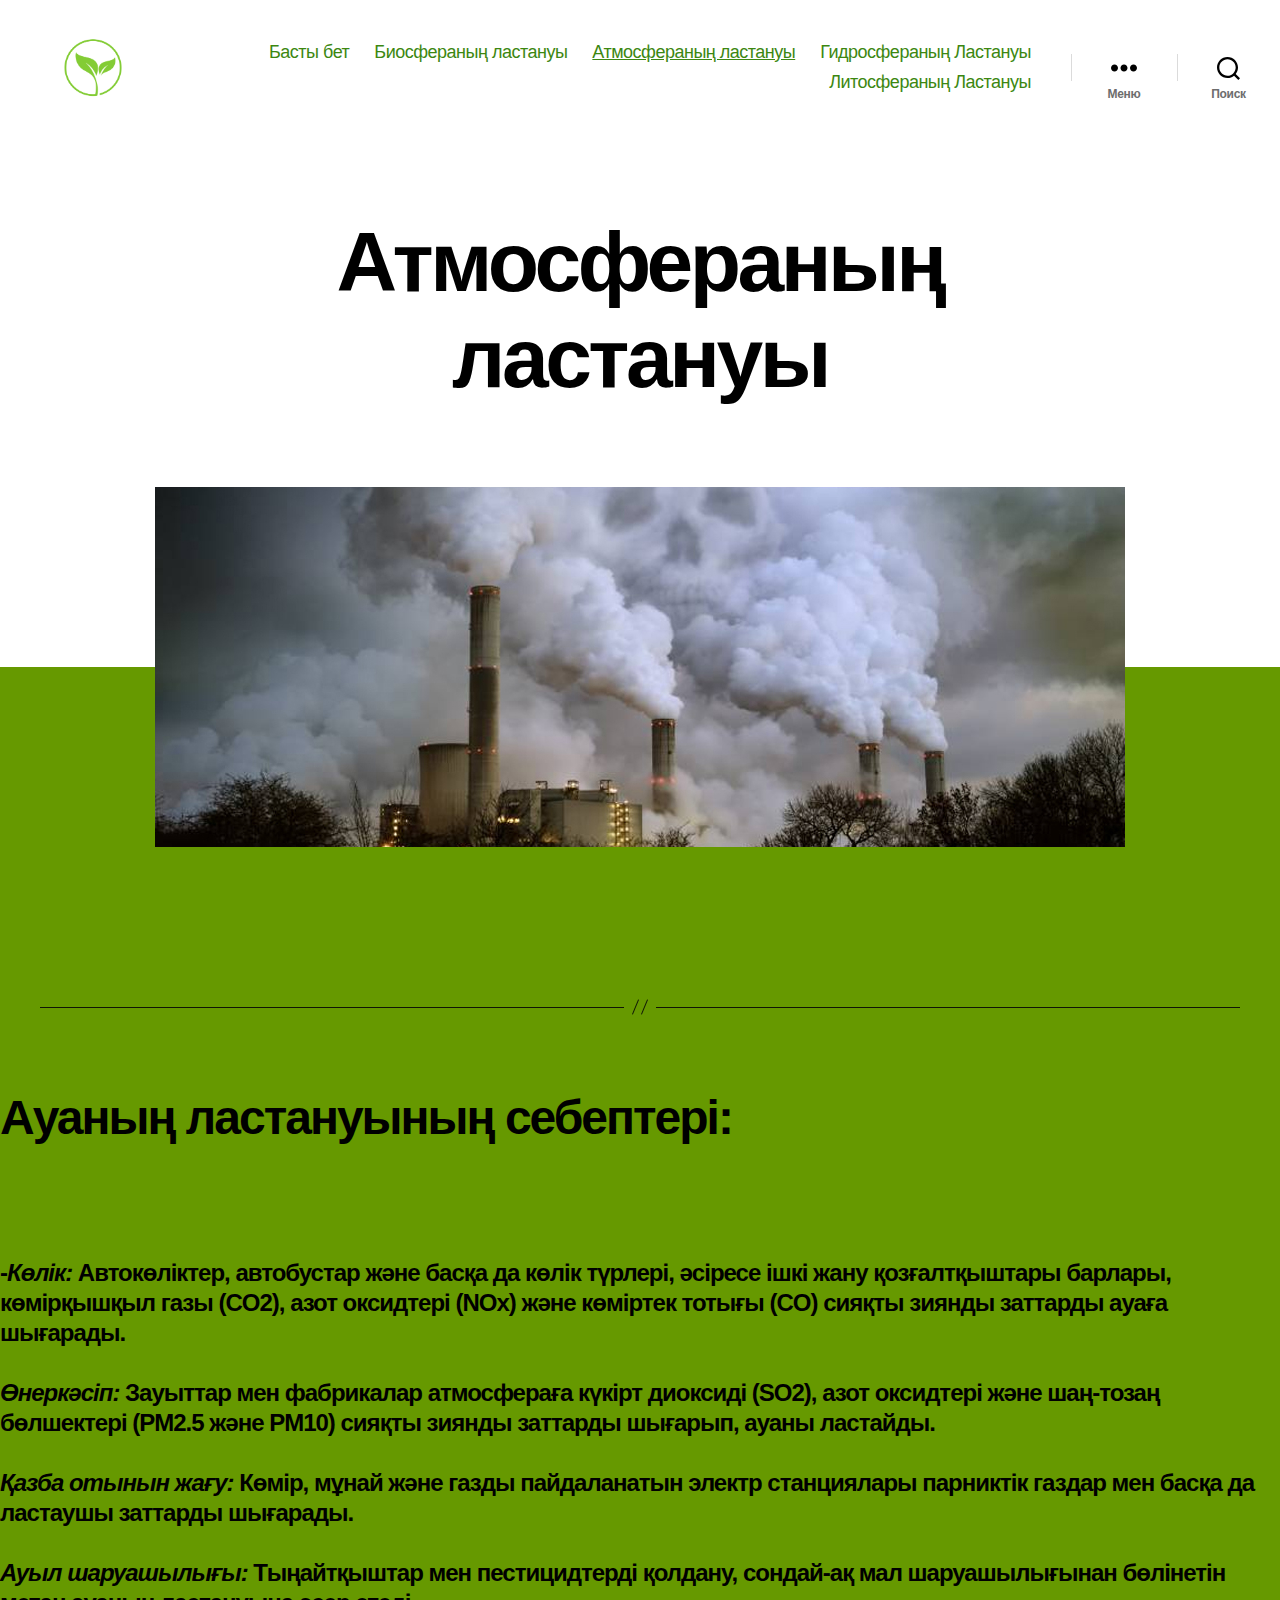
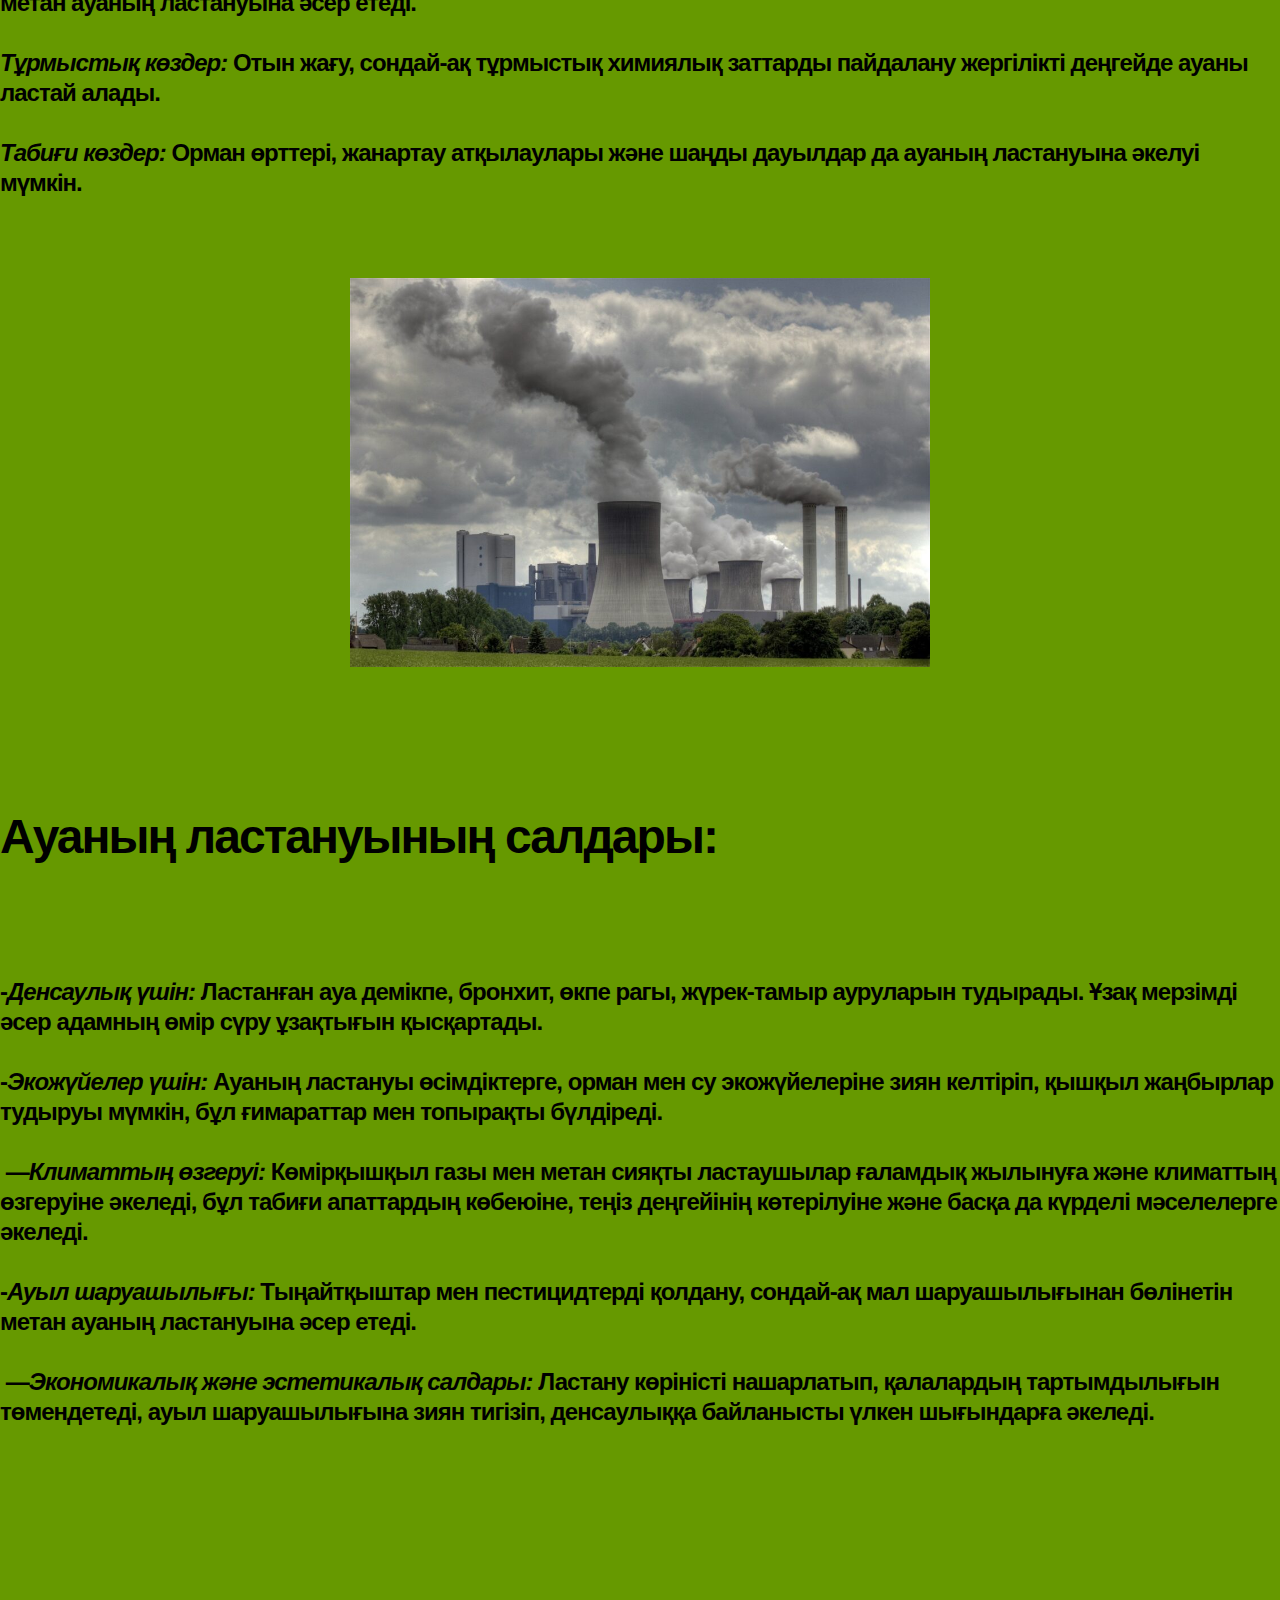
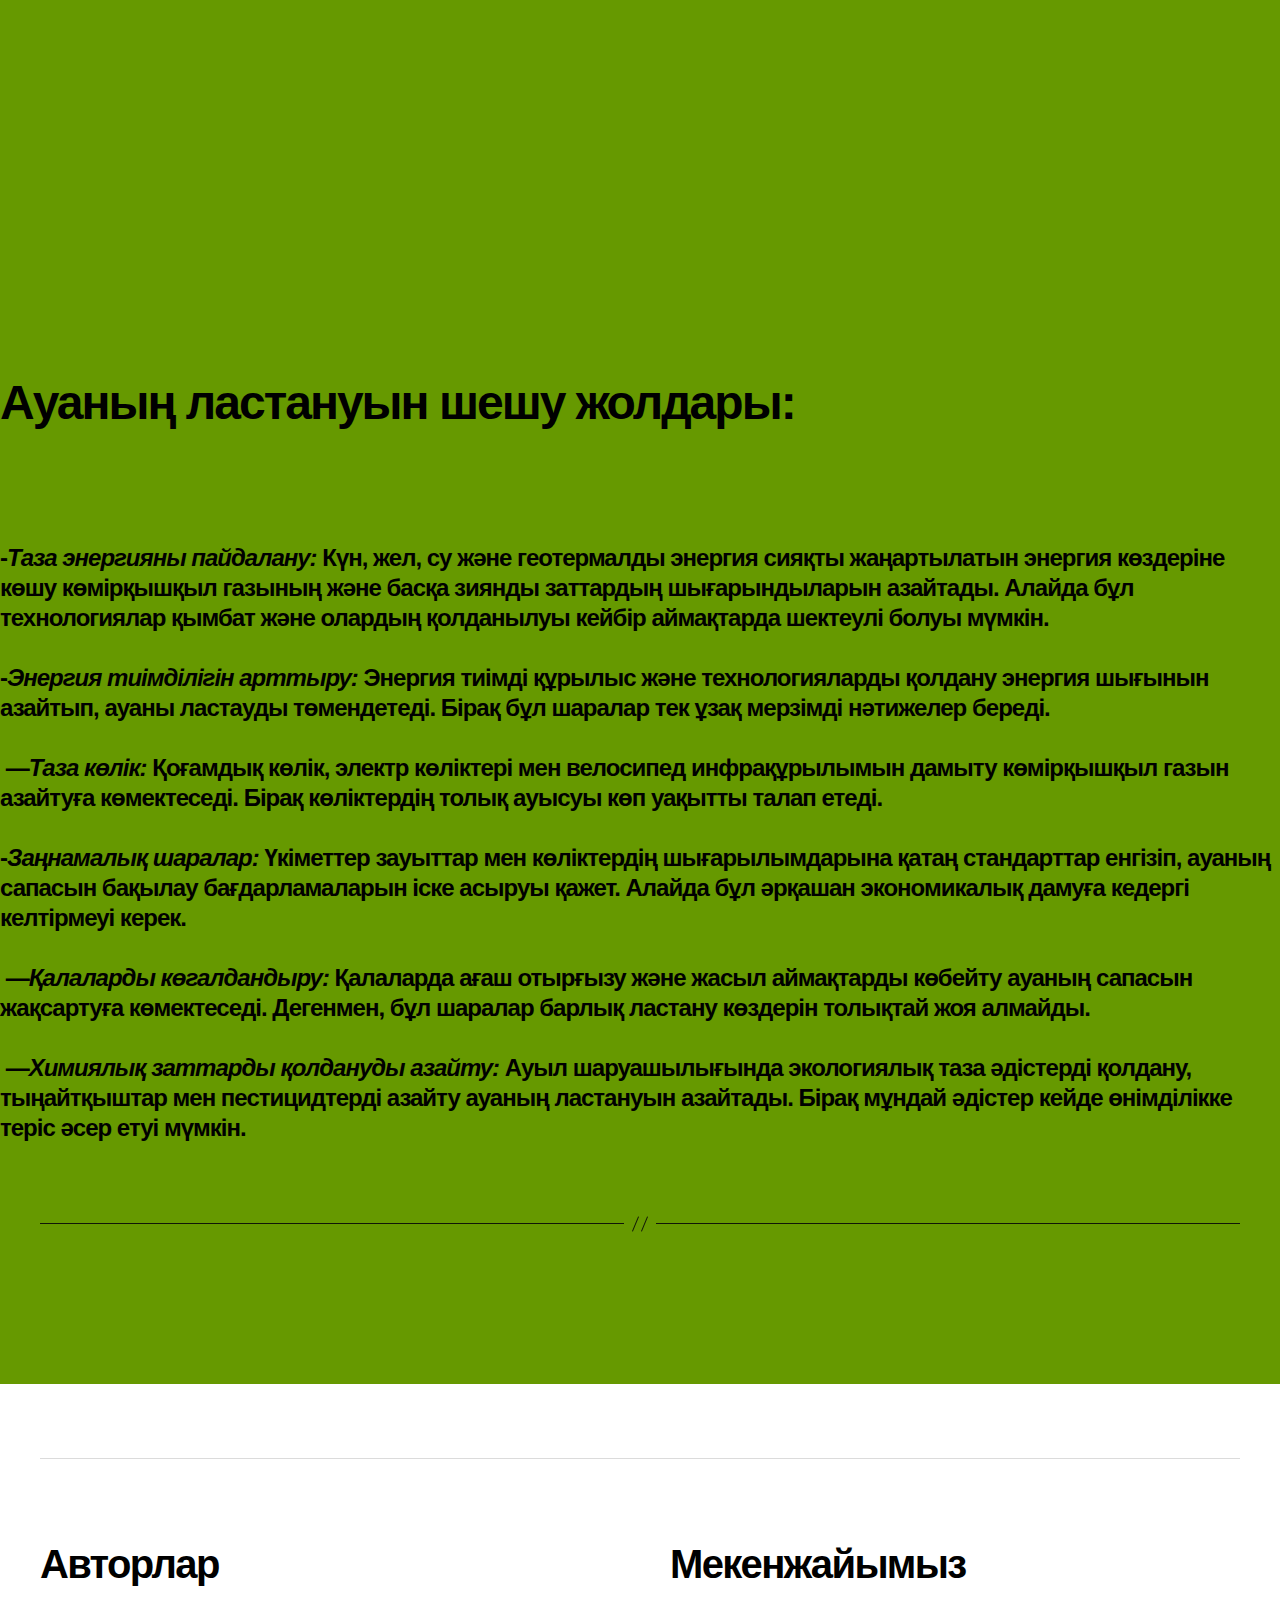
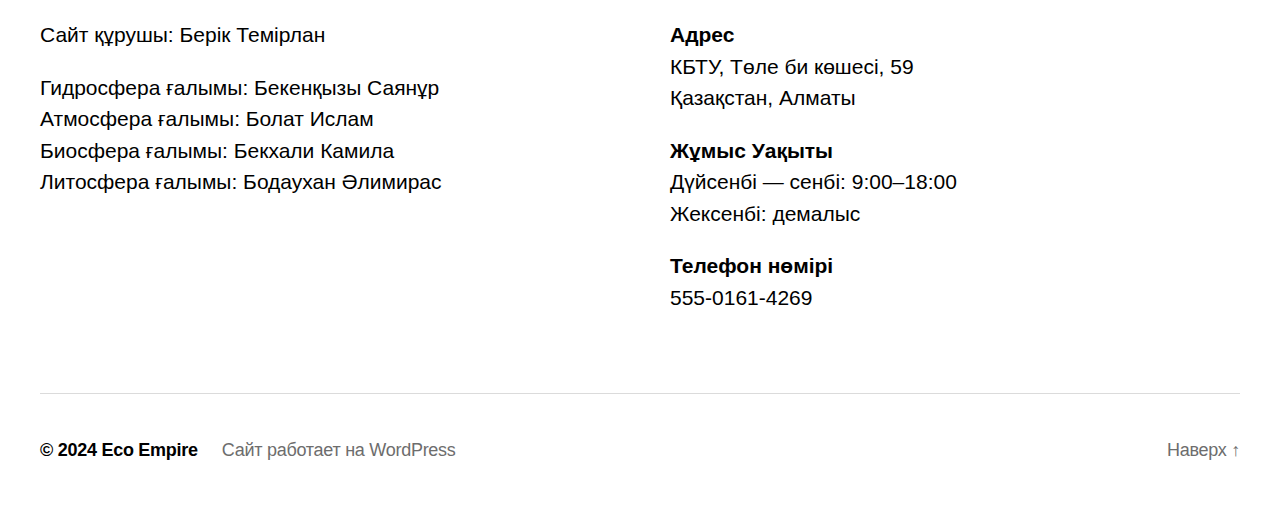
==== atmosphere/index.html @ e07951e4 "Add files via upload" ====
<!DOCTYPE html>
<html class="no-js" lang="ru-RU">

	<head>

		<meta charset="UTF-8">
		<meta name="viewport" content="width=device-width, initial-scale=1.0">

		<link rel="profile" href="https://gmpg.org/xfn/11">

		<title>Атмосфераның ластануы &#8212; Eco Empire</title>
<meta name="robots" content="noindex, nofollow">
<link rel="alternate" type="application/rss+xml" title="Eco Empire &raquo; Лента" href="./../feed/index.html">
<link rel="alternate" type="application/rss+xml" title="Eco Empire &raquo; Лента комментариев" href="./../comments/feed/index.html">
<script>
window._wpemojiSettings = {"baseUrl":"https:\/\/s.w.org\/images\/core\/emoji\/15.0.3\/72x72\/","ext":".png","svgUrl":"https:\/\/s.w.org\/images\/core\/emoji\/15.0.3\/svg\/","svgExt":".svg","source":{"concatemoji":".\/\/wp-includes\/js\/wp-emoji-release.min.js?ver=6.6.2"}};
/*! This file is auto-generated */
!function(i,n){var o,s,e;function c(e){try{var t={supportTests:e,timestamp:(new Date).valueOf()};sessionStorage.setItem(o,JSON.stringify(t))}catch(e){}}function p(e,t,n){e.clearRect(0,0,e.canvas.width,e.canvas.height),e.fillText(t,0,0);var t=new Uint32Array(e.getImageData(0,0,e.canvas.width,e.canvas.height).data),r=(e.clearRect(0,0,e.canvas.width,e.canvas.height),e.fillText(n,0,0),new Uint32Array(e.getImageData(0,0,e.canvas.width,e.canvas.height).data));return t.every(function(e,t){return e===r[t]})}function u(e,t,n){switch(t){case"flag":return n(e,"🏳️‍⚧️","🏳️​⚧️")?!1:!n(e,"🇺🇳","🇺​🇳")&&!n(e,"🏴󠁧󠁢󠁥󠁮󠁧󠁿","🏴​󠁧​󠁢​󠁥​󠁮​󠁧​󠁿");case"emoji":return!n(e,"🐦‍⬛","🐦​⬛")}return!1}function f(e,t,n){var r="undefined"!=typeof WorkerGlobalScope&&self instanceof WorkerGlobalScope?new OffscreenCanvas(300,150):i.createElement("canvas"),a=r.getContext("2d",{willReadFrequently:!0}),o=(a.textBaseline="top",a.font="600 32px Arial",{});return e.forEach(function(e){o[e]=t(a,e,n)}),o}function t(e){var t=i.createElement("script");t.src=e,t.defer=!0,i.head.appendChild(t)}"undefined"!=typeof Promise&&(o="wpEmojiSettingsSupports",s=["flag","emoji"],n.supports={everything:!0,everythingExceptFlag:!0},e=new Promise(function(e){i.addEventListener("DOMContentLoaded",e,{once:!0})}),new Promise(function(t){var n=function(){try{var e=JSON.parse(sessionStorage.getItem(o));if("object"==typeof e&&"number"==typeof e.timestamp&&(new Date).valueOf()<e.timestamp+604800&&"object"==typeof e.supportTests)return e.supportTests}catch(e){}return null}();if(!n){if("undefined"!=typeof Worker&&"undefined"!=typeof OffscreenCanvas&&"undefined"!=typeof URL&&URL.createObjectURL&&"undefined"!=typeof Blob)try{var e="postMessage("+f.toString()+"("+[JSON.stringify(s),u.toString(),p.toString()].join(",")+"));",r=new Blob([e],{type:"text/javascript"}),a=new Worker(URL.createObjectURL(r),{name:"wpTestEmojiSupports"});return void(a.onmessage=function(e){c(n=e.data),a.terminate(),t(n)})}catch(e){}c(n=f(s,u,p))}t(n)}).then(function(e){for(var t in e)n.supports[t]=e[t],n.supports.everything=n.supports.everything&&n.supports[t],"flag"!==t&&(n.supports.everythingExceptFlag=n.supports.everythingExceptFlag&&n.supports[t]);n.supports.everythingExceptFlag=n.supports.everythingExceptFlag&&!n.supports.flag,n.DOMReady=!1,n.readyCallback=function(){n.DOMReady=!0}}).then(function(){return e}).then(function(){var e;n.supports.everything||(n.readyCallback(),(e=n.source||{}).concatemoji?t(e.concatemoji):e.wpemoji&&e.twemoji&&(t(e.twemoji),t(e.wpemoji)))}))}((window,document),window._wpemojiSettings);
</script>
<style id="wp-emoji-styles-inline-css">img.wp-smiley, img.emoji {
		display: inline !important;
		border: none !important;
		box-shadow: none !important;
		height: 1em !important;
		width: 1em !important;
		margin: 0 0.07em !important;
		vertical-align: -0.1em !important;
		background: none !important;
		padding: 0 !important;
	}</style>
<link rel="stylesheet" id="wp-block-library-css" href="./../wp-includes/css/dist/block-library/style.min.css?ver=6.6.2" media="all">
<style id="classic-theme-styles-inline-css">/*! This file is auto-generated */
.wp-block-button__link{color:#fff;background-color:#32373c;border-radius:9999px;box-shadow:none;text-decoration:none;padding:calc(.667em + 2px) calc(1.333em + 2px);font-size:1.125em}.wp-block-file__button{background:#32373c;color:#fff;text-decoration:none}</style>
<style id="global-styles-inline-css">:root{--wp--preset--aspect-ratio--square: 1;--wp--preset--aspect-ratio--4-3: 4/3;--wp--preset--aspect-ratio--3-4: 3/4;--wp--preset--aspect-ratio--3-2: 3/2;--wp--preset--aspect-ratio--2-3: 2/3;--wp--preset--aspect-ratio--16-9: 16/9;--wp--preset--aspect-ratio--9-16: 9/16;--wp--preset--color--black: #000000;--wp--preset--color--cyan-bluish-gray: #abb8c3;--wp--preset--color--white: #ffffff;--wp--preset--color--pale-pink: #f78da7;--wp--preset--color--vivid-red: #cf2e2e;--wp--preset--color--luminous-vivid-orange: #ff6900;--wp--preset--color--luminous-vivid-amber: #fcb900;--wp--preset--color--light-green-cyan: #7bdcb5;--wp--preset--color--vivid-green-cyan: #00d084;--wp--preset--color--pale-cyan-blue: #8ed1fc;--wp--preset--color--vivid-cyan-blue: #0693e3;--wp--preset--color--vivid-purple: #9b51e0;--wp--preset--color--accent: #0d2800;--wp--preset--color--primary: #000000;--wp--preset--color--secondary: #101607;--wp--preset--color--subtle-background: #547f00;--wp--preset--color--background: #669900;--wp--preset--gradient--vivid-cyan-blue-to-vivid-purple: linear-gradient(135deg,rgba(6,147,227,1) 0%,rgb(155,81,224) 100%);--wp--preset--gradient--light-green-cyan-to-vivid-green-cyan: linear-gradient(135deg,rgb(122,220,180) 0%,rgb(0,208,130) 100%);--wp--preset--gradient--luminous-vivid-amber-to-luminous-vivid-orange: linear-gradient(135deg,rgba(252,185,0,1) 0%,rgba(255,105,0,1) 100%);--wp--preset--gradient--luminous-vivid-orange-to-vivid-red: linear-gradient(135deg,rgba(255,105,0,1) 0%,rgb(207,46,46) 100%);--wp--preset--gradient--very-light-gray-to-cyan-bluish-gray: linear-gradient(135deg,rgb(238,238,238) 0%,rgb(169,184,195) 100%);--wp--preset--gradient--cool-to-warm-spectrum: linear-gradient(135deg,rgb(74,234,220) 0%,rgb(151,120,209) 20%,rgb(207,42,186) 40%,rgb(238,44,130) 60%,rgb(251,105,98) 80%,rgb(254,248,76) 100%);--wp--preset--gradient--blush-light-purple: linear-gradient(135deg,rgb(255,206,236) 0%,rgb(152,150,240) 100%);--wp--preset--gradient--blush-bordeaux: linear-gradient(135deg,rgb(254,205,165) 0%,rgb(254,45,45) 50%,rgb(107,0,62) 100%);--wp--preset--gradient--luminous-dusk: linear-gradient(135deg,rgb(255,203,112) 0%,rgb(199,81,192) 50%,rgb(65,88,208) 100%);--wp--preset--gradient--pale-ocean: linear-gradient(135deg,rgb(255,245,203) 0%,rgb(182,227,212) 50%,rgb(51,167,181) 100%);--wp--preset--gradient--electric-grass: linear-gradient(135deg,rgb(202,248,128) 0%,rgb(113,206,126) 100%);--wp--preset--gradient--midnight: linear-gradient(135deg,rgb(2,3,129) 0%,rgb(40,116,252) 100%);--wp--preset--font-size--small: 18px;--wp--preset--font-size--medium: 20px;--wp--preset--font-size--large: 26.25px;--wp--preset--font-size--x-large: 42px;--wp--preset--font-size--normal: 21px;--wp--preset--font-size--larger: 32px;--wp--preset--spacing--20: 0.44rem;--wp--preset--spacing--30: 0.67rem;--wp--preset--spacing--40: 1rem;--wp--preset--spacing--50: 1.5rem;--wp--preset--spacing--60: 2.25rem;--wp--preset--spacing--70: 3.38rem;--wp--preset--spacing--80: 5.06rem;--wp--preset--shadow--natural: 6px 6px 9px rgba(0, 0, 0, 0.2);--wp--preset--shadow--deep: 12px 12px 50px rgba(0, 0, 0, 0.4);--wp--preset--shadow--sharp: 6px 6px 0px rgba(0, 0, 0, 0.2);--wp--preset--shadow--outlined: 6px 6px 0px -3px rgba(255, 255, 255, 1), 6px 6px rgba(0, 0, 0, 1);--wp--preset--shadow--crisp: 6px 6px 0px rgba(0, 0, 0, 1);}:where(.is-layout-flex){gap: 0.5em;}:where(.is-layout-grid){gap: 0.5em;}body .is-layout-flex{display: flex;}.is-layout-flex{flex-wrap: wrap;align-items: center;}.is-layout-flex > :is(*, div){margin: 0;}body .is-layout-grid{display: grid;}.is-layout-grid > :is(*, div){margin: 0;}:where(.wp-block-columns.is-layout-flex){gap: 2em;}:where(.wp-block-columns.is-layout-grid){gap: 2em;}:where(.wp-block-post-template.is-layout-flex){gap: 1.25em;}:where(.wp-block-post-template.is-layout-grid){gap: 1.25em;}.has-black-color{color: var(--wp--preset--color--black) !important;}.has-cyan-bluish-gray-color{color: var(--wp--preset--color--cyan-bluish-gray) !important;}.has-white-color{color: var(--wp--preset--color--white) !important;}.has-pale-pink-color{color: var(--wp--preset--color--pale-pink) !important;}.has-vivid-red-color{color: var(--wp--preset--color--vivid-red) !important;}.has-luminous-vivid-orange-color{color: var(--wp--preset--color--luminous-vivid-orange) !important;}.has-luminous-vivid-amber-color{color: var(--wp--preset--color--luminous-vivid-amber) !important;}.has-light-green-cyan-color{color: var(--wp--preset--color--light-green-cyan) !important;}.has-vivid-green-cyan-color{color: var(--wp--preset--color--vivid-green-cyan) !important;}.has-pale-cyan-blue-color{color: var(--wp--preset--color--pale-cyan-blue) !important;}.has-vivid-cyan-blue-color{color: var(--wp--preset--color--vivid-cyan-blue) !important;}.has-vivid-purple-color{color: var(--wp--preset--color--vivid-purple) !important;}.has-black-background-color{background-color: var(--wp--preset--color--black) !important;}.has-cyan-bluish-gray-background-color{background-color: var(--wp--preset--color--cyan-bluish-gray) !important;}.has-white-background-color{background-color: var(--wp--preset--color--white) !important;}.has-pale-pink-background-color{background-color: var(--wp--preset--color--pale-pink) !important;}.has-vivid-red-background-color{background-color: var(--wp--preset--color--vivid-red) !important;}.has-luminous-vivid-orange-background-color{background-color: var(--wp--preset--color--luminous-vivid-orange) !important;}.has-luminous-vivid-amber-background-color{background-color: var(--wp--preset--color--luminous-vivid-amber) !important;}.has-light-green-cyan-background-color{background-color: var(--wp--preset--color--light-green-cyan) !important;}.has-vivid-green-cyan-background-color{background-color: var(--wp--preset--color--vivid-green-cyan) !important;}.has-pale-cyan-blue-background-color{background-color: var(--wp--preset--color--pale-cyan-blue) !important;}.has-vivid-cyan-blue-background-color{background-color: var(--wp--preset--color--vivid-cyan-blue) !important;}.has-vivid-purple-background-color{background-color: var(--wp--preset--color--vivid-purple) !important;}.has-black-border-color{border-color: var(--wp--preset--color--black) !important;}.has-cyan-bluish-gray-border-color{border-color: var(--wp--preset--color--cyan-bluish-gray) !important;}.has-white-border-color{border-color: var(--wp--preset--color--white) !important;}.has-pale-pink-border-color{border-color: var(--wp--preset--color--pale-pink) !important;}.has-vivid-red-border-color{border-color: var(--wp--preset--color--vivid-red) !important;}.has-luminous-vivid-orange-border-color{border-color: var(--wp--preset--color--luminous-vivid-orange) !important;}.has-luminous-vivid-amber-border-color{border-color: var(--wp--preset--color--luminous-vivid-amber) !important;}.has-light-green-cyan-border-color{border-color: var(--wp--preset--color--light-green-cyan) !important;}.has-vivid-green-cyan-border-color{border-color: var(--wp--preset--color--vivid-green-cyan) !important;}.has-pale-cyan-blue-border-color{border-color: var(--wp--preset--color--pale-cyan-blue) !important;}.has-vivid-cyan-blue-border-color{border-color: var(--wp--preset--color--vivid-cyan-blue) !important;}.has-vivid-purple-border-color{border-color: var(--wp--preset--color--vivid-purple) !important;}.has-vivid-cyan-blue-to-vivid-purple-gradient-background{background: var(--wp--preset--gradient--vivid-cyan-blue-to-vivid-purple) !important;}.has-light-green-cyan-to-vivid-green-cyan-gradient-background{background: var(--wp--preset--gradient--light-green-cyan-to-vivid-green-cyan) !important;}.has-luminous-vivid-amber-to-luminous-vivid-orange-gradient-background{background: var(--wp--preset--gradient--luminous-vivid-amber-to-luminous-vivid-orange) !important;}.has-luminous-vivid-orange-to-vivid-red-gradient-background{background: var(--wp--preset--gradient--luminous-vivid-orange-to-vivid-red) !important;}.has-very-light-gray-to-cyan-bluish-gray-gradient-background{background: var(--wp--preset--gradient--very-light-gray-to-cyan-bluish-gray) !important;}.has-cool-to-warm-spectrum-gradient-background{background: var(--wp--preset--gradient--cool-to-warm-spectrum) !important;}.has-blush-light-purple-gradient-background{background: var(--wp--preset--gradient--blush-light-purple) !important;}.has-blush-bordeaux-gradient-background{background: var(--wp--preset--gradient--blush-bordeaux) !important;}.has-luminous-dusk-gradient-background{background: var(--wp--preset--gradient--luminous-dusk) !important;}.has-pale-ocean-gradient-background{background: var(--wp--preset--gradient--pale-ocean) !important;}.has-electric-grass-gradient-background{background: var(--wp--preset--gradient--electric-grass) !important;}.has-midnight-gradient-background{background: var(--wp--preset--gradient--midnight) !important;}.has-small-font-size{font-size: var(--wp--preset--font-size--small) !important;}.has-medium-font-size{font-size: var(--wp--preset--font-size--medium) !important;}.has-large-font-size{font-size: var(--wp--preset--font-size--large) !important;}.has-x-large-font-size{font-size: var(--wp--preset--font-size--x-large) !important;}
:where(.wp-block-post-template.is-layout-flex){gap: 1.25em;}:where(.wp-block-post-template.is-layout-grid){gap: 1.25em;}
:where(.wp-block-columns.is-layout-flex){gap: 2em;}:where(.wp-block-columns.is-layout-grid){gap: 2em;}
:root :where(.wp-block-pullquote){font-size: 1.5em;line-height: 1.6;}</style>
<link rel="stylesheet" id="twentytwenty-style-css" href="./../wp-content/themes/twentytwenty/style.css?ver=2.7" media="all">
<style id="twentytwenty-style-inline-css">.color-accent,.color-accent-hover:hover,.color-accent-hover:focus,:root .has-accent-color,.has-drop-cap:not(:focus):first-letter,.wp-block-button.is-style-outline,a { color: #0d2800; }blockquote,.border-color-accent,.border-color-accent-hover:hover,.border-color-accent-hover:focus { border-color: #0d2800; }button,.button,.faux-button,.wp-block-button__link,.wp-block-file .wp-block-file__button,input[type="button"],input[type="reset"],input[type="submit"],.bg-accent,.bg-accent-hover:hover,.bg-accent-hover:focus,:root .has-accent-background-color,.comment-reply-link { background-color: #0d2800; }.fill-children-accent,.fill-children-accent * { fill: #0d2800; }:root .has-background-color,button,.button,.faux-button,.wp-block-button__link,.wp-block-file__button,input[type="button"],input[type="reset"],input[type="submit"],.wp-block-button,.comment-reply-link,.has-background.has-primary-background-color:not(.has-text-color),.has-background.has-primary-background-color *:not(.has-text-color),.has-background.has-accent-background-color:not(.has-text-color),.has-background.has-accent-background-color *:not(.has-text-color) { color: #669900; }:root .has-background-background-color { background-color: #669900; }body,.entry-title a,:root .has-primary-color { color: #000000; }:root .has-primary-background-color { background-color: #000000; }cite,figcaption,.wp-caption-text,.post-meta,.entry-content .wp-block-archives li,.entry-content .wp-block-categories li,.entry-content .wp-block-latest-posts li,.wp-block-latest-comments__comment-date,.wp-block-latest-posts__post-date,.wp-block-embed figcaption,.wp-block-image figcaption,.wp-block-pullquote cite,.comment-metadata,.comment-respond .comment-notes,.comment-respond .logged-in-as,.pagination .dots,.entry-content hr:not(.has-background),hr.styled-separator,:root .has-secondary-color { color: #101607; }:root .has-secondary-background-color { background-color: #101607; }pre,fieldset,input,textarea,table,table *,hr { border-color: #547f00; }caption,code,code,kbd,samp,.wp-block-table.is-style-stripes tbody tr:nth-child(odd),:root .has-subtle-background-background-color { background-color: #547f00; }.wp-block-table.is-style-stripes { border-bottom-color: #547f00; }.wp-block-latest-posts.is-grid li { border-top-color: #547f00; }:root .has-subtle-background-color { color: #547f00; }body:not(.overlay-header) .primary-menu > li > a,body:not(.overlay-header) .primary-menu > li > .icon,.modal-menu a,.footer-menu a, .footer-widgets a:where(:not(.wp-block-button__link)),#site-footer .wp-block-button.is-style-outline,.wp-block-pullquote:before,.singular:not(.overlay-header) .entry-header a,.archive-header a,.header-footer-group .color-accent,.header-footer-group .color-accent-hover:hover { color: #3c8711; }.social-icons a,#site-footer button:not(.toggle),#site-footer .button,#site-footer .faux-button,#site-footer .wp-block-button__link,#site-footer .wp-block-file__button,#site-footer input[type="button"],#site-footer input[type="reset"],#site-footer input[type="submit"] { background-color: #3c8711; }.social-icons a,body:not(.overlay-header) .primary-menu ul,.header-footer-group button,.header-footer-group .button,.header-footer-group .faux-button,.header-footer-group .wp-block-button:not(.is-style-outline) .wp-block-button__link,.header-footer-group .wp-block-file__button,.header-footer-group input[type="button"],.header-footer-group input[type="reset"],.header-footer-group input[type="submit"] { color: #ffffff; }#site-header,.footer-nav-widgets-wrapper,#site-footer,.menu-modal,.menu-modal-inner,.search-modal-inner,.archive-header,.singular .entry-header,.singular .featured-media:before,.wp-block-pullquote:before { background-color: #ffffff; }.header-footer-group,body:not(.overlay-header) #site-header .toggle,.menu-modal .toggle { color: #000000; }body:not(.overlay-header) .primary-menu ul { background-color: #000000; }body:not(.overlay-header) .primary-menu > li > ul:after { border-bottom-color: #000000; }body:not(.overlay-header) .primary-menu ul ul:after { border-left-color: #000000; }.site-description,body:not(.overlay-header) .toggle-inner .toggle-text,.widget .post-date,.widget .rss-date,.widget_archive li,.widget_categories li,.widget cite,.widget_pages li,.widget_meta li,.widget_nav_menu li,.powered-by-wordpress,.footer-credits .privacy-policy,.to-the-top,.singular .entry-header .post-meta,.singular:not(.overlay-header) .entry-header .post-meta a { color: #6d6d6d; }.header-footer-group pre,.header-footer-group fieldset,.header-footer-group input,.header-footer-group textarea,.header-footer-group table,.header-footer-group table *,.footer-nav-widgets-wrapper,#site-footer,.menu-modal nav *,.footer-widgets-outer-wrapper,.footer-top { border-color: #dbdbdb; }.header-footer-group table caption,body:not(.overlay-header) .header-inner .toggle-wrapper::before { background-color: #dbdbdb; }
body,input,textarea,button,.button,.faux-button,.faux-button.more-link,.wp-block-button__link,.wp-block-file__button,.has-drop-cap:not(:focus)::first-letter,.entry-content .wp-block-archives,.entry-content .wp-block-categories,.entry-content .wp-block-cover-image,.entry-content .wp-block-cover-image p,.entry-content .wp-block-latest-comments,.entry-content .wp-block-latest-posts,.entry-content .wp-block-pullquote,.entry-content .wp-block-quote.is-large,.entry-content .wp-block-quote.is-style-large,.entry-content .wp-block-archives *,.entry-content .wp-block-categories *,.entry-content .wp-block-latest-posts *,.entry-content .wp-block-latest-comments *,.entry-content,.entry-content h1,.entry-content h2,.entry-content h3,.entry-content h4,.entry-content h5,.entry-content h6,.entry-content p,.entry-content ol,.entry-content ul,.entry-content dl,.entry-content dt,.entry-content cite,.entry-content figcaption,.entry-content table,.entry-content address,.entry-content .wp-caption-text,.entry-content .wp-block-file,.comment-content p,.comment-content ol,.comment-content ul,.comment-content dl,.comment-content dt,.comment-content cite,.comment-content figcaption,.comment-content .wp-caption-text,.widget_text p,.widget_text ol,.widget_text ul,.widget_text dl,.widget_text dt,.widget-content .rssSummary,.widget-content cite,.widget-content figcaption,.widget-content .wp-caption-text { font-family: 'Helvetica Neue',Helvetica,'Segoe UI',Arial,sans-serif; }</style>
<link rel="stylesheet" id="twentytwenty-fonts-css" href="./../wp-content/themes/twentytwenty/assets/css/font-inter.css?ver=2.7" media="all">
<link rel="stylesheet" id="twentytwenty-print-style-css" href="./../wp-content/themes/twentytwenty/print.css?ver=2.7" media="print">
        <script>
            /* <![CDATA[ */
            var rcewpp = {
                "ajax_url":".//wp-admin/admin-ajax.php",
                "nonce": "c6cb033fe6",
                "home_url": ".//",
                "settings_icon": './/wp-content/plugins/export-wp-page-to-static-html/admin/images/settings.png',
                "settings_hover_icon": './/wp-content/plugins/export-wp-page-to-static-html/admin/images/settings_hover.png'
            };
            /* ]]\> */
        </script>
        <script src="./../wp-content/themes/twentytwenty/assets/js/index.js?ver=2.7" id="twentytwenty-js-js" defer data-wp-strategy="defer"></script>
<link rel="https://api.w.org/" href="./../wp-json/index.html">
<link rel="alternate" title="JSON" type="application/json" href="./../wp-json/wp/v2/pages/114/index.html">
<link rel="EditURI" type="application/rsd+xml" title="RSD" href="./../xmlrpc.php?rsd">
<meta name="generator" content="WordPress 6.6.2">
<link rel="canonical" href="./index.html">
<link rel="shortlink" href="./../index.html?p=114">
<link rel="alternate" title="oEmbed (JSON)" type="application/json+oembed" href="./../wp-json/oembed/1.0/embed/index.html?url=http%3A%2F%2F%2Fatmosphere%2F">
<link rel="alternate" title="oEmbed (XML)" type="text/xml+oembed" href="./../wp-json/oembed/1.0/embed/index.html?url=http%3A%2F%2F%2Fatmosphere%2F#038;format=xml">
	<script>document.documentElement.className = document.documentElement.className.replace( 'no-js', 'js' );</script>
	<style id="custom-background-css">body.custom-background { background-color: #669900; }</style>
	<link rel="icon" href="./../wp-content/uploads/2024/10/cropped-cropped-eco-5465432_1280-1-32x32.png" sizes="32x32">
<link rel="icon" href="./../wp-content/uploads/2024/10/cropped-cropped-eco-5465432_1280-1-192x192.png" sizes="192x192">
<link rel="apple-touch-icon" href="./../wp-content/uploads/2024/10/cropped-cropped-eco-5465432_1280-1-180x180.png">
<meta name="msapplication-TileImage" content="./../wp-content/uploads/2024/10/cropped-cropped-eco-5465432_1280-1-270x270.png">

	</head>

	<body class="page-template-default page page-id-114 custom-background wp-custom-logo wp-embed-responsive singular enable-search-modal has-post-thumbnail has-no-pagination not-showing-comments show-avatars footer-top-visible">

		<a class="skip-link screen-reader-text" href="#site-content">Перейти к содержимому</a>
		<header id="site-header" class="header-footer-group">

			<div class="header-inner section-inner">

				<div class="header-titles-wrapper">

					
						<button class="toggle search-toggle mobile-search-toggle" data-toggle-target=".search-modal" data-toggle-body-class="showing-search-modal" data-set-focus=".search-modal .search-field" aria-expanded="false">
							<span class="toggle-inner">
								<span class="toggle-icon">
									<svg class="svg-icon" aria-hidden="true" role="img" focusable="false" xmlns="http://www.w3.org/2000/svg" width="23" height="23" viewbox="0 0 23 23"><path d="M38.710696,48.0601792 L43,52.3494831 L41.3494831,54 L37.0601792,49.710696 C35.2632422,51.1481185 32.9839107,52.0076499 30.5038249,52.0076499 C24.7027226,52.0076499 20,47.3049272 20,41.5038249 C20,35.7027226 24.7027226,31 30.5038249,31 C36.3049272,31 41.0076499,35.7027226 41.0076499,41.5038249 C41.0076499,43.9839107 40.1481185,46.2632422 38.710696,48.0601792 Z M36.3875844,47.1716785 C37.8030221,45.7026647 38.6734666,43.7048964 38.6734666,41.5038249 C38.6734666,36.9918565 35.0157934,33.3341833 30.5038249,33.3341833 C25.9918565,33.3341833 22.3341833,36.9918565 22.3341833,41.5038249 C22.3341833,46.0157934 25.9918565,49.6734666 30.5038249,49.6734666 C32.7048964,49.6734666 34.7026647,48.8030221 36.1716785,47.3875844 C36.2023931,47.347638 36.2360451,47.3092237 36.2726343,47.2726343 C36.3092237,47.2360451 36.347638,47.2023931 36.3875844,47.1716785 Z" transform="translate(-20 -31)"></path></svg>								</span>
								<span class="toggle-text">Поиск</span>
							</span>
						</button><!-- .search-toggle -->

					
					<div class="header-titles">

						<div class="site-logo faux-heading">
<a href="./../index.html" class="custom-logo-link" rel="home"><img width="1280" height="961" src="./../wp-content/uploads/2024/10/cropped-eco-5465432_1280-1.png" class="custom-logo" alt="Eco Empire" decoding="async" fetchpriority="high" srcset="./../wp-content/uploads/2024/10/cropped-eco-5465432_1280-1.png 1280w, ./../wp-content/uploads/2024/10/cropped-eco-5465432_1280-1-300x225.png 300w, ./../wp-content/uploads/2024/10/cropped-eco-5465432_1280-1-1024x769.png 1024w, ./../wp-content/uploads/2024/10/cropped-eco-5465432_1280-1-768x577.png 768w, ./../wp-content/uploads/2024/10/cropped-eco-5465432_1280-1-1200x901.png 1200w" sizes="(max-width: 1280px) 100vw, 1280px"></a><span class="screen-reader-text">Eco Empire</span>
</div>
					</div>
<!-- .header-titles -->

					<button class="toggle nav-toggle mobile-nav-toggle" data-toggle-target=".menu-modal" data-toggle-body-class="showing-menu-modal" aria-expanded="false" data-set-focus=".close-nav-toggle">
						<span class="toggle-inner">
							<span class="toggle-icon">
								<svg class="svg-icon" aria-hidden="true" role="img" focusable="false" xmlns="http://www.w3.org/2000/svg" width="26" height="7" viewbox="0 0 26 7"><path fill-rule="evenodd" d="M332.5,45 C330.567003,45 329,43.4329966 329,41.5 C329,39.5670034 330.567003,38 332.5,38 C334.432997,38 336,39.5670034 336,41.5 C336,43.4329966 334.432997,45 332.5,45 Z M342,45 C340.067003,45 338.5,43.4329966 338.5,41.5 C338.5,39.5670034 340.067003,38 342,38 C343.932997,38 345.5,39.5670034 345.5,41.5 C345.5,43.4329966 343.932997,45 342,45 Z M351.5,45 C349.567003,45 348,43.4329966 348,41.5 C348,39.5670034 349.567003,38 351.5,38 C353.432997,38 355,39.5670034 355,41.5 C355,43.4329966 353.432997,45 351.5,45 Z" transform="translate(-329 -38)"></path></svg>							</span>
							<span class="toggle-text">Меню</span>
						</span>
					</button><!-- .nav-toggle -->

				</div>
<!-- .header-titles-wrapper -->

				<div class="header-navigation-wrapper">

					
							<nav class="primary-menu-wrapper" aria-label="Горизонтальное">

								<ul class="primary-menu reset-list-style">

								<li id="menu-item-34" class="menu-item menu-item-type-custom menu-item-object-custom menu-item-home menu-item-34"><a href="./../index.html">Басты бет</a></li>
<li id="menu-item-98" class="menu-item menu-item-type-post_type menu-item-object-page menu-item-98"><a href="./../biosphyre/index.html">Биосфераның ластануы</a></li>
<li id="menu-item-142" class="menu-item menu-item-type-post_type menu-item-object-page current-menu-item page_item page-item-114 current_page_item menu-item-142"><a href="./index.html" aria-current="page">Атмосфераның ластануы</a></li>
<li id="menu-item-61" class="menu-item menu-item-type-post_type menu-item-object-page menu-item-61"><a href="./../gydrosphyre/index.html">Гидросфераның Ластануы</a></li>
<li id="menu-item-155" class="menu-item menu-item-type-post_type menu-item-object-page menu-item-155"><a href="./../litosphere/index.html">Литосфераның Ластануы</a></li>

								</ul>

							</nav><!-- .primary-menu-wrapper -->

						
						<div class="header-toggles hide-no-js">

						
							<div class="toggle-wrapper nav-toggle-wrapper has-expanded-menu">

								<button class="toggle nav-toggle desktop-nav-toggle" data-toggle-target=".menu-modal" data-toggle-body-class="showing-menu-modal" aria-expanded="false" data-set-focus=".close-nav-toggle">
									<span class="toggle-inner">
										<span class="toggle-text">Меню</span>
										<span class="toggle-icon">
											<svg class="svg-icon" aria-hidden="true" role="img" focusable="false" xmlns="http://www.w3.org/2000/svg" width="26" height="7" viewbox="0 0 26 7"><path fill-rule="evenodd" d="M332.5,45 C330.567003,45 329,43.4329966 329,41.5 C329,39.5670034 330.567003,38 332.5,38 C334.432997,38 336,39.5670034 336,41.5 C336,43.4329966 334.432997,45 332.5,45 Z M342,45 C340.067003,45 338.5,43.4329966 338.5,41.5 C338.5,39.5670034 340.067003,38 342,38 C343.932997,38 345.5,39.5670034 345.5,41.5 C345.5,43.4329966 343.932997,45 342,45 Z M351.5,45 C349.567003,45 348,43.4329966 348,41.5 C348,39.5670034 349.567003,38 351.5,38 C353.432997,38 355,39.5670034 355,41.5 C355,43.4329966 353.432997,45 351.5,45 Z" transform="translate(-329 -38)"></path></svg>										</span>
									</span>
								</button><!-- .nav-toggle -->

							</div>
<!-- .nav-toggle-wrapper -->

							
							<div class="toggle-wrapper search-toggle-wrapper">

								<button class="toggle search-toggle desktop-search-toggle" data-toggle-target=".search-modal" data-toggle-body-class="showing-search-modal" data-set-focus=".search-modal .search-field" aria-expanded="false">
									<span class="toggle-inner">
										<svg class="svg-icon" aria-hidden="true" role="img" focusable="false" xmlns="http://www.w3.org/2000/svg" width="23" height="23" viewbox="0 0 23 23"><path d="M38.710696,48.0601792 L43,52.3494831 L41.3494831,54 L37.0601792,49.710696 C35.2632422,51.1481185 32.9839107,52.0076499 30.5038249,52.0076499 C24.7027226,52.0076499 20,47.3049272 20,41.5038249 C20,35.7027226 24.7027226,31 30.5038249,31 C36.3049272,31 41.0076499,35.7027226 41.0076499,41.5038249 C41.0076499,43.9839107 40.1481185,46.2632422 38.710696,48.0601792 Z M36.3875844,47.1716785 C37.8030221,45.7026647 38.6734666,43.7048964 38.6734666,41.5038249 C38.6734666,36.9918565 35.0157934,33.3341833 30.5038249,33.3341833 C25.9918565,33.3341833 22.3341833,36.9918565 22.3341833,41.5038249 C22.3341833,46.0157934 25.9918565,49.6734666 30.5038249,49.6734666 C32.7048964,49.6734666 34.7026647,48.8030221 36.1716785,47.3875844 C36.2023931,47.347638 36.2360451,47.3092237 36.2726343,47.2726343 C36.3092237,47.2360451 36.347638,47.2023931 36.3875844,47.1716785 Z" transform="translate(-20 -31)"></path></svg>										<span class="toggle-text">Поиск</span>
									</span>
								</button><!-- .search-toggle -->

							</div>

							
						</div>
<!-- .header-toggles -->
						
				</div>
<!-- .header-navigation-wrapper -->

			</div>
<!-- .header-inner -->

			<div class="search-modal cover-modal header-footer-group" data-modal-target-string=".search-modal" role="dialog" aria-modal="true" aria-label="Поиск">

	<div class="search-modal-inner modal-inner">

		<div class="section-inner">

			<form role="search" aria-label="Поиск:" method="get" class="search-form" action=".//">
	<label for="search-form-1">
		<span class="screen-reader-text">
			Поиск:		</span>
		<input type="search" id="search-form-1" class="search-field" placeholder="Найти &hellip;" value="" name="s">
	</label>
	<input type="submit" class="search-submit" value="Искать">
</form>

			<button class="toggle search-untoggle close-search-toggle fill-children-current-color" data-toggle-target=".search-modal" data-toggle-body-class="showing-search-modal" data-set-focus=".search-modal .search-field">
				<span class="screen-reader-text">
					Закрыть поиск				</span>
				<svg class="svg-icon" aria-hidden="true" role="img" focusable="false" xmlns="http://www.w3.org/2000/svg" width="16" height="16" viewbox="0 0 16 16"><polygon fill="" fill-rule="evenodd" points="6.852 7.649 .399 1.195 1.445 .149 7.899 6.602 14.352 .149 15.399 1.195 8.945 7.649 15.399 14.102 14.352 15.149 7.899 8.695 1.445 15.149 .399 14.102"></polygon></svg>			</button><!-- .search-toggle -->

		</div>
<!-- .section-inner -->

	</div>
<!-- .search-modal-inner -->

</div>
<!-- .menu-modal -->

		</header><!-- #site-header -->

		
<div class="menu-modal cover-modal header-footer-group" data-modal-target-string=".menu-modal">

	<div class="menu-modal-inner modal-inner">

		<div class="menu-wrapper section-inner">

			<div class="menu-top">

				<button class="toggle close-nav-toggle fill-children-current-color" data-toggle-target=".menu-modal" data-toggle-body-class="showing-menu-modal" data-set-focus=".menu-modal">
					<span class="toggle-text">Закрыть меню</span>
					<svg class="svg-icon" aria-hidden="true" role="img" focusable="false" xmlns="http://www.w3.org/2000/svg" width="16" height="16" viewbox="0 0 16 16"><polygon fill="" fill-rule="evenodd" points="6.852 7.649 .399 1.195 1.445 .149 7.899 6.602 14.352 .149 15.399 1.195 8.945 7.649 15.399 14.102 14.352 15.149 7.899 8.695 1.445 15.149 .399 14.102"></polygon></svg>				</button><!-- .nav-toggle -->

				
					<nav class="expanded-menu" aria-label="Развернутое">

						<ul class="modal-menu reset-list-style">
							<li class="menu-item menu-item-type-custom menu-item-object-custom menu-item-home menu-item-34">
<div class="ancestor-wrapper"><a href="./../index.html">Басты бет</a></div>
<!-- .ancestor-wrapper -->
</li>
<li class="menu-item menu-item-type-post_type menu-item-object-page menu-item-98">
<div class="ancestor-wrapper"><a href="./../biosphyre/index.html">Биосфераның ластануы</a></div>
<!-- .ancestor-wrapper -->
</li>
<li class="menu-item menu-item-type-post_type menu-item-object-page current-menu-item page_item page-item-114 current_page_item menu-item-142">
<div class="ancestor-wrapper"><a href="./index.html" aria-current="page">Атмосфераның ластануы</a></div>
<!-- .ancestor-wrapper -->
</li>
<li class="menu-item menu-item-type-post_type menu-item-object-page menu-item-61">
<div class="ancestor-wrapper"><a href="./../gydrosphyre/index.html">Гидросфераның Ластануы</a></div>
<!-- .ancestor-wrapper -->
</li>
<li class="menu-item menu-item-type-post_type menu-item-object-page menu-item-155">
<div class="ancestor-wrapper"><a href="./../litosphere/index.html">Литосфераның Ластануы</a></div>
<!-- .ancestor-wrapper -->
</li>
						</ul>

					</nav>

					
					<nav class="mobile-menu" aria-label="Мобильное">

						<ul class="modal-menu reset-list-style">

						<li class="menu-item menu-item-type-custom menu-item-object-custom menu-item-home menu-item-34">
<div class="ancestor-wrapper"><a href="./../index.html">Басты бет</a></div>
<!-- .ancestor-wrapper -->
</li>
<li class="menu-item menu-item-type-post_type menu-item-object-page menu-item-98">
<div class="ancestor-wrapper"><a href="./../biosphyre/index.html">Биосфераның ластануы</a></div>
<!-- .ancestor-wrapper -->
</li>
<li class="menu-item menu-item-type-post_type menu-item-object-page current-menu-item page_item page-item-114 current_page_item menu-item-142">
<div class="ancestor-wrapper"><a href="./index.html" aria-current="page">Атмосфераның ластануы</a></div>
<!-- .ancestor-wrapper -->
</li>
<li class="menu-item menu-item-type-post_type menu-item-object-page menu-item-61">
<div class="ancestor-wrapper"><a href="./../gydrosphyre/index.html">Гидросфераның Ластануы</a></div>
<!-- .ancestor-wrapper -->
</li>
<li class="menu-item menu-item-type-post_type menu-item-object-page menu-item-155">
<div class="ancestor-wrapper"><a href="./../litosphere/index.html">Литосфераның Ластануы</a></div>
<!-- .ancestor-wrapper -->
</li>

						</ul>

					</nav>

					
			</div>
<!-- .menu-top -->

			<div class="menu-bottom">

				
					<nav aria-label="Расширенные социальные ссылки">
						<ul class="social-menu reset-list-style social-icons fill-children-current-color">

							
						</ul>
					</nav><!-- .social-menu -->

				
			</div>
<!-- .menu-bottom -->

		</div>
<!-- .menu-wrapper -->

	</div>
<!-- .menu-modal-inner -->

</div>
<!-- .menu-modal -->

<main id="site-content">

	
<article class="post-114 page type-page status-publish has-post-thumbnail hentry" id="post-114">

	
<header class="entry-header has-text-align-center header-footer-group">

	<div class="entry-header-inner section-inner medium">

		<h1 class="entry-title">Атмосфераның ластануы</h1>
	</div>
<!-- .entry-header-inner -->

</header><!-- .entry-header -->

	<figure class="featured-media">

		<div class="featured-media-inner section-inner">

			<img width="970" height="360" src="./../wp-content/uploads/2024/10/18059_90757_06.jpg" class="attachment-post-thumbnail size-post-thumbnail wp-post-image" alt="" decoding="async" srcset="./../wp-content/uploads/2024/10/18059_90757_06.jpg 970w, ./../wp-content/uploads/2024/10/18059_90757_06-300x111.jpg 300w, ./../wp-content/uploads/2024/10/18059_90757_06-768x285.jpg 768w" sizes="(max-width: 970px) 100vw, 970px">
		</div>
<!-- .featured-media-inner -->

	</figure><!-- .featured-media -->

	
	<div class="post-inner thin ">

		<div class="entry-content">

			
<hr class="wp-block-separator alignwide has-alpha-channel-opacity">



<h2 class="wp-block-heading alignfull">ㅤㅤАуаның ластануының себептері:</h2>



<h5 class="wp-block-heading alignfull">ㅤㅤㅤ<br>ㅤㅤㅤ-<em>Көлік:</em> Автокөліктер, автобустар және басқа да көлік түрлері, әсіресе ішкі жану қозғалтқыштары барлары, көмірқышқыл газы (CO2), азот оксидтері (NOx) және көміртек тотығы (CO) сияқты зиянды заттарды ауаға шығарады.<br><br>ㅤㅤㅤ<em>Өнеркәсіп:</em> Зауыттар мен фабрикалар атмосфераға күкірт диоксиді (SO2), азот оксидтері және шаң-тозаң бөлшектері (PM2.5 және PM10) сияқты зиянды заттарды шығарып, ауаны ластайды.<br><br>ㅤㅤㅤ<em>Қазба отынын жағу:</em> Көмір, мұнай және газды пайдаланатын электр станциялары парниктік газдар мен басқа да ластаушы заттарды шығарады.<br><br>ㅤㅤㅤ<em>Ауыл шаруашылығы:</em> Тыңайтқыштар мен пестицидтерді қолдану, сондай-ақ мал шаруашылығынан бөлінетін метан ауаның ластануына әсер етеді.<br><br>ㅤㅤㅤ<em>Тұрмыстық көздер:</em> Отын жағу, сондай-ақ тұрмыстық химиялық заттарды пайдалану жергілікті деңгейде ауаны ластай алады.<br><br>ㅤㅤㅤ<em>Табиғи көздер:</em> Орман өрттері, жанартау атқылаулары және шаңды дауылдар да ауаның ластануына әкелуі мүмкін.</h5>



<figure class="wp-block-image size-large"><img decoding="async" width="1024" height="688" src="./../wp-content/uploads/2024/10/e4c4f608f1a11c4a43393d7fce60fe67-1024x688.jpg" alt="" class="wp-image-137" srcset="./../wp-content/uploads/2024/10/e4c4f608f1a11c4a43393d7fce60fe67-1024x688.jpg 1024w, ./../wp-content/uploads/2024/10/e4c4f608f1a11c4a43393d7fce60fe67-300x202.jpg 300w, ./../wp-content/uploads/2024/10/e4c4f608f1a11c4a43393d7fce60fe67-768x516.jpg 768w, ./../wp-content/uploads/2024/10/e4c4f608f1a11c4a43393d7fce60fe67-1536x1032.jpg 1536w, ./../wp-content/uploads/2024/10/e4c4f608f1a11c4a43393d7fce60fe67-1200x806.jpg 1200w, ./../wp-content/uploads/2024/10/e4c4f608f1a11c4a43393d7fce60fe67.jpg 1600w" sizes="(max-width: 1024px) 100vw, 1024px"></figure>



<h2 class="wp-block-heading alignfull">
<br>ㅤㅤАуаның ластануының салдары:</h2>



<h5 class="wp-block-heading alignfull">ㅤㅤㅤ<br>ㅤㅤㅤ-<em>Денсаулық үшін:</em> Ластанған ауа демікпе, бронхит, өкпе рагы, жүрек-тамыр ауруларын тудырады. Ұзақ мерзімді әсер адамның өмір сүру ұзақтығын қысқартады.<br><br>ㅤㅤㅤ-<em>Экожүйелер үшін:</em> Ауаның ластануы өсімдіктерге, орман мен су экожүйелеріне зиян келтіріп, қышқыл жаңбырлар тудыруы мүмкін, бұл ғимараттар мен топырақты бүлдіреді.<br><br>ㅤㅤㅤ   &#8212;<em>Климаттың өзгеруі:</em> Көмірқышқыл газы мен метан сияқты ластаушылар ғаламдық жылынуға және климаттың өзгеруіне әкеледі, бұл табиғи апаттардың көбеюіне, теңіз деңгейінің көтерілуіне және басқа да күрделі мәселелерге әкеледі.<br><br>ㅤㅤㅤ-<em>Ауыл шаруашылығы:</em> Тыңайтқыштар мен пестицидтерді қолдану, сондай-ақ мал шаруашылығынан бөлінетін метан ауаның ластануына әсер етеді.<br><br>ㅤㅤㅤ   &#8212;<em>Экономикалық және эстетикалық салдары:</em> Ластану көріністі нашарлатып, қалалардың тартымдылығын төмендетеді, ауыл шаруашылығына зиян тигізіп, денсаулыққа байланысты үлкен шығындарға әкеледі.<br>
</h5>



<figure class="wp-block-image size-full"><img decoding="async" width="720" height="405" src="./../wp-content/uploads/2024/10/w720h405fill.jpg" alt="" class="wp-image-138" srcset="./../wp-content/uploads/2024/10/w720h405fill.jpg 720w, ./../wp-content/uploads/2024/10/w720h405fill-300x169.jpg 300w" sizes="(max-width: 720px) 100vw, 720px"></figure>



<h2 class="wp-block-heading alignfull">
<br>ㅤㅤАуаның ластануын шешу жолдары:</h2>



<h5 class="wp-block-heading alignfull">ㅤㅤㅤ<br>ㅤㅤㅤ-<em>Таза энергияны пайдалану:</em> Күн, жел, су және геотермалды энергия сияқты жаңартылатын энергия көздеріне көшу көмірқышқыл газының және басқа зиянды заттардың шығарындыларын азайтады. Алайда бұл технологиялар қымбат және олардың қолданылуы кейбір аймақтарда шектеулі болуы мүмкін.<br><br>ㅤㅤㅤ-<em>Энергия тиімділігін арттыру:</em> Энергия тиімді құрылыс және технологияларды қолдану энергия шығынын азайтып, ауаны ластауды төмендетеді. Бірақ бұл шаралар тек ұзақ мерзімді нәтижелер береді.<br><br>ㅤㅤㅤ   &#8212;<em>Таза көлік:</em> Қоғамдық көлік, электр көліктері мен велосипед инфрақұрылымын дамыту көмірқышқыл газын азайтуға көмектеседі. Бірақ көліктердің толық ауысуы көп уақытты талап етеді.<br><br>ㅤㅤㅤ-<em>Заңнамалық шаралар:</em> Үкіметтер зауыттар мен көліктердің шығарылымдарына қатаң стандарттар енгізіп, ауаның сапасын бақылау бағдарламаларын іске асыруы қажет. Алайда бұл әрқашан экономикалық дамуға кедергі келтірмеуі керек.<br><br>ㅤㅤㅤ  &#8212;<em>Қалаларды көгалдандыру:</em> Қалаларда ағаш отырғызу және жасыл аймақтарды көбейту ауаның сапасын жақсартуға көмектеседі. Дегенмен, бұл шаралар барлық ластану көздерін толықтай жоя алмайды.<br><br>ㅤㅤㅤ &#8212;<em>Химиялық заттарды қолдануды азайту:</em> Ауыл шаруашылығында экологиялық таза әдістерді қолдану, тыңайтқыштар мен пестицидтерді азайту ауаның ластануын азайтады. Бірақ мұндай әдістер кейде өнімділікке теріс әсер етуі мүмкін.</h5>



<hr class="wp-block-separator alignwide has-alpha-channel-opacity">



<p></p>

		</div>
<!-- .entry-content -->

	</div>
<!-- .post-inner -->

	<div class="section-inner">
		
	</div>
<!-- .section-inner -->

	
</article><!-- .post -->

</main><!-- #site-content -->


	<div class="footer-nav-widgets-wrapper header-footer-group">

		<div class="footer-inner section-inner">

							<div class="footer-top has-social-menu">
										
						<nav aria-label="Ссылки на профили в социальных сетях" class="footer-social-wrapper">

							<ul class="social-menu footer-social reset-list-style social-icons fill-children-current-color">

								
							</ul>
<!-- .footer-social -->

						</nav><!-- .footer-social-wrapper -->

									</div>
<!-- .footer-top -->

			
			
				<aside class="footer-widgets-outer-wrapper">

					<div class="footer-widgets-wrapper">

						
							<div class="footer-widgets column-one grid-item">
								<div class="widget widget_text"><div class="widget-content">
<h2 class="widget-title subheading heading-size-3">Авторлар</h2>			<div class="textwidget">
<p>Сайт құрушы: Берік Темірлан</p>
<p>Гидросфера ғалымы: Бекенқызы Саянұр<br>
Атмосфера ғалымы: Болат Ислам<br>
Биосфера ғалымы: Бекхали Камила<br>
Литосфера ғалымы: Бодаухан Әлимираc</p>
</div>
		</div></div>							</div>

						
						
							<div class="footer-widgets column-two grid-item">
								<div class="widget widget_text"><div class="widget-content">
<h2 class="widget-title subheading heading-size-3">Мекенжайымыз</h2>			<div class="textwidget">
<p><strong>Адрес</strong><br>
КБТУ, Төле би көшесі, 59<br>
Қазақстан, Алматы</p>
<p><strong>Жұмыс Уақыты</strong><br>
Дүйсенбі — сенбі: 9:00–18:00<br>
Жексенбі: демалыс</p>
<p><strong>Телефон нөмірі</strong><br>
555-0161-4269</p>
</div>
		</div></div>							</div>

						
					</div>
<!-- .footer-widgets-wrapper -->

				</aside><!-- .footer-widgets-outer-wrapper -->

			
		</div>
<!-- .footer-inner -->

	</div>
<!-- .footer-nav-widgets-wrapper -->

	
			<footer id="site-footer" class="header-footer-group">

				<div class="section-inner">

					<div class="footer-credits">

						<p class="footer-copyright">&copy;
							2024							<a href="./../index.html">Eco Empire</a>
						</p>
<!-- .footer-copyright -->

						
						<p class="powered-by-wordpress">
							<a href="https://ru.wordpress.org/">
								Сайт работает на WordPress							</a>
						</p>
<!-- .powered-by-wordpress -->

					</div>
<!-- .footer-credits -->

					<a class="to-the-top" href="#site-header">
						<span class="to-the-top-long">
							Наверх <span class="arrow" aria-hidden="true">&uarr;</span>						</span><!-- .to-the-top-long -->
						<span class="to-the-top-short">
							Вверх <span class="arrow" aria-hidden="true">&uarr;</span>						</span><!-- .to-the-top-short -->
					</a><!-- .to-the-top -->

				</div>
<!-- .section-inner -->

			</footer><!-- #site-footer -->

		
	</body>
</html>
---- wp-includes/css/dist/block-library/style.min.css ----
@charset "UTF-8";.wp-block-archives{box-sizing:border-box}.wp-block-archives-dropdown label{display:block}.wp-block-avatar{line-height:0}.wp-block-avatar,.wp-block-avatar img{box-sizing:border-box}.wp-block-avatar.aligncenter{text-align:center}.wp-block-audio{box-sizing:border-box}.wp-block-audio :where(figcaption){margin-bottom:1em;margin-top:.5em}.wp-block-audio audio{min-width:300px;width:100%}.wp-block-button__link{box-sizing:border-box;cursor:pointer;display:inline-block;text-align:center;word-break:break-word}.wp-block-button__link.aligncenter{text-align:center}.wp-block-button__link.alignright{text-align:right}:where(.wp-block-button__link){border-radius:9999px;box-shadow:none;padding:calc(.667em + 2px) calc(1.333em + 2px);text-decoration:none}.wp-block-button[style*=text-decoration] .wp-block-button__link{text-decoration:inherit}.wp-block-buttons>.wp-block-button.has-custom-width{max-width:none}.wp-block-buttons>.wp-block-button.has-custom-width .wp-block-button__link{width:100%}.wp-block-buttons>.wp-block-button.has-custom-font-size .wp-block-button__link{font-size:inherit}.wp-block-buttons>.wp-block-button.wp-block-button__width-25{width:calc(25% - var(--wp--style--block-gap, .5em)*.75)}.wp-block-buttons>.wp-block-button.wp-block-button__width-50{width:calc(50% - var(--wp--style--block-gap, .5em)*.5)}.wp-block-buttons>.wp-block-button.wp-block-button__width-75{width:calc(75% - var(--wp--style--block-gap, .5em)*.25)}.wp-block-buttons>.wp-block-button.wp-block-button__width-100{flex-basis:100%;width:100%}.wp-block-buttons.is-vertical>.wp-block-button.wp-block-button__width-25{width:25%}.wp-block-buttons.is-vertical>.wp-block-button.wp-block-button__width-50{width:50%}.wp-block-buttons.is-vertical>.wp-block-button.wp-block-button__width-75{width:75%}.wp-block-button.is-style-squared,.wp-block-button__link.wp-block-button.is-style-squared{border-radius:0}.wp-block-button.no-border-radius,.wp-block-button__link.no-border-radius{border-radius:0!important}:root :where(.wp-block-button .wp-block-button__link.is-style-outline),:root :where(.wp-block-button.is-style-outline>.wp-block-button__link){border:2px solid;padding:.667em 1.333em}:root :where(.wp-block-button .wp-block-button__link.is-style-outline:not(.has-text-color)),:root :where(.wp-block-button.is-style-outline>.wp-block-button__link:not(.has-text-color)){color:currentColor}:root :where(.wp-block-button .wp-block-button__link.is-style-outline:not(.has-background)),:root :where(.wp-block-button.is-style-outline>.wp-block-button__link:not(.has-background)){background-color:initial;background-image:none}.wp-block-buttons.is-vertical{flex-direction:column}.wp-block-buttons.is-vertical>.wp-block-button:last-child{margin-bottom:0}.wp-block-buttons>.wp-block-button{display:inline-block;margin:0}.wp-block-buttons.is-content-justification-left{justify-content:flex-start}.wp-block-buttons.is-content-justification-left.is-vertical{align-items:flex-start}.wp-block-buttons.is-content-justification-center{justify-content:center}.wp-block-buttons.is-content-justification-center.is-vertical{align-items:center}.wp-block-buttons.is-content-justification-right{justify-content:flex-end}.wp-block-buttons.is-content-justification-right.is-vertical{align-items:flex-end}.wp-block-buttons.is-content-justification-space-between{justify-content:space-between}.wp-block-buttons.aligncenter{text-align:center}.wp-block-buttons:not(.is-content-justification-space-between,.is-content-justification-right,.is-content-justification-left,.is-content-justification-center) .wp-block-button.aligncenter{margin-left:auto;margin-right:auto;width:100%}.wp-block-buttons[style*=text-decoration] .wp-block-button,.wp-block-buttons[style*=text-decoration] .wp-block-button__link{text-decoration:inherit}.wp-block-buttons.has-custom-font-size .wp-block-button__link{font-size:inherit}.wp-block-button.aligncenter,.wp-block-calendar{text-align:center}.wp-block-calendar td,.wp-block-calendar th{border:1px solid;padding:.25em}.wp-block-calendar th{font-weight:400}.wp-block-calendar caption{background-color:inherit}.wp-block-calendar table{border-collapse:collapse;width:100%}.wp-block-calendar table:where(:not(.has-text-color)){color:#40464d}.wp-block-calendar table:where(:not(.has-text-color)) td,.wp-block-calendar table:where(:not(.has-text-color)) th{border-color:#ddd}.wp-block-calendar table.has-background th{background-color:inherit}.wp-block-calendar table.has-text-color th{color:inherit}:where(.wp-block-calendar table:not(.has-background) th){background:#ddd}.wp-block-categories{box-sizing:border-box}.wp-block-categories.alignleft{margin-right:2em}.wp-block-categories.alignright{margin-left:2em}.wp-block-categories.wp-block-categories-dropdown.aligncenter{text-align:center}.wp-block-code{box-sizing:border-box}.wp-block-code code{display:block;font-family:inherit;overflow-wrap:break-word;white-space:pre-wrap}.wp-block-columns{align-items:normal!important;box-sizing:border-box;display:flex;flex-wrap:wrap!important}@media (min-width:782px){.wp-block-columns{flex-wrap:nowrap!important}}.wp-block-columns.are-vertically-aligned-top{align-items:flex-start}.wp-block-columns.are-vertically-aligned-center{align-items:center}.wp-block-columns.are-vertically-aligned-bottom{align-items:flex-end}@media (max-width:781px){.wp-block-columns:not(.is-not-stacked-on-mobile)>.wp-block-column{flex-basis:100%!important}}@media (min-width:782px){.wp-block-columns:not(.is-not-stacked-on-mobile)>.wp-block-column{flex-basis:0;flex-grow:1}.wp-block-columns:not(.is-not-stacked-on-mobile)>.wp-block-column[style*=flex-basis]{flex-grow:0}}.wp-block-columns.is-not-stacked-on-mobile{flex-wrap:nowrap!important}.wp-block-columns.is-not-stacked-on-mobile>.wp-block-column{flex-basis:0;flex-grow:1}.wp-block-columns.is-not-stacked-on-mobile>.wp-block-column[style*=flex-basis]{flex-grow:0}:where(.wp-block-columns){margin-bottom:1.75em}:where(.wp-block-columns.has-background){padding:1.25em 2.375em}.wp-block-column{flex-grow:1;min-width:0;overflow-wrap:break-word;word-break:break-word}.wp-block-column.is-vertically-aligned-top{align-self:flex-start}.wp-block-column.is-vertically-aligned-center{align-self:center}.wp-block-column.is-vertically-aligned-bottom{align-self:flex-end}.wp-block-column.is-vertically-aligned-stretch{align-self:stretch}.wp-block-column.is-vertically-aligned-bottom,.wp-block-column.is-vertically-aligned-center,.wp-block-column.is-vertically-aligned-top{width:100%}.wp-block-post-comments{box-sizing:border-box}.wp-block-post-comments .alignleft{float:left}.wp-block-post-comments .alignright{float:right}.wp-block-post-comments .navigation:after{clear:both;content:"";display:table}.wp-block-post-comments .commentlist{clear:both;list-style:none;margin:0;padding:0}.wp-block-post-comments .commentlist .comment{min-height:2.25em;padding-left:3.25em}.wp-block-post-comments .commentlist .comment p{font-size:1em;line-height:1.8;margin:1em 0}.wp-block-post-comments .commentlist .children{list-style:none;margin:0;padding:0}.wp-block-post-comments .comment-author{line-height:1.5}.wp-block-post-comments .comment-author .avatar{border-radius:1.5em;display:block;float:left;height:2.5em;margin-right:.75em;margin-top:.5em;width:2.5em}.wp-block-post-comments .comment-author cite{font-style:normal}.wp-block-post-comments .comment-meta{font-size:.875em;line-height:1.5}.wp-block-post-comments .comment-meta b{font-weight:400}.wp-block-post-comments .comment-meta .comment-awaiting-moderation{display:block;margin-bottom:1em;margin-top:1em}.wp-block-post-comments .comment-body .commentmetadata{font-size:.875em}.wp-block-post-comments .comment-form-author label,.wp-block-post-comments .comment-form-comment label,.wp-block-post-comments .comment-form-email label,.wp-block-post-comments .comment-form-url label{display:block;margin-bottom:.25em}.wp-block-post-comments .comment-form input:not([type=submit]):not([type=checkbox]),.wp-block-post-comments .comment-form textarea{box-sizing:border-box;display:block;width:100%}.wp-block-post-comments .comment-form-cookies-consent{display:flex;gap:.25em}.wp-block-post-comments .comment-form-cookies-consent #wp-comment-cookies-consent{margin-top:.35em}.wp-block-post-comments .comment-reply-title{margin-bottom:0}.wp-block-post-comments .comment-reply-title :where(small){font-size:var(--wp--preset--font-size--medium,smaller);margin-left:.5em}.wp-block-post-comments .reply{font-size:.875em;margin-bottom:1.4em}.wp-block-post-comments input:not([type=submit]),.wp-block-post-comments textarea{border:1px solid #949494;font-family:inherit;font-size:1em}.wp-block-post-comments input:not([type=submit]):not([type=checkbox]),.wp-block-post-comments textarea{padding:calc(.667em + 2px)}:where(.wp-block-post-comments input[type=submit]){border:none}.wp-block-comments-pagination>.wp-block-comments-pagination-next,.wp-block-comments-pagination>.wp-block-comments-pagination-numbers,.wp-block-comments-pagination>.wp-block-comments-pagination-previous{margin-bottom:.5em;margin-right:.5em}.wp-block-comments-pagination>.wp-block-comments-pagination-next:last-child,.wp-block-comments-pagination>.wp-block-comments-pagination-numbers:last-child,.wp-block-comments-pagination>.wp-block-comments-pagination-previous:last-child{margin-right:0}.wp-block-comments-pagination .wp-block-comments-pagination-previous-arrow{display:inline-block;margin-right:1ch}.wp-block-comments-pagination .wp-block-comments-pagination-previous-arrow:not(.is-arrow-chevron){transform:scaleX(1)}.wp-block-comments-pagination .wp-block-comments-pagination-next-arrow{display:inline-block;margin-left:1ch}.wp-block-comments-pagination .wp-block-comments-pagination-next-arrow:not(.is-arrow-chevron){transform:scaleX(1)}.wp-block-comments-pagination.aligncenter{justify-content:center}.wp-block-comment-template{box-sizing:border-box;list-style:none;margin-bottom:0;max-width:100%;padding:0}.wp-block-comment-template li{clear:both}.wp-block-comment-template ol{list-style:none;margin-bottom:0;max-width:100%;padding-left:2rem}.wp-block-comment-template.alignleft{float:left}.wp-block-comment-template.aligncenter{margin-left:auto;margin-right:auto;width:-moz-fit-content;width:fit-content}.wp-block-comment-template.alignright{float:right}.wp-block-cover,.wp-block-cover-image{align-items:center;background-position:50%;box-sizing:border-box;display:flex;justify-content:center;min-height:430px;overflow:hidden;overflow:clip;padding:1em;position:relative}.wp-block-cover .has-background-dim:not([class*=-background-color]),.wp-block-cover-image .has-background-dim:not([class*=-background-color]),.wp-block-cover-image.has-background-dim:not([class*=-background-color]),.wp-block-cover.has-background-dim:not([class*=-background-color]){background-color:#000}.wp-block-cover .has-background-dim.has-background-gradient,.wp-block-cover-image .has-background-dim.has-background-gradient{background-color:initial}.wp-block-cover-image.has-background-dim:before,.wp-block-cover.has-background-dim:before{background-color:inherit;content:""}.wp-block-cover .wp-block-cover__background,.wp-block-cover .wp-block-cover__gradient-background,.wp-block-cover-image .wp-block-cover__background,.wp-block-cover-image .wp-block-cover__gradient-background,.wp-block-cover-image.has-background-dim:not(.has-background-gradient):before,.wp-block-cover.has-background-dim:not(.has-background-gradient):before{bottom:0;left:0;opacity:.5;position:absolute;right:0;top:0;z-index:1}.wp-block-cover-image.has-background-dim.has-background-dim-10 .wp-block-cover__background,.wp-block-cover-image.has-background-dim.has-background-dim-10 .wp-block-cover__gradient-background,.wp-block-cover-image.has-background-dim.has-background-dim-10:not(.has-background-gradient):before,.wp-block-cover.has-background-dim.has-background-dim-10 .wp-block-cover__background,.wp-block-cover.has-background-dim.has-background-dim-10 .wp-block-cover__gradient-background,.wp-block-cover.has-background-dim.has-background-dim-10:not(.has-background-gradient):before{opacity:.1}.wp-block-cover-image.has-background-dim.has-background-dim-20 .wp-block-cover__background,.wp-block-cover-image.has-background-dim.has-background-dim-20 .wp-block-cover__gradient-background,.wp-block-cover-image.has-background-dim.has-background-dim-20:not(.has-background-gradient):before,.wp-block-cover.has-background-dim.has-background-dim-20 .wp-block-cover__background,.wp-block-cover.has-background-dim.has-background-dim-20 .wp-block-cover__gradient-background,.wp-block-cover.has-background-dim.has-background-dim-20:not(.has-background-gradient):before{opacity:.2}.wp-block-cover-image.has-background-dim.has-background-dim-30 .wp-block-cover__background,.wp-block-cover-image.has-background-dim.has-background-dim-30 .wp-block-cover__gradient-background,.wp-block-cover-image.has-background-dim.has-background-dim-30:not(.has-background-gradient):before,.wp-block-cover.has-background-dim.has-background-dim-30 .wp-block-cover__background,.wp-block-cover.has-background-dim.has-background-dim-30 .wp-block-cover__gradient-background,.wp-block-cover.has-background-dim.has-background-dim-30:not(.has-background-gradient):before{opacity:.3}.wp-block-cover-image.has-background-dim.has-background-dim-40 .wp-block-cover__background,.wp-block-cover-image.has-background-dim.has-background-dim-40 .wp-block-cover__gradient-background,.wp-block-cover-image.has-background-dim.has-background-dim-40:not(.has-background-gradient):before,.wp-block-cover.has-background-dim.has-background-dim-40 .wp-block-cover__background,.wp-block-cover.has-background-dim.has-background-dim-40 .wp-block-cover__gradient-background,.wp-block-cover.has-background-dim.has-background-dim-40:not(.has-background-gradient):before{opacity:.4}.wp-block-cover-image.has-background-dim.has-background-dim-50 .wp-block-cover__background,.wp-block-cover-image.has-background-dim.has-background-dim-50 .wp-block-cover__gradient-background,.wp-block-cover-image.has-background-dim.has-background-dim-50:not(.has-background-gradient):before,.wp-block-cover.has-background-dim.has-background-dim-50 .wp-block-cover__background,.wp-block-cover.has-background-dim.has-background-dim-50 .wp-block-cover__gradient-background,.wp-block-cover.has-background-dim.has-background-dim-50:not(.has-background-gradient):before{opacity:.5}.wp-block-cover-image.has-background-dim.has-background-dim-60 .wp-block-cover__background,.wp-block-cover-image.has-background-dim.has-background-dim-60 .wp-block-cover__gradient-background,.wp-block-cover-image.has-background-dim.has-background-dim-60:not(.has-background-gradient):before,.wp-block-cover.has-background-dim.has-background-dim-60 .wp-block-cover__background,.wp-block-cover.has-background-dim.has-background-dim-60 .wp-block-cover__gradient-background,.wp-block-cover.has-background-dim.has-background-dim-60:not(.has-background-gradient):before{opacity:.6}.wp-block-cover-image.has-background-dim.has-background-dim-70 .wp-block-cover__background,.wp-block-cover-image.has-background-dim.has-background-dim-70 .wp-block-cover__gradient-background,.wp-block-cover-image.has-background-dim.has-background-dim-70:not(.has-background-gradient):before,.wp-block-cover.has-background-dim.has-background-dim-70 .wp-block-cover__background,.wp-block-cover.has-background-dim.has-background-dim-70 .wp-block-cover__gradient-background,.wp-block-cover.has-background-dim.has-background-dim-70:not(.has-background-gradient):before{opacity:.7}.wp-block-cover-image.has-background-dim.has-background-dim-80 .wp-block-cover__background,.wp-block-cover-image.has-background-dim.has-background-dim-80 .wp-block-cover__gradient-background,.wp-block-cover-image.has-background-dim.has-background-dim-80:not(.has-background-gradient):before,.wp-block-cover.has-background-dim.has-background-dim-80 .wp-block-cover__background,.wp-block-cover.has-background-dim.has-background-dim-80 .wp-block-cover__gradient-background,.wp-block-cover.has-background-dim.has-background-dim-80:not(.has-background-gradient):before{opacity:.8}.wp-block-cover-image.has-background-dim.has-background-dim-90 .wp-block-cover__background,.wp-block-cover-image.has-background-dim.has-background-dim-90 .wp-block-cover__gradient-background,.wp-block-cover-image.has-background-dim.has-background-dim-90:not(.has-background-gradient):before,.wp-block-cover.has-background-dim.has-background-dim-90 .wp-block-cover__background,.wp-block-cover.has-background-dim.has-background-dim-90 .wp-block-cover__gradient-background,.wp-block-cover.has-background-dim.has-background-dim-90:not(.has-background-gradient):before{opacity:.9}.wp-block-cover-image.has-background-dim.has-background-dim-100 .wp-block-cover__background,.wp-block-cover-image.has-background-dim.has-background-dim-100 .wp-block-cover__gradient-background,.wp-block-cover-image.has-background-dim.has-background-dim-100:not(.has-background-gradient):before,.wp-block-cover.has-background-dim.has-background-dim-100 .wp-block-cover__background,.wp-block-cover.has-background-dim.has-background-dim-100 .wp-block-cover__gradient-background,.wp-block-cover.has-background-dim.has-background-dim-100:not(.has-background-gradient):before{opacity:1}.wp-block-cover .wp-block-cover__background.has-background-dim.has-background-dim-0,.wp-block-cover .wp-block-cover__gradient-background.has-background-dim.has-background-dim-0,.wp-block-cover-image .wp-block-cover__background.has-background-dim.has-background-dim-0,.wp-block-cover-image .wp-block-cover__gradient-background.has-background-dim.has-background-dim-0{opacity:0}.wp-block-cover .wp-block-cover__background.has-background-dim.has-background-dim-10,.wp-block-cover .wp-block-cover__gradient-background.has-background-dim.has-background-dim-10,.wp-block-cover-image .wp-block-cover__background.has-background-dim.has-background-dim-10,.wp-block-cover-image .wp-block-cover__gradient-background.has-background-dim.has-background-dim-10{opacity:.1}.wp-block-cover .wp-block-cover__background.has-background-dim.has-background-dim-20,.wp-block-cover .wp-block-cover__gradient-background.has-background-dim.has-background-dim-20,.wp-block-cover-image .wp-block-cover__background.has-background-dim.has-background-dim-20,.wp-block-cover-image .wp-block-cover__gradient-background.has-background-dim.has-background-dim-20{opacity:.2}.wp-block-cover .wp-block-cover__background.has-background-dim.has-background-dim-30,.wp-block-cover .wp-block-cover__gradient-background.has-background-dim.has-background-dim-30,.wp-block-cover-image .wp-block-cover__background.has-background-dim.has-background-dim-30,.wp-block-cover-image .wp-block-cover__gradient-background.has-background-dim.has-background-dim-30{opacity:.3}.wp-block-cover .wp-block-cover__background.has-background-dim.has-background-dim-40,.wp-block-cover .wp-block-cover__gradient-background.has-background-dim.has-background-dim-40,.wp-block-cover-image .wp-block-cover__background.has-background-dim.has-background-dim-40,.wp-block-cover-image .wp-block-cover__gradient-background.has-background-dim.has-background-dim-40{opacity:.4}.wp-block-cover .wp-block-cover__background.has-background-dim.has-background-dim-50,.wp-block-cover .wp-block-cover__gradient-background.has-background-dim.has-background-dim-50,.wp-block-cover-image .wp-block-cover__background.has-background-dim.has-background-dim-50,.wp-block-cover-image .wp-block-cover__gradient-background.has-background-dim.has-background-dim-50{opacity:.5}.wp-block-cover .wp-block-cover__background.has-background-dim.has-background-dim-60,.wp-block-cover .wp-block-cover__gradient-background.has-background-dim.has-background-dim-60,.wp-block-cover-image .wp-block-cover__background.has-background-dim.has-background-dim-60,.wp-block-cover-image .wp-block-cover__gradient-background.has-background-dim.has-background-dim-60{opacity:.6}.wp-block-cover .wp-block-cover__background.has-background-dim.has-background-dim-70,.wp-block-cover .wp-block-cover__gradient-background.has-background-dim.has-background-dim-70,.wp-block-cover-image .wp-block-cover__background.has-background-dim.has-background-dim-70,.wp-block-cover-image .wp-block-cover__gradient-background.has-background-dim.has-background-dim-70{opacity:.7}.wp-block-cover .wp-block-cover__background.has-background-dim.has-background-dim-80,.wp-block-cover .wp-block-cover__gradient-background.has-background-dim.has-background-dim-80,.wp-block-cover-image .wp-block-cover__background.has-background-dim.has-background-dim-80,.wp-block-cover-image .wp-block-cover__gradient-background.has-background-dim.has-background-dim-80{opacity:.8}.wp-block-cover .wp-block-cover__background.has-background-dim.has-background-dim-90,.wp-block-cover .wp-block-cover__gradient-background.has-background-dim.has-background-dim-90,.wp-block-cover-image .wp-block-cover__background.has-background-dim.has-background-dim-90,.wp-block-cover-image .wp-block-cover__gradient-background.has-background-dim.has-background-dim-90{opacity:.9}.wp-block-cover .wp-block-cover__background.has-background-dim.has-background-dim-100,.wp-block-cover .wp-block-cover__gradient-background.has-background-dim.has-background-dim-100,.wp-block-cover-image .wp-block-cover__background.has-background-dim.has-background-dim-100,.wp-block-cover-image .wp-block-cover__gradient-background.has-background-dim.has-background-dim-100{opacity:1}.wp-block-cover-image.alignleft,.wp-block-cover-image.alignright,.wp-block-cover.alignleft,.wp-block-cover.alignright{max-width:420px;width:100%}.wp-block-cover-image.aligncenter,.wp-block-cover-image.alignleft,.wp-block-cover-image.alignright,.wp-block-cover.aligncenter,.wp-block-cover.alignleft,.wp-block-cover.alignright{display:flex}.wp-block-cover .wp-block-cover__inner-container,.wp-block-cover-image .wp-block-cover__inner-container{color:inherit;width:100%;z-index:1}.wp-block-cover-image.is-position-top-left,.wp-block-cover.is-position-top-left{align-items:flex-start;justify-content:flex-start}.wp-block-cover-image.is-position-top-center,.wp-block-cover.is-position-top-center{align-items:flex-start;justify-content:center}.wp-block-cover-image.is-position-top-right,.wp-block-cover.is-position-top-right{align-items:flex-start;justify-content:flex-end}.wp-block-cover-image.is-position-center-left,.wp-block-cover.is-position-center-left{align-items:center;justify-content:flex-start}.wp-block-cover-image.is-position-center-center,.wp-block-cover.is-position-center-center{align-items:center;justify-content:center}.wp-block-cover-image.is-position-center-right,.wp-block-cover.is-position-center-right{align-items:center;justify-content:flex-end}.wp-block-cover-image.is-position-bottom-left,.wp-block-cover.is-position-bottom-left{align-items:flex-end;justify-content:flex-start}.wp-block-cover-image.is-position-bottom-center,.wp-block-cover.is-position-bottom-center{align-items:flex-end;justify-content:center}.wp-block-cover-image.is-position-bottom-right,.wp-block-cover.is-position-bottom-right{align-items:flex-end;justify-content:flex-end}.wp-block-cover-image.has-custom-content-position.has-custom-content-position .wp-block-cover__inner-container,.wp-block-cover.has-custom-content-position.has-custom-content-position .wp-block-cover__inner-container{margin:0}.wp-block-cover-image.has-custom-content-position.has-custom-content-position.is-position-bottom-left .wp-block-cover__inner-container,.wp-block-cover-image.has-custom-content-position.has-custom-content-position.is-position-bottom-right .wp-block-cover__inner-container,.wp-block-cover-image.has-custom-content-position.has-custom-content-position.is-position-center-left .wp-block-cover__inner-container,.wp-block-cover-image.has-custom-content-position.has-custom-content-position.is-position-center-right .wp-block-cover__inner-container,.wp-block-cover-image.has-custom-content-position.has-custom-content-position.is-position-top-left .wp-block-cover__inner-container,.wp-block-cover-image.has-custom-content-position.has-custom-content-position.is-position-top-right .wp-block-cover__inner-container,.wp-block-cover.has-custom-content-position.has-custom-content-position.is-position-bottom-left .wp-block-cover__inner-container,.wp-block-cover.has-custom-content-position.has-custom-content-position.is-position-bottom-right .wp-block-cover__inner-container,.wp-block-cover.has-custom-content-position.has-custom-content-position.is-position-center-left .wp-block-cover__inner-container,.wp-block-cover.has-custom-content-position.has-custom-content-position.is-position-center-right .wp-block-cover__inner-container,.wp-block-cover.has-custom-content-position.has-custom-content-position.is-position-top-left .wp-block-cover__inner-container,.wp-block-cover.has-custom-content-position.has-custom-content-position.is-position-top-right .wp-block-cover__inner-container{margin:0;width:auto}.wp-block-cover .wp-block-cover__image-background,.wp-block-cover video.wp-block-cover__video-background,.wp-block-cover-image .wp-block-cover__image-background,.wp-block-cover-image video.wp-block-cover__video-background{border:none;bottom:0;box-shadow:none;height:100%;left:0;margin:0;max-height:none;max-width:none;object-fit:cover;outline:none;padding:0;position:absolute;right:0;top:0;width:100%}.wp-block-cover-image.has-parallax,.wp-block-cover.has-parallax,.wp-block-cover__image-background.has-parallax,video.wp-block-cover__video-background.has-parallax{background-attachment:fixed;background-repeat:no-repeat;background-size:cover}@supports (-webkit-touch-callout:inherit){.wp-block-cover-image.has-parallax,.wp-block-cover.has-parallax,.wp-block-cover__image-background.has-parallax,video.wp-block-cover__video-background.has-parallax{background-attachment:scroll}}@media (prefers-reduced-motion:reduce){.wp-block-cover-image.has-parallax,.wp-block-cover.has-parallax,.wp-block-cover__image-background.has-parallax,video.wp-block-cover__video-background.has-parallax{background-attachment:scroll}}.wp-block-cover-image.is-repeated,.wp-block-cover.is-repeated,.wp-block-cover__image-background.is-repeated,video.wp-block-cover__video-background.is-repeated{background-repeat:repeat;background-size:auto}.wp-block-cover__image-background,.wp-block-cover__video-background{z-index:0}.wp-block-cover-image-text,.wp-block-cover-image-text a,.wp-block-cover-image-text a:active,.wp-block-cover-image-text a:focus,.wp-block-cover-image-text a:hover,.wp-block-cover-text,.wp-block-cover-text a,.wp-block-cover-text a:active,.wp-block-cover-text a:focus,.wp-block-cover-text a:hover,section.wp-block-cover-image h2,section.wp-block-cover-image h2 a,section.wp-block-cover-image h2 a:active,section.wp-block-cover-image h2 a:focus,section.wp-block-cover-image h2 a:hover{color:#fff}.wp-block-cover-image .wp-block-cover.has-left-content{justify-content:flex-start}.wp-block-cover-image .wp-block-cover.has-right-content{justify-content:flex-end}.wp-block-cover-image.has-left-content .wp-block-cover-image-text,.wp-block-cover.has-left-content .wp-block-cover-text,section.wp-block-cover-image.has-left-content>h2{margin-left:0;text-align:left}.wp-block-cover-image.has-right-content .wp-block-cover-image-text,.wp-block-cover.has-right-content .wp-block-cover-text,section.wp-block-cover-image.has-right-content>h2{margin-right:0;text-align:right}.wp-block-cover .wp-block-cover-text,.wp-block-cover-image .wp-block-cover-image-text,section.wp-block-cover-image>h2{font-size:2em;line-height:1.25;margin-bottom:0;max-width:840px;padding:.44em;text-align:center;z-index:1}:where(.wp-block-cover-image:not(.has-text-color)),:where(.wp-block-cover:not(.has-text-color)){color:#fff}:where(.wp-block-cover-image.is-light:not(.has-text-color)),:where(.wp-block-cover.is-light:not(.has-text-color)){color:#000}:root :where(.wp-block-cover h1:not(.has-text-color)),:root :where(.wp-block-cover h2:not(.has-text-color)),:root :where(.wp-block-cover h3:not(.has-text-color)),:root :where(.wp-block-cover h4:not(.has-text-color)),:root :where(.wp-block-cover h5:not(.has-text-color)),:root :where(.wp-block-cover h6:not(.has-text-color)),:root :where(.wp-block-cover p:not(.has-text-color)){color:inherit}.wp-block-details{box-sizing:border-box}.wp-block-details summary{cursor:pointer}.wp-block-embed.alignleft,.wp-block-embed.alignright,.wp-block[data-align=left]>[data-type="core/embed"],.wp-block[data-align=right]>[data-type="core/embed"]{max-width:360px;width:100%}.wp-block-embed.alignleft .wp-block-embed__wrapper,.wp-block-embed.alignright .wp-block-embed__wrapper,.wp-block[data-align=left]>[data-type="core/embed"] .wp-block-embed__wrapper,.wp-block[data-align=right]>[data-type="core/embed"] .wp-block-embed__wrapper{min-width:280px}.wp-block-cover .wp-block-embed{min-height:240px;min-width:320px}.wp-block-embed{overflow-wrap:break-word}.wp-block-embed :where(figcaption){margin-bottom:1em;margin-top:.5em}.wp-block-embed iframe{max-width:100%}.wp-block-embed__wrapper{position:relative}.wp-embed-responsive .wp-has-aspect-ratio .wp-block-embed__wrapper:before{content:"";display:block;padding-top:50%}.wp-embed-responsive .wp-has-aspect-ratio iframe{bottom:0;height:100%;left:0;position:absolute;right:0;top:0;width:100%}.wp-embed-responsive .wp-embed-aspect-21-9 .wp-block-embed__wrapper:before{padding-top:42.85%}.wp-embed-responsive .wp-embed-aspect-18-9 .wp-block-embed__wrapper:before{padding-top:50%}.wp-embed-responsive .wp-embed-aspect-16-9 .wp-block-embed__wrapper:before{padding-top:56.25%}.wp-embed-responsive .wp-embed-aspect-4-3 .wp-block-embed__wrapper:before{padding-top:75%}.wp-embed-responsive .wp-embed-aspect-1-1 .wp-block-embed__wrapper:before{padding-top:100%}.wp-embed-responsive .wp-embed-aspect-9-16 .wp-block-embed__wrapper:before{padding-top:177.77%}.wp-embed-responsive .wp-embed-aspect-1-2 .wp-block-embed__wrapper:before{padding-top:200%}.wp-block-file{box-sizing:border-box}.wp-block-file:not(.wp-element-button){font-size:.8em}.wp-block-file.aligncenter{text-align:center}.wp-block-file.alignright{text-align:right}.wp-block-file *+.wp-block-file__button{margin-left:.75em}:where(.wp-block-file){margin-bottom:1.5em}.wp-block-file__embed{margin-bottom:1em}:where(.wp-block-file__button){border-radius:2em;display:inline-block;padding:.5em 1em}:where(.wp-block-file__button):is(a):active,:where(.wp-block-file__button):is(a):focus,:where(.wp-block-file__button):is(a):hover,:where(.wp-block-file__button):is(a):visited{box-shadow:none;color:#fff;opacity:.85;text-decoration:none}.wp-block-form-input__label{display:flex;flex-direction:column;gap:.25em;margin-bottom:.5em;width:100%}.wp-block-form-input__label.is-label-inline{align-items:center;flex-direction:row;gap:.5em}.wp-block-form-input__label.is-label-inline .wp-block-form-input__label-content{margin-bottom:.5em}.wp-block-form-input__label:has(input[type=checkbox]){flex-direction:row-reverse;width:-moz-fit-content;width:fit-content}.wp-block-form-input__label-content{width:-moz-fit-content;width:fit-content}.wp-block-form-input__input{font-size:1em;margin-bottom:.5em;padding:0 .5em}.wp-block-form-input__input[type=date],.wp-block-form-input__input[type=datetime-local],.wp-block-form-input__input[type=datetime],.wp-block-form-input__input[type=email],.wp-block-form-input__input[type=month],.wp-block-form-input__input[type=number],.wp-block-form-input__input[type=password],.wp-block-form-input__input[type=search],.wp-block-form-input__input[type=tel],.wp-block-form-input__input[type=text],.wp-block-form-input__input[type=time],.wp-block-form-input__input[type=url],.wp-block-form-input__input[type=week]{border:1px solid;line-height:2;min-height:2em}textarea.wp-block-form-input__input{min-height:10em}.blocks-gallery-grid:not(.has-nested-images),.wp-block-gallery:not(.has-nested-images){display:flex;flex-wrap:wrap;list-style-type:none;margin:0;padding:0}.blocks-gallery-grid:not(.has-nested-images) .blocks-gallery-image,.blocks-gallery-grid:not(.has-nested-images) .blocks-gallery-item,.wp-block-gallery:not(.has-nested-images) .blocks-gallery-image,.wp-block-gallery:not(.has-nested-images) .blocks-gallery-item{display:flex;flex-direction:column;flex-grow:1;justify-content:center;margin:0 1em 1em 0;position:relative;width:calc(50% - 1em)}.blocks-gallery-grid:not(.has-nested-images) .blocks-gallery-image:nth-of-type(2n),.blocks-gallery-grid:not(.has-nested-images) .blocks-gallery-item:nth-of-type(2n),.wp-block-gallery:not(.has-nested-images) .blocks-gallery-image:nth-of-type(2n),.wp-block-gallery:not(.has-nested-images) .blocks-gallery-item:nth-of-type(2n){margin-right:0}.blocks-gallery-grid:not(.has-nested-images) .blocks-gallery-image figure,.blocks-gallery-grid:not(.has-nested-images) .blocks-gallery-item figure,.wp-block-gallery:not(.has-nested-images) .blocks-gallery-image figure,.wp-block-gallery:not(.has-nested-images) .blocks-gallery-item figure{align-items:flex-end;display:flex;height:100%;justify-content:flex-start;margin:0}.blocks-gallery-grid:not(.has-nested-images) .blocks-gallery-image img,.blocks-gallery-grid:not(.has-nested-images) .blocks-gallery-item img,.wp-block-gallery:not(.has-nested-images) .blocks-gallery-image img,.wp-block-gallery:not(.has-nested-images) .blocks-gallery-item img{display:block;height:auto;max-width:100%;width:auto}.blocks-gallery-grid:not(.has-nested-images) .blocks-gallery-image figcaption,.blocks-gallery-grid:not(.has-nested-images) .blocks-gallery-item figcaption,.wp-block-gallery:not(.has-nested-images) .blocks-gallery-image figcaption,.wp-block-gallery:not(.has-nested-images) .blocks-gallery-item figcaption{background:linear-gradient(0deg,#000000b3,#0000004d 70%,#0000);bottom:0;box-sizing:border-box;color:#fff;font-size:.8em;margin:0;max-height:100%;overflow:auto;padding:3em .77em .7em;position:absolute;text-align:center;width:100%;z-index:2}.blocks-gallery-grid:not(.has-nested-images) .blocks-gallery-image figcaption img,.blocks-gallery-grid:not(.has-nested-images) .blocks-gallery-item figcaption img,.wp-block-gallery:not(.has-nested-images) .blocks-gallery-image figcaption img,.wp-block-gallery:not(.has-nested-images) .blocks-gallery-item figcaption img{display:inline}.blocks-gallery-grid:not(.has-nested-images) figcaption,.wp-block-gallery:not(.has-nested-images) figcaption{flex-grow:1}.blocks-gallery-grid:not(.has-nested-images).is-cropped .blocks-gallery-image a,.blocks-gallery-grid:not(.has-nested-images).is-cropped .blocks-gallery-image img,.blocks-gallery-grid:not(.has-nested-images).is-cropped .blocks-gallery-item a,.blocks-gallery-grid:not(.has-nested-images).is-cropped .blocks-gallery-item img,.wp-block-gallery:not(.has-nested-images).is-cropped .blocks-gallery-image a,.wp-block-gallery:not(.has-nested-images).is-cropped .blocks-gallery-image img,.wp-block-gallery:not(.has-nested-images).is-cropped .blocks-gallery-item a,.wp-block-gallery:not(.has-nested-images).is-cropped .blocks-gallery-item img{flex:1;height:100%;object-fit:cover;width:100%}.blocks-gallery-grid:not(.has-nested-images).columns-1 .blocks-gallery-image,.blocks-gallery-grid:not(.has-nested-images).columns-1 .blocks-gallery-item,.wp-block-gallery:not(.has-nested-images).columns-1 .blocks-gallery-image,.wp-block-gallery:not(.has-nested-images).columns-1 .blocks-gallery-item{margin-right:0;width:100%}@media (min-width:600px){.blocks-gallery-grid:not(.has-nested-images).columns-3 .blocks-gallery-image,.blocks-gallery-grid:not(.has-nested-images).columns-3 .blocks-gallery-item,.wp-block-gallery:not(.has-nested-images).columns-3 .blocks-gallery-image,.wp-block-gallery:not(.has-nested-images).columns-3 .blocks-gallery-item{margin-right:1em;width:calc(33.33333% - .66667em)}.blocks-gallery-grid:not(.has-nested-images).columns-4 .blocks-gallery-image,.blocks-gallery-grid:not(.has-nested-images).columns-4 .blocks-gallery-item,.wp-block-gallery:not(.has-nested-images).columns-4 .blocks-gallery-image,.wp-block-gallery:not(.has-nested-images).columns-4 .blocks-gallery-item{margin-right:1em;width:calc(25% - .75em)}.blocks-gallery-grid:not(.has-nested-images).columns-5 .blocks-gallery-image,.blocks-gallery-grid:not(.has-nested-images).columns-5 .blocks-gallery-item,.wp-block-gallery:not(.has-nested-images).columns-5 .blocks-gallery-image,.wp-block-gallery:not(.has-nested-images).columns-5 .blocks-gallery-item{margin-right:1em;width:calc(20% - .8em)}.blocks-gallery-grid:not(.has-nested-images).columns-6 .blocks-gallery-image,.blocks-gallery-grid:not(.has-nested-images).columns-6 .blocks-gallery-item,.wp-block-gallery:not(.has-nested-images).columns-6 .blocks-gallery-image,.wp-block-gallery:not(.has-nested-images).columns-6 .blocks-gallery-item{margin-right:1em;width:calc(16.66667% - .83333em)}.blocks-gallery-grid:not(.has-nested-images).columns-7 .blocks-gallery-image,.blocks-gallery-grid:not(.has-nested-images).columns-7 .blocks-gallery-item,.wp-block-gallery:not(.has-nested-images).columns-7 .blocks-gallery-image,.wp-block-gallery:not(.has-nested-images).columns-7 .blocks-gallery-item{margin-right:1em;width:calc(14.28571% - .85714em)}.blocks-gallery-grid:not(.has-nested-images).columns-8 .blocks-gallery-image,.blocks-gallery-grid:not(.has-nested-images).columns-8 .blocks-gallery-item,.wp-block-gallery:not(.has-nested-images).columns-8 .blocks-gallery-image,.wp-block-gallery:not(.has-nested-images).columns-8 .blocks-gallery-item{margin-right:1em;width:calc(12.5% - .875em)}.blocks-gallery-grid:not(.has-nested-images).columns-1 .blocks-gallery-image:nth-of-type(1n),.blocks-gallery-grid:not(.has-nested-images).columns-1 .blocks-gallery-item:nth-of-type(1n),.blocks-gallery-grid:not(.has-nested-images).columns-2 .blocks-gallery-image:nth-of-type(2n),.blocks-gallery-grid:not(.has-nested-images).columns-2 .blocks-gallery-item:nth-of-type(2n),.blocks-gallery-grid:not(.has-nested-images).columns-3 .blocks-gallery-image:nth-of-type(3n),.blocks-gallery-grid:not(.has-nested-images).columns-3 .blocks-gallery-item:nth-of-type(3n),.blocks-gallery-grid:not(.has-nested-images).columns-4 .blocks-gallery-image:nth-of-type(4n),.blocks-gallery-grid:not(.has-nested-images).columns-4 .blocks-gallery-item:nth-of-type(4n),.blocks-gallery-grid:not(.has-nested-images).columns-5 .blocks-gallery-image:nth-of-type(5n),.blocks-gallery-grid:not(.has-nested-images).columns-5 .blocks-gallery-item:nth-of-type(5n),.blocks-gallery-grid:not(.has-nested-images).columns-6 .blocks-gallery-image:nth-of-type(6n),.blocks-gallery-grid:not(.has-nested-images).columns-6 .blocks-gallery-item:nth-of-type(6n),.blocks-gallery-grid:not(.has-nested-images).columns-7 .blocks-gallery-image:nth-of-type(7n),.blocks-gallery-grid:not(.has-nested-images).columns-7 .blocks-gallery-item:nth-of-type(7n),.blocks-gallery-grid:not(.has-nested-images).columns-8 .blocks-gallery-image:nth-of-type(8n),.blocks-gallery-grid:not(.has-nested-images).columns-8 .blocks-gallery-item:nth-of-type(8n),.wp-block-gallery:not(.has-nested-images).columns-1 .blocks-gallery-image:nth-of-type(1n),.wp-block-gallery:not(.has-nested-images).columns-1 .blocks-gallery-item:nth-of-type(1n),.wp-block-gallery:not(.has-nested-images).columns-2 .blocks-gallery-image:nth-of-type(2n),.wp-block-gallery:not(.has-nested-images).columns-2 .blocks-gallery-item:nth-of-type(2n),.wp-block-gallery:not(.has-nested-images).columns-3 .blocks-gallery-image:nth-of-type(3n),.wp-block-gallery:not(.has-nested-images).columns-3 .blocks-gallery-item:nth-of-type(3n),.wp-block-gallery:not(.has-nested-images).columns-4 .blocks-gallery-image:nth-of-type(4n),.wp-block-gallery:not(.has-nested-images).columns-4 .blocks-gallery-item:nth-of-type(4n),.wp-block-gallery:not(.has-nested-images).columns-5 .blocks-gallery-image:nth-of-type(5n),.wp-block-gallery:not(.has-nested-images).columns-5 .blocks-gallery-item:nth-of-type(5n),.wp-block-gallery:not(.has-nested-images).columns-6 .blocks-gallery-image:nth-of-type(6n),.wp-block-gallery:not(.has-nested-images).columns-6 .blocks-gallery-item:nth-of-type(6n),.wp-block-gallery:not(.has-nested-images).columns-7 .blocks-gallery-image:nth-of-type(7n),.wp-block-gallery:not(.has-nested-images).columns-7 .blocks-gallery-item:nth-of-type(7n),.wp-block-gallery:not(.has-nested-images).columns-8 .blocks-gallery-image:nth-of-type(8n),.wp-block-gallery:not(.has-nested-images).columns-8 .blocks-gallery-item:nth-of-type(8n){margin-right:0}}.blocks-gallery-grid:not(.has-nested-images) .blocks-gallery-image:last-child,.blocks-gallery-grid:not(.has-nested-images) .blocks-gallery-item:last-child,.wp-block-gallery:not(.has-nested-images) .blocks-gallery-image:last-child,.wp-block-gallery:not(.has-nested-images) .blocks-gallery-item:last-child{margin-right:0}.blocks-gallery-grid:not(.has-nested-images).alignleft,.blocks-gallery-grid:not(.has-nested-images).alignright,.wp-block-gallery:not(.has-nested-images).alignleft,.wp-block-gallery:not(.has-nested-images).alignright{max-width:420px;width:100%}.blocks-gallery-grid:not(.has-nested-images).aligncenter .blocks-gallery-item figure,.wp-block-gallery:not(.has-nested-images).aligncenter .blocks-gallery-item figure{justify-content:center}.wp-block-gallery:not(.is-cropped) .blocks-gallery-item{align-self:flex-start}figure.wp-block-gallery.has-nested-images{align-items:normal}.wp-block-gallery.has-nested-images figure.wp-block-image:not(#individual-image){margin:0;width:calc(50% - var(--wp--style--unstable-gallery-gap, 16px)/2)}.wp-block-gallery.has-nested-images figure.wp-block-image{box-sizing:border-box;display:flex;flex-direction:column;flex-grow:1;justify-content:center;max-width:100%;position:relative}.wp-block-gallery.has-nested-images figure.wp-block-image>a,.wp-block-gallery.has-nested-images figure.wp-block-image>div{flex-direction:column;flex-grow:1;margin:0}.wp-block-gallery.has-nested-images figure.wp-block-image img{display:block;height:auto;max-width:100%!important;width:auto}.wp-block-gallery.has-nested-images figure.wp-block-image figcaption{background:linear-gradient(0deg,#000000b3,#0000004d 70%,#0000);bottom:0;box-sizing:border-box;color:#fff;font-size:13px;left:0;margin-bottom:0;max-height:60%;overflow:auto;padding:0 8px 8px;position:absolute;scrollbar-color:#0000 #0000;scrollbar-gutter:stable both-edges;scrollbar-width:thin;text-align:center;width:100%;will-change:transform}.wp-block-gallery.has-nested-images figure.wp-block-image figcaption::-webkit-scrollbar{height:12px;width:12px}.wp-block-gallery.has-nested-images figure.wp-block-image figcaption::-webkit-scrollbar-track{background-color:initial}.wp-block-gallery.has-nested-images figure.wp-block-image figcaption::-webkit-scrollbar-thumb{background-clip:padding-box;background-color:initial;border:3px solid #0000;border-radius:8px}.wp-block-gallery.has-nested-images figure.wp-block-image figcaption:focus-within::-webkit-scrollbar-thumb,.wp-block-gallery.has-nested-images figure.wp-block-image figcaption:focus::-webkit-scrollbar-thumb,.wp-block-gallery.has-nested-images figure.wp-block-image figcaption:hover::-webkit-scrollbar-thumb{background-color:#fffc}.wp-block-gallery.has-nested-images figure.wp-block-image figcaption:focus,.wp-block-gallery.has-nested-images figure.wp-block-image figcaption:focus-within,.wp-block-gallery.has-nested-images figure.wp-block-image figcaption:hover{scrollbar-color:#fffc #0000}@media (hover:none){.wp-block-gallery.has-nested-images figure.wp-block-image figcaption{scrollbar-color:#fffc #0000}}.wp-block-gallery.has-nested-images figure.wp-block-image figcaption img{display:inline}.wp-block-gallery.has-nested-images figure.wp-block-image figcaption a{color:inherit}.wp-block-gallery.has-nested-images figure.wp-block-image.has-custom-border img{box-sizing:border-box}.wp-block-gallery.has-nested-images figure.wp-block-image.has-custom-border>a,.wp-block-gallery.has-nested-images figure.wp-block-image.has-custom-border>div,.wp-block-gallery.has-nested-images figure.wp-block-image.is-style-rounded>a,.wp-block-gallery.has-nested-images figure.wp-block-image.is-style-rounded>div{flex:1 1 auto}.wp-block-gallery.has-nested-images figure.wp-block-image.has-custom-border figcaption,.wp-block-gallery.has-nested-images figure.wp-block-image.is-style-rounded figcaption{background:none;color:inherit;flex:initial;margin:0;padding:10px 10px 9px;position:relative}.wp-block-gallery.has-nested-images figcaption{flex-basis:100%;flex-grow:1;text-align:center}.wp-block-gallery.has-nested-images:not(.is-cropped) figure.wp-block-image:not(#individual-image){margin-bottom:auto;margin-top:0}.wp-block-gallery.has-nested-images.is-cropped figure.wp-block-image:not(#individual-image){align-self:inherit}.wp-block-gallery.has-nested-images.is-cropped figure.wp-block-image:not(#individual-image)>a,.wp-block-gallery.has-nested-images.is-cropped figure.wp-block-image:not(#individual-image)>div:not(.components-drop-zone){display:flex}.wp-block-gallery.has-nested-images.is-cropped figure.wp-block-image:not(#individual-image) a,.wp-block-gallery.has-nested-images.is-cropped figure.wp-block-image:not(#individual-image) img{flex:1 0 0%;height:100%;object-fit:cover;width:100%}.wp-block-gallery.has-nested-images.columns-1 figure.wp-block-image:not(#individual-image){width:100%}@media (min-width:600px){.wp-block-gallery.has-nested-images.columns-3 figure.wp-block-image:not(#individual-image){width:calc(33.33333% - var(--wp--style--unstable-gallery-gap, 16px)*.66667)}.wp-block-gallery.has-nested-images.columns-4 figure.wp-block-image:not(#individual-image){width:calc(25% - var(--wp--style--unstable-gallery-gap, 16px)*.75)}.wp-block-gallery.has-nested-images.columns-5 figure.wp-block-image:not(#individual-image){width:calc(20% - var(--wp--style--unstable-gallery-gap, 16px)*.8)}.wp-block-gallery.has-nested-images.columns-6 figure.wp-block-image:not(#individual-image){width:calc(16.66667% - var(--wp--style--unstable-gallery-gap, 16px)*.83333)}.wp-block-gallery.has-nested-images.columns-7 figure.wp-block-image:not(#individual-image){width:calc(14.28571% - var(--wp--style--unstable-gallery-gap, 16px)*.85714)}.wp-block-gallery.has-nested-images.columns-8 figure.wp-block-image:not(#individual-image){width:calc(12.5% - var(--wp--style--unstable-gallery-gap, 16px)*.875)}.wp-block-gallery.has-nested-images.columns-default figure.wp-block-image:not(#individual-image){width:calc(33.33% - var(--wp--style--unstable-gallery-gap, 16px)*.66667)}.wp-block-gallery.has-nested-images.columns-default figure.wp-block-image:not(#individual-image):first-child:nth-last-child(2),.wp-block-gallery.has-nested-images.columns-default figure.wp-block-image:not(#individual-image):first-child:nth-last-child(2)~figure.wp-block-image:not(#individual-image){width:calc(50% - var(--wp--style--unstable-gallery-gap, 16px)*.5)}.wp-block-gallery.has-nested-images.columns-default figure.wp-block-image:not(#individual-image):first-child:last-child{width:100%}}.wp-block-gallery.has-nested-images.alignleft,.wp-block-gallery.has-nested-images.alignright{max-width:420px;width:100%}.wp-block-gallery.has-nested-images.aligncenter{justify-content:center}.wp-block-group{box-sizing:border-box}:where(.wp-block-group.wp-block-group-is-layout-constrained){position:relative}h1.has-background,h2.has-background,h3.has-background,h4.has-background,h5.has-background,h6.has-background{padding:1.25em 2.375em}h1.has-text-align-left[style*=writing-mode]:where([style*=vertical-lr]),h1.has-text-align-right[style*=writing-mode]:where([style*=vertical-rl]),h2.has-text-align-left[style*=writing-mode]:where([style*=vertical-lr]),h2.has-text-align-right[style*=writing-mode]:where([style*=vertical-rl]),h3.has-text-align-left[style*=writing-mode]:where([style*=vertical-lr]),h3.has-text-align-right[style*=writing-mode]:where([style*=vertical-rl]),h4.has-text-align-left[style*=writing-mode]:where([style*=vertical-lr]),h4.has-text-align-right[style*=writing-mode]:where([style*=vertical-rl]),h5.has-text-align-left[style*=writing-mode]:where([style*=vertical-lr]),h5.has-text-align-right[style*=writing-mode]:where([style*=vertical-rl]),h6.has-text-align-left[style*=writing-mode]:where([style*=vertical-lr]),h6.has-text-align-right[style*=writing-mode]:where([style*=vertical-rl]){rotate:180deg}.wp-block-image img{box-sizing:border-box;height:auto;max-width:100%;vertical-align:bottom}.wp-block-image[style*=border-radius] img,.wp-block-image[style*=border-radius]>a{border-radius:inherit}.wp-block-image.has-custom-border img{box-sizing:border-box}.wp-block-image.aligncenter{text-align:center}.wp-block-image.alignfull img,.wp-block-image.alignwide img{height:auto;width:100%}.wp-block-image .aligncenter,.wp-block-image .alignleft,.wp-block-image .alignright,.wp-block-image.aligncenter,.wp-block-image.alignleft,.wp-block-image.alignright{display:table}.wp-block-image .aligncenter>figcaption,.wp-block-image .alignleft>figcaption,.wp-block-image .alignright>figcaption,.wp-block-image.aligncenter>figcaption,.wp-block-image.alignleft>figcaption,.wp-block-image.alignright>figcaption{caption-side:bottom;display:table-caption}.wp-block-image .alignleft{float:left;margin:.5em 1em .5em 0}.wp-block-image .alignright{float:right;margin:.5em 0 .5em 1em}.wp-block-image .aligncenter{margin-left:auto;margin-right:auto}.wp-block-image :where(figcaption){margin-bottom:1em;margin-top:.5em}.wp-block-image.is-style-circle-mask img{border-radius:9999px}@supports ((-webkit-mask-image:none) or (mask-image:none)) or (-webkit-mask-image:none){.wp-block-image.is-style-circle-mask img{border-radius:0;-webkit-mask-image:url('data:image/svg+xml;utf8,<svg viewBox="0 0 100 100" xmlns="http://www.w3.org/2000/svg"><circle cx="50" cy="50" r="50"/></svg>');mask-image:url('data:image/svg+xml;utf8,<svg viewBox="0 0 100 100" xmlns="http://www.w3.org/2000/svg"><circle cx="50" cy="50" r="50"/></svg>');mask-mode:alpha;-webkit-mask-position:center;mask-position:center;-webkit-mask-repeat:no-repeat;mask-repeat:no-repeat;-webkit-mask-size:contain;mask-size:contain}}:root :where(.wp-block-image.is-style-rounded img,.wp-block-image .is-style-rounded img){border-radius:9999px}.wp-block-image figure{margin:0}.wp-lightbox-container{display:flex;flex-direction:column;position:relative}.wp-lightbox-container img{cursor:zoom-in}.wp-lightbox-container img:hover+button{opacity:1}.wp-lightbox-container button{align-items:center;-webkit-backdrop-filter:blur(16px) saturate(180%);backdrop-filter:blur(16px) saturate(180%);background-color:#5a5a5a40;border:none;border-radius:4px;cursor:zoom-in;display:flex;height:20px;justify-content:center;opacity:0;padding:0;position:absolute;right:16px;text-align:center;top:16px;transition:opacity .2s ease;width:20px;z-index:100}.wp-lightbox-container button:focus-visible{outline:3px auto #5a5a5a40;outline:3px auto -webkit-focus-ring-color;outline-offset:3px}.wp-lightbox-container button:hover{cursor:pointer;opacity:1}.wp-lightbox-container button:focus{opacity:1}.wp-lightbox-container button:focus,.wp-lightbox-container button:hover,.wp-lightbox-container button:not(:hover):not(:active):not(.has-background){background-color:#5a5a5a40;border:none}.wp-lightbox-overlay{box-sizing:border-box;cursor:zoom-out;height:100vh;left:0;overflow:hidden;position:fixed;top:0;visibility:hidden;width:100%;z-index:100000}.wp-lightbox-overlay .close-button{align-items:center;cursor:pointer;display:flex;justify-content:center;min-height:40px;min-width:40px;padding:0;position:absolute;right:calc(env(safe-area-inset-right) + 16px);top:calc(env(safe-area-inset-top) + 16px);z-index:5000000}.wp-lightbox-overlay .close-button:focus,.wp-lightbox-overlay .close-button:hover,.wp-lightbox-overlay .close-button:not(:hover):not(:active):not(.has-background){background:none;border:none}.wp-lightbox-overlay .lightbox-image-container{height:var(--wp--lightbox-container-height);left:50%;overflow:hidden;position:absolute;top:50%;transform:translate(-50%,-50%);transform-origin:top left;width:var(--wp--lightbox-container-width);z-index:9999999999}.wp-lightbox-overlay .wp-block-image{align-items:center;box-sizing:border-box;display:flex;height:100%;justify-content:center;margin:0;position:relative;transform-origin:0 0;width:100%;z-index:3000000}.wp-lightbox-overlay .wp-block-image img{height:var(--wp--lightbox-image-height);min-height:var(--wp--lightbox-image-height);min-width:var(--wp--lightbox-image-width);width:var(--wp--lightbox-image-width)}.wp-lightbox-overlay .wp-block-image figcaption{display:none}.wp-lightbox-overlay button{background:none;border:none}.wp-lightbox-overlay .scrim{background-color:#fff;height:100%;opacity:.9;position:absolute;width:100%;z-index:2000000}.wp-lightbox-overlay.active{animation:turn-on-visibility .25s both;visibility:visible}.wp-lightbox-overlay.active img{animation:turn-on-visibility .35s both}.wp-lightbox-overlay.show-closing-animation:not(.active){animation:turn-off-visibility .35s both}.wp-lightbox-overlay.show-closing-animation:not(.active) img{animation:turn-off-visibility .25s both}@media (prefers-reduced-motion:no-preference){.wp-lightbox-overlay.zoom.active{animation:none;opacity:1;visibility:visible}.wp-lightbox-overlay.zoom.active .lightbox-image-container{animation:lightbox-zoom-in .4s}.wp-lightbox-overlay.zoom.active .lightbox-image-container img{animation:none}.wp-lightbox-overlay.zoom.active .scrim{animation:turn-on-visibility .4s forwards}.wp-lightbox-overlay.zoom.show-closing-animation:not(.active){animation:none}.wp-lightbox-overlay.zoom.show-closing-animation:not(.active) .lightbox-image-container{animation:lightbox-zoom-out .4s}.wp-lightbox-overlay.zoom.show-closing-animation:not(.active) .lightbox-image-container img{animation:none}.wp-lightbox-overlay.zoom.show-closing-animation:not(.active) .scrim{animation:turn-off-visibility .4s forwards}}@keyframes turn-on-visibility{0%{opacity:0}to{opacity:1}}@keyframes turn-off-visibility{0%{opacity:1;visibility:visible}99%{opacity:0;visibility:visible}to{opacity:0;visibility:hidden}}@keyframes lightbox-zoom-in{0%{transform:translate(calc((-100vw + var(--wp--lightbox-scrollbar-width))/2 + var(--wp--lightbox-initial-left-position)),calc(-50vh + var(--wp--lightbox-initial-top-position))) scale(var(--wp--lightbox-scale))}to{transform:translate(-50%,-50%) scale(1)}}@keyframes lightbox-zoom-out{0%{transform:translate(-50%,-50%) scale(1);visibility:visible}99%{visibility:visible}to{transform:translate(calc((-100vw + var(--wp--lightbox-scrollbar-width))/2 + var(--wp--lightbox-initial-left-position)),calc(-50vh + var(--wp--lightbox-initial-top-position))) scale(var(--wp--lightbox-scale));visibility:hidden}}ol.wp-block-latest-comments{box-sizing:border-box;margin-left:0}:where(.wp-block-latest-comments:not([style*=line-height] .wp-block-latest-comments__comment)){line-height:1.1}:where(.wp-block-latest-comments:not([style*=line-height] .wp-block-latest-comments__comment-excerpt p)){line-height:1.8}.has-dates :where(.wp-block-latest-comments:not([style*=line-height])),.has-excerpts :where(.wp-block-latest-comments:not([style*=line-height])){line-height:1.5}.wp-block-latest-comments .wp-block-latest-comments{padding-left:0}.wp-block-latest-comments__comment{list-style:none;margin-bottom:1em}.has-avatars .wp-block-latest-comments__comment{list-style:none;min-height:2.25em}.has-avatars .wp-block-latest-comments__comment .wp-block-latest-comments__comment-excerpt,.has-avatars .wp-block-latest-comments__comment .wp-block-latest-comments__comment-meta{margin-left:3.25em}.wp-block-latest-comments__comment-excerpt p{font-size:.875em;margin:.36em 0 1.4em}.wp-block-latest-comments__comment-date{display:block;font-size:.75em}.wp-block-latest-comments .avatar,.wp-block-latest-comments__comment-avatar{border-radius:1.5em;display:block;float:left;height:2.5em;margin-right:.75em;width:2.5em}.wp-block-latest-comments[class*=-font-size] a,.wp-block-latest-comments[style*=font-size] a{font-size:inherit}.wp-block-latest-posts{box-sizing:border-box}.wp-block-latest-posts.alignleft{margin-right:2em}.wp-block-latest-posts.alignright{margin-left:2em}.wp-block-latest-posts.wp-block-latest-posts__list{list-style:none}.wp-block-latest-posts.wp-block-latest-posts__list li{clear:both;overflow-wrap:break-word}.wp-block-latest-posts.is-grid{display:flex;flex-wrap:wrap}.wp-block-latest-posts.is-grid li{margin:0 1.25em 1.25em 0;width:100%}@media (min-width:600px){.wp-block-latest-posts.columns-2 li{width:calc(50% - .625em)}.wp-block-latest-posts.columns-2 li:nth-child(2n){margin-right:0}.wp-block-latest-posts.columns-3 li{width:calc(33.33333% - .83333em)}.wp-block-latest-posts.columns-3 li:nth-child(3n){margin-right:0}.wp-block-latest-posts.columns-4 li{width:calc(25% - .9375em)}.wp-block-latest-posts.columns-4 li:nth-child(4n){margin-right:0}.wp-block-latest-posts.columns-5 li{width:calc(20% - 1em)}.wp-block-latest-posts.columns-5 li:nth-child(5n){margin-right:0}.wp-block-latest-posts.columns-6 li{width:calc(16.66667% - 1.04167em)}.wp-block-latest-posts.columns-6 li:nth-child(6n){margin-right:0}}:root :where(.wp-block-latest-posts.is-grid){padding:0}:root :where(.wp-block-latest-posts.wp-block-latest-posts__list){padding-left:0}.wp-block-latest-posts__post-author,.wp-block-latest-posts__post-date{display:block;font-size:.8125em}.wp-block-latest-posts__post-excerpt{margin-bottom:1em;margin-top:.5em}.wp-block-latest-posts__featured-image a{display:inline-block}.wp-block-latest-posts__featured-image img{height:auto;max-width:100%;width:auto}.wp-block-latest-posts__featured-image.alignleft{float:left;margin-right:1em}.wp-block-latest-posts__featured-image.alignright{float:right;margin-left:1em}.wp-block-latest-posts__featured-image.aligncenter{margin-bottom:1em;text-align:center}ol,ul{box-sizing:border-box}:root :where(ul.has-background,ol.has-background){padding:1.25em 2.375em}.wp-block-media-text{box-sizing:border-box;
  /*!rtl:begin:ignore*/direction:ltr;
  /*!rtl:end:ignore*/display:grid;grid-template-columns:50% 1fr;grid-template-rows:auto}.wp-block-media-text.has-media-on-the-right{grid-template-columns:1fr 50%}.wp-block-media-text.is-vertically-aligned-top>.wp-block-media-text__content,.wp-block-media-text.is-vertically-aligned-top>.wp-block-media-text__media{align-self:start}.wp-block-media-text.is-vertically-aligned-center>.wp-block-media-text__content,.wp-block-media-text.is-vertically-aligned-center>.wp-block-media-text__media,.wp-block-media-text>.wp-block-media-text__content,.wp-block-media-text>.wp-block-media-text__media{align-self:center}.wp-block-media-text.is-vertically-aligned-bottom>.wp-block-media-text__content,.wp-block-media-text.is-vertically-aligned-bottom>.wp-block-media-text__media{align-self:end}.wp-block-media-text>.wp-block-media-text__media{
  /*!rtl:begin:ignore*/grid-column:1;grid-row:1;
  /*!rtl:end:ignore*/margin:0}.wp-block-media-text>.wp-block-media-text__content{direction:ltr;
  /*!rtl:begin:ignore*/grid-column:2;grid-row:1;
  /*!rtl:end:ignore*/padding:0 8%;word-break:break-word}.wp-block-media-text.has-media-on-the-right>.wp-block-media-text__media{
  /*!rtl:begin:ignore*/grid-column:2;grid-row:1
  /*!rtl:end:ignore*/}.wp-block-media-text.has-media-on-the-right>.wp-block-media-text__content{
  /*!rtl:begin:ignore*/grid-column:1;grid-row:1
  /*!rtl:end:ignore*/}.wp-block-media-text__media img,.wp-block-media-text__media video{height:auto;max-width:unset;vertical-align:middle;width:100%}.wp-block-media-text.is-image-fill>.wp-block-media-text__media{background-size:cover;height:100%;min-height:250px}.wp-block-media-text.is-image-fill>.wp-block-media-text__media>a{display:block;height:100%}.wp-block-media-text.is-image-fill>.wp-block-media-text__media img{height:1px;margin:-1px;overflow:hidden;padding:0;position:absolute;width:1px;clip:rect(0,0,0,0);border:0}@media (max-width:600px){.wp-block-media-text.is-stacked-on-mobile{grid-template-columns:100%!important}.wp-block-media-text.is-stacked-on-mobile>.wp-block-media-text__media{grid-column:1;grid-row:1}.wp-block-media-text.is-stacked-on-mobile>.wp-block-media-text__content{grid-column:1;grid-row:2}}.wp-block-navigation{position:relative;--navigation-layout-justification-setting:flex-start;--navigation-layout-direction:row;--navigation-layout-wrap:wrap;--navigation-layout-justify:flex-start;--navigation-layout-align:center}.wp-block-navigation ul{margin-bottom:0;margin-left:0;margin-top:0;padding-left:0}.wp-block-navigation ul,.wp-block-navigation ul li{list-style:none;padding:0}.wp-block-navigation .wp-block-navigation-item{align-items:center;display:flex;position:relative}.wp-block-navigation .wp-block-navigation-item .wp-block-navigation__submenu-container:empty{display:none}.wp-block-navigation .wp-block-navigation-item__content{display:block}.wp-block-navigation .wp-block-navigation-item__content.wp-block-navigation-item__content{color:inherit}.wp-block-navigation.has-text-decoration-underline .wp-block-navigation-item__content,.wp-block-navigation.has-text-decoration-underline .wp-block-navigation-item__content:active,.wp-block-navigation.has-text-decoration-underline .wp-block-navigation-item__content:focus{text-decoration:underline}.wp-block-navigation.has-text-decoration-line-through .wp-block-navigation-item__content,.wp-block-navigation.has-text-decoration-line-through .wp-block-navigation-item__content:active,.wp-block-navigation.has-text-decoration-line-through .wp-block-navigation-item__content:focus{text-decoration:line-through}.wp-block-navigation :where(a),.wp-block-navigation :where(a:active),.wp-block-navigation :where(a:focus){text-decoration:none}.wp-block-navigation .wp-block-navigation__submenu-icon{align-self:center;background-color:inherit;border:none;color:currentColor;display:inline-block;font-size:inherit;height:.6em;line-height:0;margin-left:.25em;padding:0;width:.6em}.wp-block-navigation .wp-block-navigation__submenu-icon svg{display:inline-block;stroke:currentColor;height:inherit;margin-top:.075em;width:inherit}.wp-block-navigation.is-vertical{--navigation-layout-direction:column;--navigation-layout-justify:initial;--navigation-layout-align:flex-start}.wp-block-navigation.no-wrap{--navigation-layout-wrap:nowrap}.wp-block-navigation.items-justified-center{--navigation-layout-justification-setting:center;--navigation-layout-justify:center}.wp-block-navigation.items-justified-center.is-vertical{--navigation-layout-align:center}.wp-block-navigation.items-justified-right{--navigation-layout-justification-setting:flex-end;--navigation-layout-justify:flex-end}.wp-block-navigation.items-justified-right.is-vertical{--navigation-layout-align:flex-end}.wp-block-navigation.items-justified-space-between{--navigation-layout-justification-setting:space-between;--navigation-layout-justify:space-between}.wp-block-navigation .has-child .wp-block-navigation__submenu-container{align-items:normal;background-color:inherit;color:inherit;display:flex;flex-direction:column;height:0;left:-1px;opacity:0;overflow:hidden;position:absolute;top:100%;transition:opacity .1s linear;visibility:hidden;width:0;z-index:2}.wp-block-navigation .has-child .wp-block-navigation__submenu-container>.wp-block-navigation-item>.wp-block-navigation-item__content{display:flex;flex-grow:1}.wp-block-navigation .has-child .wp-block-navigation__submenu-container>.wp-block-navigation-item>.wp-block-navigation-item__content .wp-block-navigation__submenu-icon{margin-left:auto;margin-right:0}.wp-block-navigation .has-child .wp-block-navigation__submenu-container .wp-block-navigation-item__content{margin:0}@media (min-width:782px){.wp-block-navigation .has-child .wp-block-navigation__submenu-container .wp-block-navigation__submenu-container{left:100%;top:-1px}.wp-block-navigation .has-child .wp-block-navigation__submenu-container .wp-block-navigation__submenu-container:before{background:#0000;content:"";display:block;height:100%;position:absolute;right:100%;width:.5em}.wp-block-navigation .has-child .wp-block-navigation__submenu-container .wp-block-navigation__submenu-icon{margin-right:.25em}.wp-block-navigation .has-child .wp-block-navigation__submenu-container .wp-block-navigation__submenu-icon svg{transform:rotate(-90deg)}}.wp-block-navigation .has-child .wp-block-navigation-submenu__toggle[aria-expanded=true]~.wp-block-navigation__submenu-container,.wp-block-navigation .has-child:not(.open-on-click):hover>.wp-block-navigation__submenu-container,.wp-block-navigation .has-child:not(.open-on-click):not(.open-on-hover-click):focus-within>.wp-block-navigation__submenu-container{height:auto;min-width:200px;opacity:1;overflow:visible;visibility:visible;width:auto}.wp-block-navigation.has-background .has-child .wp-block-navigation__submenu-container{left:0;top:100%}@media (min-width:782px){.wp-block-navigation.has-background .has-child .wp-block-navigation__submenu-container .wp-block-navigation__submenu-container{left:100%;top:0}}.wp-block-navigation-submenu{display:flex;position:relative}.wp-block-navigation-submenu .wp-block-navigation__submenu-icon svg{stroke:currentColor}button.wp-block-navigation-item__content{background-color:initial;border:none;color:currentColor;font-family:inherit;font-size:inherit;font-style:inherit;font-weight:inherit;letter-spacing:inherit;line-height:inherit;text-align:left;text-transform:inherit}.wp-block-navigation-submenu__toggle{cursor:pointer}.wp-block-navigation-item.open-on-click .wp-block-navigation-submenu__toggle{padding-left:0;padding-right:.85em}.wp-block-navigation-item.open-on-click .wp-block-navigation-submenu__toggle+.wp-block-navigation__submenu-icon{margin-left:-.6em;pointer-events:none}.wp-block-navigation-item.open-on-click button.wp-block-navigation-item__content:not(.wp-block-navigation-submenu__toggle){padding:0}.wp-block-navigation .wp-block-page-list,.wp-block-navigation__container,.wp-block-navigation__responsive-close,.wp-block-navigation__responsive-container,.wp-block-navigation__responsive-container-content,.wp-block-navigation__responsive-dialog{gap:inherit}:where(.wp-block-navigation.has-background .wp-block-navigation-item a:not(.wp-element-button)),:where(.wp-block-navigation.has-background .wp-block-navigation-submenu a:not(.wp-element-button)){padding:.5em 1em}:where(.wp-block-navigation .wp-block-navigation__submenu-container .wp-block-navigation-item a:not(.wp-element-button)),:where(.wp-block-navigation .wp-block-navigation__submenu-container .wp-block-navigation-submenu a:not(.wp-element-button)),:where(.wp-block-navigation .wp-block-navigation__submenu-container .wp-block-navigation-submenu button.wp-block-navigation-item__content),:where(.wp-block-navigation .wp-block-navigation__submenu-container .wp-block-pages-list__item button.wp-block-navigation-item__content){padding:.5em 1em}.wp-block-navigation.items-justified-right .wp-block-navigation__container .has-child .wp-block-navigation__submenu-container,.wp-block-navigation.items-justified-right .wp-block-page-list>.has-child .wp-block-navigation__submenu-container,.wp-block-navigation.items-justified-space-between .wp-block-page-list>.has-child:last-child .wp-block-navigation__submenu-container,.wp-block-navigation.items-justified-space-between>.wp-block-navigation__container>.has-child:last-child .wp-block-navigation__submenu-container{left:auto;right:0}.wp-block-navigation.items-justified-right .wp-block-navigation__container .has-child .wp-block-navigation__submenu-container .wp-block-navigation__submenu-container,.wp-block-navigation.items-justified-right .wp-block-page-list>.has-child .wp-block-navigation__submenu-container .wp-block-navigation__submenu-container,.wp-block-navigation.items-justified-space-between .wp-block-page-list>.has-child:last-child .wp-block-navigation__submenu-container .wp-block-navigation__submenu-container,.wp-block-navigation.items-justified-space-between>.wp-block-navigation__container>.has-child:last-child .wp-block-navigation__submenu-container .wp-block-navigation__submenu-container{left:-1px;right:-1px}@media (min-width:782px){.wp-block-navigation.items-justified-right .wp-block-navigation__container .has-child .wp-block-navigation__submenu-container .wp-block-navigation__submenu-container,.wp-block-navigation.items-justified-right .wp-block-page-list>.has-child .wp-block-navigation__submenu-container .wp-block-navigation__submenu-container,.wp-block-navigation.items-justified-space-between .wp-block-page-list>.has-child:last-child .wp-block-navigation__submenu-container .wp-block-navigation__submenu-container,.wp-block-navigation.items-justified-space-between>.wp-block-navigation__container>.has-child:last-child .wp-block-navigation__submenu-container .wp-block-navigation__submenu-container{left:auto;right:100%}}.wp-block-navigation:not(.has-background) .wp-block-navigation__submenu-container{background-color:#fff;border:1px solid #00000026}.wp-block-navigation.has-background .wp-block-navigation__submenu-container{background-color:inherit}.wp-block-navigation:not(.has-text-color) .wp-block-navigation__submenu-container{color:#000}.wp-block-navigation__container{align-items:var(--navigation-layout-align,initial);display:flex;flex-direction:var(--navigation-layout-direction,initial);flex-wrap:var(--navigation-layout-wrap,wrap);justify-content:var(--navigation-layout-justify,initial);list-style:none;margin:0;padding-left:0}.wp-block-navigation__container .is-responsive{display:none}.wp-block-navigation__container:only-child,.wp-block-page-list:only-child{flex-grow:1}@keyframes overlay-menu__fade-in-animation{0%{opacity:0;transform:translateY(.5em)}to{opacity:1;transform:translateY(0)}}.wp-block-navigation__responsive-container{bottom:0;display:none;left:0;position:fixed;right:0;top:0}.wp-block-navigation__responsive-container :where(.wp-block-navigation-item a){color:inherit}.wp-block-navigation__responsive-container .wp-block-navigation__responsive-container-content{align-items:var(--navigation-layout-align,initial);display:flex;flex-direction:var(--navigation-layout-direction,initial);flex-wrap:var(--navigation-layout-wrap,wrap);justify-content:var(--navigation-layout-justify,initial)}.wp-block-navigation__responsive-container:not(.is-menu-open.is-menu-open){background-color:inherit!important;color:inherit!important}.wp-block-navigation__responsive-container.is-menu-open{animation:overlay-menu__fade-in-animation .1s ease-out;animation-fill-mode:forwards;background-color:inherit;display:flex;flex-direction:column;overflow:auto;padding:clamp(1rem,var(--wp--style--root--padding-top),20rem) clamp(1rem,var(--wp--style--root--padding-right),20rem) clamp(1rem,var(--wp--style--root--padding-bottom),20rem) clamp(1rem,var(--wp--style--root--padding-left),20em);z-index:100000}@media (prefers-reduced-motion:reduce){.wp-block-navigation__responsive-container.is-menu-open{animation-delay:0s;animation-duration:1ms}}.wp-block-navigation__responsive-container.is-menu-open .wp-block-navigation__responsive-container-content{align-items:var(--navigation-layout-justification-setting,inherit);display:flex;flex-direction:column;flex-wrap:nowrap;overflow:visible;padding-top:calc(2rem + 24px)}.wp-block-navigation__responsive-container.is-menu-open .wp-block-navigation__responsive-container-content,.wp-block-navigation__responsive-container.is-menu-open .wp-block-navigation__responsive-container-content .wp-block-navigation__container,.wp-block-navigation__responsive-container.is-menu-open .wp-block-navigation__responsive-container-content .wp-block-page-list{justify-content:flex-start}.wp-block-navigation__responsive-container.is-menu-open .wp-block-navigation__responsive-container-content .wp-block-navigation__submenu-icon{display:none}.wp-block-navigation__responsive-container.is-menu-open .wp-block-navigation__responsive-container-content .has-child .wp-block-navigation__submenu-container{border:none;height:auto;min-width:200px;opacity:1;overflow:initial;padding-left:2rem;padding-right:2rem;position:static;visibility:visible;width:auto}.wp-block-navigation__responsive-container.is-menu-open .wp-block-navigation__responsive-container-content .wp-block-navigation__container,.wp-block-navigation__responsive-container.is-menu-open .wp-block-navigation__responsive-container-content .wp-block-navigation__submenu-container{gap:inherit}.wp-block-navigation__responsive-container.is-menu-open .wp-block-navigation__responsive-container-content .wp-block-navigation__submenu-container{padding-top:var(--wp--style--block-gap,2em)}.wp-block-navigation__responsive-container.is-menu-open .wp-block-navigation__responsive-container-content .wp-block-navigation-item__content{padding:0}.wp-block-navigation__responsive-container.is-menu-open .wp-block-navigation__responsive-container-content .wp-block-navigation-item,.wp-block-navigation__responsive-container.is-menu-open .wp-block-navigation__responsive-container-content .wp-block-navigation__container,.wp-block-navigation__responsive-container.is-menu-open .wp-block-navigation__responsive-container-content .wp-block-page-list{align-items:var(--navigation-layout-justification-setting,initial);display:flex;flex-direction:column}.wp-block-navigation__responsive-container.is-menu-open .wp-block-navigation-item,.wp-block-navigation__responsive-container.is-menu-open .wp-block-navigation-item .wp-block-navigation__submenu-container,.wp-block-navigation__responsive-container.is-menu-open .wp-block-navigation__container,.wp-block-navigation__responsive-container.is-menu-open .wp-block-page-list{background:#0000!important;color:inherit!important}.wp-block-navigation__responsive-container.is-menu-open .wp-block-navigation__submenu-container.wp-block-navigation__submenu-container.wp-block-navigation__submenu-container.wp-block-navigation__submenu-container{left:auto;right:auto}@media (min-width:600px){.wp-block-navigation__responsive-container:not(.hidden-by-default):not(.is-menu-open){background-color:inherit;display:block;position:relative;width:100%;z-index:auto}.wp-block-navigation__responsive-container:not(.hidden-by-default):not(.is-menu-open) .wp-block-navigation__responsive-container-close{display:none}.wp-block-navigation__responsive-container.is-menu-open .wp-block-navigation__submenu-container.wp-block-navigation__submenu-container.wp-block-navigation__submenu-container.wp-block-navigation__submenu-container{left:0}}.wp-block-navigation:not(.has-background) .wp-block-navigation__responsive-container.is-menu-open{background-color:#fff}.wp-block-navigation:not(.has-text-color) .wp-block-navigation__responsive-container.is-menu-open{color:#000}.wp-block-navigation__toggle_button_label{font-size:1rem;font-weight:700}.wp-block-navigation__responsive-container-close,.wp-block-navigation__responsive-container-open{background:#0000;border:none;color:currentColor;cursor:pointer;margin:0;padding:0;text-transform:inherit;vertical-align:middle}.wp-block-navigation__responsive-container-close svg,.wp-block-navigation__responsive-container-open svg{fill:currentColor;display:block;height:24px;pointer-events:none;width:24px}.wp-block-navigation__responsive-container-open{display:flex}.wp-block-navigation__responsive-container-open.wp-block-navigation__responsive-container-open.wp-block-navigation__responsive-container-open{font-family:inherit;font-size:inherit;font-weight:inherit}@media (min-width:600px){.wp-block-navigation__responsive-container-open:not(.always-shown){display:none}}.wp-block-navigation__responsive-container-close{position:absolute;right:0;top:0;z-index:2}.wp-block-navigation__responsive-container-close.wp-block-navigation__responsive-container-close.wp-block-navigation__responsive-container-close{font-family:inherit;font-size:inherit;font-weight:inherit}.wp-block-navigation__responsive-close{width:100%}.has-modal-open .wp-block-navigation__responsive-close{margin-left:auto;margin-right:auto;max-width:var(--wp--style--global--wide-size,100%)}.wp-block-navigation__responsive-close:focus{outline:none}.is-menu-open .wp-block-navigation__responsive-close,.is-menu-open .wp-block-navigation__responsive-container-content,.is-menu-open .wp-block-navigation__responsive-dialog{box-sizing:border-box}.wp-block-navigation__responsive-dialog{position:relative}.has-modal-open .admin-bar .is-menu-open .wp-block-navigation__responsive-dialog{margin-top:46px}@media (min-width:782px){.has-modal-open .admin-bar .is-menu-open .wp-block-navigation__responsive-dialog{margin-top:32px}}html.has-modal-open{overflow:hidden}.wp-block-navigation .wp-block-navigation-item__label{overflow-wrap:break-word}.wp-block-navigation .wp-block-navigation-item__description{display:none}.link-ui-tools{border-top:1px solid #f0f0f0;padding:8px}.link-ui-block-inserter{padding-top:8px}.link-ui-block-inserter__back{margin-left:8px;text-transform:uppercase}.wp-block-navigation .wp-block-page-list{align-items:var(--navigation-layout-align,initial);background-color:inherit;display:flex;flex-direction:var(--navigation-layout-direction,initial);flex-wrap:var(--navigation-layout-wrap,wrap);justify-content:var(--navigation-layout-justify,initial)}.wp-block-navigation .wp-block-navigation-item{background-color:inherit}.is-small-text{font-size:.875em}.is-regular-text{font-size:1em}.is-large-text{font-size:2.25em}.is-larger-text{font-size:3em}.has-drop-cap:not(:focus):first-letter{float:left;font-size:8.4em;font-style:normal;font-weight:100;line-height:.68;margin:.05em .1em 0 0;text-transform:uppercase}body.rtl .has-drop-cap:not(:focus):first-letter{float:none;margin-left:.1em}p.has-drop-cap.has-background{overflow:hidden}:root :where(p.has-background){padding:1.25em 2.375em}:where(p.has-text-color:not(.has-link-color)) a{color:inherit}p.has-text-align-left[style*="writing-mode:vertical-lr"],p.has-text-align-right[style*="writing-mode:vertical-rl"]{rotate:180deg}.wp-block-post-author{display:flex;flex-wrap:wrap}.wp-block-post-author__byline{font-size:.5em;margin-bottom:0;margin-top:0;width:100%}.wp-block-post-author__avatar{margin-right:1em}.wp-block-post-author__bio{font-size:.7em;margin-bottom:.7em}.wp-block-post-author__content{flex-basis:0;flex-grow:1}.wp-block-post-author__name{margin:0}:where(.wp-block-post-comments-form) input:not([type=submit]),:where(.wp-block-post-comments-form) textarea{border:1px solid #949494;font-family:inherit;font-size:1em}:where(.wp-block-post-comments-form) input:where(:not([type=submit]):not([type=checkbox])),:where(.wp-block-post-comments-form) textarea{padding:calc(.667em + 2px)}.wp-block-post-comments-form{box-sizing:border-box}.wp-block-post-comments-form[style*=font-weight] :where(.comment-reply-title){font-weight:inherit}.wp-block-post-comments-form[style*=font-family] :where(.comment-reply-title){font-family:inherit}.wp-block-post-comments-form[class*=-font-size] :where(.comment-reply-title),.wp-block-post-comments-form[style*=font-size] :where(.comment-reply-title){font-size:inherit}.wp-block-post-comments-form[style*=line-height] :where(.comment-reply-title){line-height:inherit}.wp-block-post-comments-form[style*=font-style] :where(.comment-reply-title){font-style:inherit}.wp-block-post-comments-form[style*=letter-spacing] :where(.comment-reply-title){letter-spacing:inherit}.wp-block-post-comments-form input[type=submit]{box-shadow:none;cursor:pointer;display:inline-block;overflow-wrap:break-word;text-align:center}.wp-block-post-comments-form .comment-form input:not([type=submit]):not([type=checkbox]):not([type=hidden]),.wp-block-post-comments-form .comment-form textarea{box-sizing:border-box;display:block;width:100%}.wp-block-post-comments-form .comment-form-author label,.wp-block-post-comments-form .comment-form-email label,.wp-block-post-comments-form .comment-form-url label{display:block;margin-bottom:.25em}.wp-block-post-comments-form .comment-form-cookies-consent{display:flex;gap:.25em}.wp-block-post-comments-form .comment-form-cookies-consent #wp-comment-cookies-consent{margin-top:.35em}.wp-block-post-comments-form .comment-reply-title{margin-bottom:0}.wp-block-post-comments-form .comment-reply-title :where(small){font-size:var(--wp--preset--font-size--medium,smaller);margin-left:.5em}.wp-block-post-date{box-sizing:border-box}:where(.wp-block-post-excerpt){margin-bottom:var(--wp--style--block-gap);margin-top:var(--wp--style--block-gap)}.wp-block-post-excerpt__excerpt{margin-bottom:0;margin-top:0}.wp-block-post-excerpt__more-text{margin-bottom:0;margin-top:var(--wp--style--block-gap)}.wp-block-post-excerpt__more-link{display:inline-block}.wp-block-post-featured-image{margin-left:0;margin-right:0}.wp-block-post-featured-image a{display:block;height:100%}.wp-block-post-featured-image :where(img){box-sizing:border-box;height:auto;max-width:100%;vertical-align:bottom;width:100%}.wp-block-post-featured-image.alignfull img,.wp-block-post-featured-image.alignwide img{width:100%}.wp-block-post-featured-image .wp-block-post-featured-image__overlay.has-background-dim{background-color:#000;inset:0;position:absolute}.wp-block-post-featured-image{position:relative}.wp-block-post-featured-image .wp-block-post-featured-image__overlay.has-background-gradient{background-color:initial}.wp-block-post-featured-image .wp-block-post-featured-image__overlay.has-background-dim-0{opacity:0}.wp-block-post-featured-image .wp-block-post-featured-image__overlay.has-background-dim-10{opacity:.1}.wp-block-post-featured-image .wp-block-post-featured-image__overlay.has-background-dim-20{opacity:.2}.wp-block-post-featured-image .wp-block-post-featured-image__overlay.has-background-dim-30{opacity:.3}.wp-block-post-featured-image .wp-block-post-featured-image__overlay.has-background-dim-40{opacity:.4}.wp-block-post-featured-image .wp-block-post-featured-image__overlay.has-background-dim-50{opacity:.5}.wp-block-post-featured-image .wp-block-post-featured-image__overlay.has-background-dim-60{opacity:.6}.wp-block-post-featured-image .wp-block-post-featured-image__overlay.has-background-dim-70{opacity:.7}.wp-block-post-featured-image .wp-block-post-featured-image__overlay.has-background-dim-80{opacity:.8}.wp-block-post-featured-image .wp-block-post-featured-image__overlay.has-background-dim-90{opacity:.9}.wp-block-post-featured-image .wp-block-post-featured-image__overlay.has-background-dim-100{opacity:1}.wp-block-post-featured-image:where(.alignleft,.alignright){width:100%}.wp-block-post-navigation-link .wp-block-post-navigation-link__arrow-previous{display:inline-block;margin-right:1ch}.wp-block-post-navigation-link .wp-block-post-navigation-link__arrow-previous:not(.is-arrow-chevron){transform:scaleX(1)}.wp-block-post-navigation-link .wp-block-post-navigation-link__arrow-next{display:inline-block;margin-left:1ch}.wp-block-post-navigation-link .wp-block-post-navigation-link__arrow-next:not(.is-arrow-chevron){transform:scaleX(1)}.wp-block-post-navigation-link.has-text-align-left[style*="writing-mode: vertical-lr"],.wp-block-post-navigation-link.has-text-align-right[style*="writing-mode: vertical-rl"]{rotate:180deg}.wp-block-post-terms{box-sizing:border-box}.wp-block-post-terms .wp-block-post-terms__separator{white-space:pre-wrap}.wp-block-post-time-to-read,.wp-block-post-title{box-sizing:border-box}.wp-block-post-title{word-break:break-word}.wp-block-post-title a{display:inline-block}.wp-block-preformatted{box-sizing:border-box;white-space:pre-wrap}:where(.wp-block-preformatted.has-background){padding:1.25em 2.375em}.wp-block-pullquote{box-sizing:border-box;margin:0 0 1em;overflow-wrap:break-word;padding:4em 0;text-align:center}.wp-block-pullquote blockquote,.wp-block-pullquote cite,.wp-block-pullquote p{color:inherit}.wp-block-pullquote blockquote{margin:0}.wp-block-pullquote p{margin-top:0}.wp-block-pullquote p:last-child{margin-bottom:0}.wp-block-pullquote.alignleft,.wp-block-pullquote.alignright{max-width:420px}.wp-block-pullquote cite,.wp-block-pullquote footer{position:relative}.wp-block-pullquote .has-text-color a{color:inherit}.wp-block-pullquote.has-text-align-left blockquote{text-align:left}.wp-block-pullquote.has-text-align-right blockquote{text-align:right}.wp-block-pullquote.is-style-solid-color{border:none}.wp-block-pullquote.is-style-solid-color blockquote{margin-left:auto;margin-right:auto;max-width:60%}.wp-block-pullquote.is-style-solid-color blockquote p{font-size:2em;margin-bottom:0;margin-top:0}.wp-block-pullquote.is-style-solid-color blockquote cite{font-style:normal;text-transform:none}.wp-block-pullquote cite{color:inherit}.wp-block-post-template{list-style:none;margin-bottom:0;margin-top:0;max-width:100%;padding:0}.wp-block-post-template.is-flex-container{display:flex;flex-direction:row;flex-wrap:wrap;gap:1.25em}.wp-block-post-template.is-flex-container>li{margin:0;width:100%}@media (min-width:600px){.wp-block-post-template.is-flex-container.is-flex-container.columns-2>li{width:calc(50% - .625em)}.wp-block-post-template.is-flex-container.is-flex-container.columns-3>li{width:calc(33.33333% - .83333em)}.wp-block-post-template.is-flex-container.is-flex-container.columns-4>li{width:calc(25% - .9375em)}.wp-block-post-template.is-flex-container.is-flex-container.columns-5>li{width:calc(20% - 1em)}.wp-block-post-template.is-flex-container.is-flex-container.columns-6>li{width:calc(16.66667% - 1.04167em)}}@media (max-width:600px){.wp-block-post-template-is-layout-grid.wp-block-post-template-is-layout-grid.wp-block-post-template-is-layout-grid.wp-block-post-template-is-layout-grid{grid-template-columns:1fr}}.wp-block-post-template-is-layout-constrained>li>.alignright,.wp-block-post-template-is-layout-flow>li>.alignright{float:right;margin-inline-end:0;margin-inline-start:2em}.wp-block-post-template-is-layout-constrained>li>.alignleft,.wp-block-post-template-is-layout-flow>li>.alignleft{float:left;margin-inline-end:2em;margin-inline-start:0}.wp-block-post-template-is-layout-constrained>li>.aligncenter,.wp-block-post-template-is-layout-flow>li>.aligncenter{margin-inline-end:auto;margin-inline-start:auto}.wp-block-query-pagination>.wp-block-query-pagination-next,.wp-block-query-pagination>.wp-block-query-pagination-numbers,.wp-block-query-pagination>.wp-block-query-pagination-previous{margin-bottom:.5em;margin-right:.5em}.wp-block-query-pagination>.wp-block-query-pagination-next:last-child,.wp-block-query-pagination>.wp-block-query-pagination-numbers:last-child,.wp-block-query-pagination>.wp-block-query-pagination-previous:last-child{margin-right:0}.wp-block-query-pagination.is-content-justification-space-between>.wp-block-query-pagination-next:last-of-type{margin-inline-start:auto}.wp-block-query-pagination.is-content-justification-space-between>.wp-block-query-pagination-previous:first-child{margin-inline-end:auto}.wp-block-query-pagination .wp-block-query-pagination-previous-arrow{display:inline-block;margin-right:1ch}.wp-block-query-pagination .wp-block-query-pagination-previous-arrow:not(.is-arrow-chevron){transform:scaleX(1)}.wp-block-query-pagination .wp-block-query-pagination-next-arrow{display:inline-block;margin-left:1ch}.wp-block-query-pagination .wp-block-query-pagination-next-arrow:not(.is-arrow-chevron){transform:scaleX(1)}.wp-block-query-pagination.aligncenter{justify-content:center}.wp-block-query-title,.wp-block-quote{box-sizing:border-box}.wp-block-quote{overflow-wrap:break-word}.wp-block-quote.is-large:where(:not(.is-style-plain)),.wp-block-quote.is-style-large:where(:not(.is-style-plain)){margin-bottom:1em;padding:0 1em}.wp-block-quote.is-large:where(:not(.is-style-plain)) p,.wp-block-quote.is-style-large:where(:not(.is-style-plain)) p{font-size:1.5em;font-style:italic;line-height:1.6}.wp-block-quote.is-large:where(:not(.is-style-plain)) cite,.wp-block-quote.is-large:where(:not(.is-style-plain)) footer,.wp-block-quote.is-style-large:where(:not(.is-style-plain)) cite,.wp-block-quote.is-style-large:where(:not(.is-style-plain)) footer{font-size:1.125em;text-align:right}.wp-block-quote>cite{display:block}.wp-block-read-more{display:block;width:-moz-fit-content;width:fit-content}.wp-block-read-more:where(:not([style*=text-decoration])){text-decoration:none}.wp-block-read-more:where(:not([style*=text-decoration])):active,.wp-block-read-more:where(:not([style*=text-decoration])):focus{text-decoration:none}ul.wp-block-rss{list-style:none;padding:0}ul.wp-block-rss.wp-block-rss{box-sizing:border-box}ul.wp-block-rss.alignleft{margin-right:2em}ul.wp-block-rss.alignright{margin-left:2em}ul.wp-block-rss.is-grid{display:flex;flex-wrap:wrap;list-style:none;padding:0}ul.wp-block-rss.is-grid li{margin:0 1em 1em 0;width:100%}@media (min-width:600px){ul.wp-block-rss.columns-2 li{width:calc(50% - 1em)}ul.wp-block-rss.columns-3 li{width:calc(33.33333% - 1em)}ul.wp-block-rss.columns-4 li{width:calc(25% - 1em)}ul.wp-block-rss.columns-5 li{width:calc(20% - 1em)}ul.wp-block-rss.columns-6 li{width:calc(16.66667% - 1em)}}.wp-block-rss__item-author,.wp-block-rss__item-publish-date{display:block;font-size:.8125em}.wp-block-search__button{margin-left:10px;word-break:normal}.wp-block-search__button.has-icon{line-height:0}.wp-block-search__button svg{height:1.25em;min-height:24px;min-width:24px;width:1.25em;fill:currentColor;vertical-align:text-bottom}:where(.wp-block-search__button){border:1px solid #ccc;padding:6px 10px}.wp-block-search__inside-wrapper{display:flex;flex:auto;flex-wrap:nowrap;max-width:100%}.wp-block-search__label{width:100%}.wp-block-search__input{appearance:none;border:1px solid #949494;flex-grow:1;margin-left:0;margin-right:0;min-width:3rem;padding:8px;text-decoration:unset!important}.wp-block-search.wp-block-search__button-only .wp-block-search__button{flex-shrink:0;margin-left:0;max-width:100%}.wp-block-search.wp-block-search__button-only .wp-block-search__button[aria-expanded=true]{max-width:calc(100% - 100px)}.wp-block-search.wp-block-search__button-only .wp-block-search__inside-wrapper{min-width:0!important;transition-property:width}.wp-block-search.wp-block-search__button-only .wp-block-search__input{flex-basis:100%;transition-duration:.3s}.wp-block-search.wp-block-search__button-only.wp-block-search__searchfield-hidden,.wp-block-search.wp-block-search__button-only.wp-block-search__searchfield-hidden .wp-block-search__inside-wrapper{overflow:hidden}.wp-block-search.wp-block-search__button-only.wp-block-search__searchfield-hidden .wp-block-search__input{border-left-width:0!important;border-right-width:0!important;flex-basis:0;flex-grow:0;margin:0;min-width:0!important;padding-left:0!important;padding-right:0!important;width:0!important}:where(.wp-block-search__input){font-family:inherit;font-size:inherit;font-style:inherit;font-weight:inherit;letter-spacing:inherit;line-height:inherit;text-transform:inherit}:where(.wp-block-search__button-inside .wp-block-search__inside-wrapper){border:1px solid #949494;box-sizing:border-box;padding:4px}:where(.wp-block-search__button-inside .wp-block-search__inside-wrapper) .wp-block-search__input{border:none;border-radius:0;padding:0 4px}:where(.wp-block-search__button-inside .wp-block-search__inside-wrapper) .wp-block-search__input:focus{outline:none}:where(.wp-block-search__button-inside .wp-block-search__inside-wrapper) :where(.wp-block-search__button){padding:4px 8px}.wp-block-search.aligncenter .wp-block-search__inside-wrapper{margin:auto}.wp-block[data-align=right] .wp-block-search.wp-block-search__button-only .wp-block-search__inside-wrapper{float:right}.wp-block-separator{border:none;border-top:2px solid}:root :where(.wp-block-separator.is-style-dots){height:auto;line-height:1;text-align:center}:root :where(.wp-block-separator.is-style-dots):before{color:currentColor;content:"···";font-family:serif;font-size:1.5em;letter-spacing:2em;padding-left:2em}.wp-block-separator.is-style-dots{background:none!important;border:none!important}.wp-block-site-logo{box-sizing:border-box;line-height:0}.wp-block-site-logo a{display:inline-block;line-height:0}.wp-block-site-logo.is-default-size img{height:auto;width:120px}.wp-block-site-logo img{height:auto;max-width:100%}.wp-block-site-logo a,.wp-block-site-logo img{border-radius:inherit}.wp-block-site-logo.aligncenter{margin-left:auto;margin-right:auto;text-align:center}:root :where(.wp-block-site-logo.is-style-rounded){border-radius:9999px}:root :where(.wp-block-site-title a){color:inherit}.wp-block-social-links{background:none;box-sizing:border-box;margin-left:0;padding-left:0;padding-right:0;text-indent:0}.wp-block-social-links .wp-social-link a,.wp-block-social-links .wp-social-link a:hover{border-bottom:0;box-shadow:none;text-decoration:none}.wp-block-social-links .wp-social-link svg{height:1em;width:1em}.wp-block-social-links .wp-social-link span:not(.screen-reader-text){font-size:.65em;margin-left:.5em;margin-right:.5em}.wp-block-social-links.has-small-icon-size{font-size:16px}.wp-block-social-links,.wp-block-social-links.has-normal-icon-size{font-size:24px}.wp-block-social-links.has-large-icon-size{font-size:36px}.wp-block-social-links.has-huge-icon-size{font-size:48px}.wp-block-social-links.aligncenter{display:flex;justify-content:center}.wp-block-social-links.alignright{justify-content:flex-end}.wp-block-social-link{border-radius:9999px;display:block;height:auto;transition:transform .1s ease}@media (prefers-reduced-motion:reduce){.wp-block-social-link{transition-delay:0s;transition-duration:0s}}.wp-block-social-link a{align-items:center;display:flex;line-height:0;transition:transform .1s ease}.wp-block-social-link:hover{transform:scale(1.1)}.wp-block-social-links .wp-block-social-link.wp-social-link{display:inline-block;margin:0;padding:0}.wp-block-social-links .wp-block-social-link.wp-social-link .wp-block-social-link-anchor,.wp-block-social-links .wp-block-social-link.wp-social-link .wp-block-social-link-anchor svg,.wp-block-social-links .wp-block-social-link.wp-social-link .wp-block-social-link-anchor:active,.wp-block-social-links .wp-block-social-link.wp-social-link .wp-block-social-link-anchor:hover,.wp-block-social-links .wp-block-social-link.wp-social-link .wp-block-social-link-anchor:visited{color:currentColor;fill:currentColor}:where(.wp-block-social-links:not(.is-style-logos-only)) .wp-social-link{background-color:#f0f0f0;color:#444}:where(.wp-block-social-links:not(.is-style-logos-only)) .wp-social-link-amazon{background-color:#f90;color:#fff}:where(.wp-block-social-links:not(.is-style-logos-only)) .wp-social-link-bandcamp{background-color:#1ea0c3;color:#fff}:where(.wp-block-social-links:not(.is-style-logos-only)) .wp-social-link-behance{background-color:#0757fe;color:#fff}:where(.wp-block-social-links:not(.is-style-logos-only)) .wp-social-link-bluesky{background-color:#0a7aff;color:#fff}:where(.wp-block-social-links:not(.is-style-logos-only)) .wp-social-link-codepen{background-color:#1e1f26;color:#fff}:where(.wp-block-social-links:not(.is-style-logos-only)) .wp-social-link-deviantart{background-color:#02e49b;color:#fff}:where(.wp-block-social-links:not(.is-style-logos-only)) .wp-social-link-dribbble{background-color:#e94c89;color:#fff}:where(.wp-block-social-links:not(.is-style-logos-only)) .wp-social-link-dropbox{background-color:#4280ff;color:#fff}:where(.wp-block-social-links:not(.is-style-logos-only)) .wp-social-link-etsy{background-color:#f45800;color:#fff}:where(.wp-block-social-links:not(.is-style-logos-only)) .wp-social-link-facebook{background-color:#1778f2;color:#fff}:where(.wp-block-social-links:not(.is-style-logos-only)) .wp-social-link-fivehundredpx{background-color:#000;color:#fff}:where(.wp-block-social-links:not(.is-style-logos-only)) .wp-social-link-flickr{background-color:#0461dd;color:#fff}:where(.wp-block-social-links:not(.is-style-logos-only)) .wp-social-link-foursquare{background-color:#e65678;color:#fff}:where(.wp-block-social-links:not(.is-style-logos-only)) .wp-social-link-github{background-color:#24292d;color:#fff}:where(.wp-block-social-links:not(.is-style-logos-only)) .wp-social-link-goodreads{background-color:#eceadd;color:#382110}:where(.wp-block-social-links:not(.is-style-logos-only)) .wp-social-link-google{background-color:#ea4434;color:#fff}:where(.wp-block-social-links:not(.is-style-logos-only)) .wp-social-link-gravatar{background-color:#1d4fc4;color:#fff}:where(.wp-block-social-links:not(.is-style-logos-only)) .wp-social-link-instagram{background-color:#f00075;color:#fff}:where(.wp-block-social-links:not(.is-style-logos-only)) .wp-social-link-lastfm{background-color:#e21b24;color:#fff}:where(.wp-block-social-links:not(.is-style-logos-only)) .wp-social-link-linkedin{background-color:#0d66c2;color:#fff}:where(.wp-block-social-links:not(.is-style-logos-only)) .wp-social-link-mastodon{background-color:#3288d4;color:#fff}:where(.wp-block-social-links:not(.is-style-logos-only)) .wp-social-link-medium{background-color:#000;color:#fff}:where(.wp-block-social-links:not(.is-style-logos-only)) .wp-social-link-meetup{background-color:#f6405f;color:#fff}:where(.wp-block-social-links:not(.is-style-logos-only)) .wp-social-link-patreon{background-color:#000;color:#fff}:where(.wp-block-social-links:not(.is-style-logos-only)) .wp-social-link-pinterest{background-color:#e60122;color:#fff}:where(.wp-block-social-links:not(.is-style-logos-only)) .wp-social-link-pocket{background-color:#ef4155;color:#fff}:where(.wp-block-social-links:not(.is-style-logos-only)) .wp-social-link-reddit{background-color:#ff4500;color:#fff}:where(.wp-block-social-links:not(.is-style-logos-only)) .wp-social-link-skype{background-color:#0478d7;color:#fff}:where(.wp-block-social-links:not(.is-style-logos-only)) .wp-social-link-snapchat{background-color:#fefc00;color:#fff;stroke:#000}:where(.wp-block-social-links:not(.is-style-logos-only)) .wp-social-link-soundcloud{background-color:#ff5600;color:#fff}:where(.wp-block-social-links:not(.is-style-logos-only)) .wp-social-link-spotify{background-color:#1bd760;color:#fff}:where(.wp-block-social-links:not(.is-style-logos-only)) .wp-social-link-telegram{background-color:#2aabee;color:#fff}:where(.wp-block-social-links:not(.is-style-logos-only)) .wp-social-link-threads{background-color:#000;color:#fff}:where(.wp-block-social-links:not(.is-style-logos-only)) .wp-social-link-tiktok{background-color:#000;color:#fff}:where(.wp-block-social-links:not(.is-style-logos-only)) .wp-social-link-tumblr{background-color:#011835;color:#fff}:where(.wp-block-social-links:not(.is-style-logos-only)) .wp-social-link-twitch{background-color:#6440a4;color:#fff}:where(.wp-block-social-links:not(.is-style-logos-only)) .wp-social-link-twitter{background-color:#1da1f2;color:#fff}:where(.wp-block-social-links:not(.is-style-logos-only)) .wp-social-link-vimeo{background-color:#1eb7ea;color:#fff}:where(.wp-block-social-links:not(.is-style-logos-only)) .wp-social-link-vk{background-color:#4680c2;color:#fff}:where(.wp-block-social-links:not(.is-style-logos-only)) .wp-social-link-wordpress{background-color:#3499cd;color:#fff}:where(.wp-block-social-links:not(.is-style-logos-only)) .wp-social-link-whatsapp{background-color:#25d366;color:#fff}:where(.wp-block-social-links:not(.is-style-logos-only)) .wp-social-link-x{background-color:#000;color:#fff}:where(.wp-block-social-links:not(.is-style-logos-only)) .wp-social-link-yelp{background-color:#d32422;color:#fff}:where(.wp-block-social-links:not(.is-style-logos-only)) .wp-social-link-youtube{background-color:red;color:#fff}:where(.wp-block-social-links.is-style-logos-only) .wp-social-link{background:none}:where(.wp-block-social-links.is-style-logos-only) .wp-social-link svg{height:1.25em;width:1.25em}:where(.wp-block-social-links.is-style-logos-only) .wp-social-link-amazon{color:#f90}:where(.wp-block-social-links.is-style-logos-only) .wp-social-link-bandcamp{color:#1ea0c3}:where(.wp-block-social-links.is-style-logos-only) .wp-social-link-behance{color:#0757fe}:where(.wp-block-social-links.is-style-logos-only) .wp-social-link-bluesky{color:#0a7aff}:where(.wp-block-social-links.is-style-logos-only) .wp-social-link-codepen{color:#1e1f26}:where(.wp-block-social-links.is-style-logos-only) .wp-social-link-deviantart{color:#02e49b}:where(.wp-block-social-links.is-style-logos-only) .wp-social-link-dribbble{color:#e94c89}:where(.wp-block-social-links.is-style-logos-only) .wp-social-link-dropbox{color:#4280ff}:where(.wp-block-social-links.is-style-logos-only) .wp-social-link-etsy{color:#f45800}:where(.wp-block-social-links.is-style-logos-only) .wp-social-link-facebook{color:#1778f2}:where(.wp-block-social-links.is-style-logos-only) .wp-social-link-fivehundredpx{color:#000}:where(.wp-block-social-links.is-style-logos-only) .wp-social-link-flickr{color:#0461dd}:where(.wp-block-social-links.is-style-logos-only) .wp-social-link-foursquare{color:#e65678}:where(.wp-block-social-links.is-style-logos-only) .wp-social-link-github{color:#24292d}:where(.wp-block-social-links.is-style-logos-only) .wp-social-link-goodreads{color:#382110}:where(.wp-block-social-links.is-style-logos-only) .wp-social-link-google{color:#ea4434}:where(.wp-block-social-links.is-style-logos-only) .wp-social-link-gravatar{color:#1d4fc4}:where(.wp-block-social-links.is-style-logos-only) .wp-social-link-instagram{color:#f00075}:where(.wp-block-social-links.is-style-logos-only) .wp-social-link-lastfm{color:#e21b24}:where(.wp-block-social-links.is-style-logos-only) .wp-social-link-linkedin{color:#0d66c2}:where(.wp-block-social-links.is-style-logos-only) .wp-social-link-mastodon{color:#3288d4}:where(.wp-block-social-links.is-style-logos-only) .wp-social-link-medium{color:#000}:where(.wp-block-social-links.is-style-logos-only) .wp-social-link-meetup{color:#f6405f}:where(.wp-block-social-links.is-style-logos-only) .wp-social-link-patreon{color:#000}:where(.wp-block-social-links.is-style-logos-only) .wp-social-link-pinterest{color:#e60122}:where(.wp-block-social-links.is-style-logos-only) .wp-social-link-pocket{color:#ef4155}:where(.wp-block-social-links.is-style-logos-only) .wp-social-link-reddit{color:#ff4500}:where(.wp-block-social-links.is-style-logos-only) .wp-social-link-skype{color:#0478d7}:where(.wp-block-social-links.is-style-logos-only) .wp-social-link-snapchat{color:#fff;stroke:#000}:where(.wp-block-social-links.is-style-logos-only) .wp-social-link-soundcloud{color:#ff5600}:where(.wp-block-social-links.is-style-logos-only) .wp-social-link-spotify{color:#1bd760}:where(.wp-block-social-links.is-style-logos-only) .wp-social-link-telegram{color:#2aabee}:where(.wp-block-social-links.is-style-logos-only) .wp-social-link-threads{color:#000}:where(.wp-block-social-links.is-style-logos-only) .wp-social-link-tiktok{color:#000}:where(.wp-block-social-links.is-style-logos-only) .wp-social-link-tumblr{color:#011835}:where(.wp-block-social-links.is-style-logos-only) .wp-social-link-twitch{color:#6440a4}:where(.wp-block-social-links.is-style-logos-only) .wp-social-link-twitter{color:#1da1f2}:where(.wp-block-social-links.is-style-logos-only) .wp-social-link-vimeo{color:#1eb7ea}:where(.wp-block-social-links.is-style-logos-only) .wp-social-link-vk{color:#4680c2}:where(.wp-block-social-links.is-style-logos-only) .wp-social-link-whatsapp{color:#25d366}:where(.wp-block-social-links.is-style-logos-only) .wp-social-link-wordpress{color:#3499cd}:where(.wp-block-social-links.is-style-logos-only) .wp-social-link-x{color:#000}:where(.wp-block-social-links.is-style-logos-only) .wp-social-link-yelp{color:#d32422}:where(.wp-block-social-links.is-style-logos-only) .wp-social-link-youtube{color:red}.wp-block-social-links.is-style-pill-shape .wp-social-link{width:auto}:root :where(.wp-block-social-links .wp-social-link a){padding:.25em}:root :where(.wp-block-social-links.is-style-logos-only .wp-social-link a){padding:0}:root :where(.wp-block-social-links.is-style-pill-shape .wp-social-link a){padding-left:.66667em;padding-right:.66667em}.wp-block-social-links:not(.has-icon-color):not(.has-icon-background-color) .wp-social-link-snapchat .wp-block-social-link-label{color:#000}.wp-block-spacer{clear:both}.wp-block-tag-cloud{box-sizing:border-box}.wp-block-tag-cloud.aligncenter{justify-content:center;text-align:center}.wp-block-tag-cloud.alignfull{padding-left:1em;padding-right:1em}.wp-block-tag-cloud a{display:inline-block;margin-right:5px}.wp-block-tag-cloud span{display:inline-block;margin-left:5px;text-decoration:none}:root :where(.wp-block-tag-cloud.is-style-outline){display:flex;flex-wrap:wrap;gap:1ch}:root :where(.wp-block-tag-cloud.is-style-outline a){border:1px solid;font-size:unset!important;margin-right:0;padding:1ch 2ch;text-decoration:none!important}.wp-block-table{overflow-x:auto}.wp-block-table table{border-collapse:collapse;width:100%}.wp-block-table thead{border-bottom:3px solid}.wp-block-table tfoot{border-top:3px solid}.wp-block-table td,.wp-block-table th{border:1px solid;padding:.5em}.wp-block-table .has-fixed-layout{table-layout:fixed;width:100%}.wp-block-table .has-fixed-layout td,.wp-block-table .has-fixed-layout th{word-break:break-word}.wp-block-table.aligncenter,.wp-block-table.alignleft,.wp-block-table.alignright{display:table;width:auto}.wp-block-table.aligncenter td,.wp-block-table.aligncenter th,.wp-block-table.alignleft td,.wp-block-table.alignleft th,.wp-block-table.alignright td,.wp-block-table.alignright th{word-break:break-word}.wp-block-table .has-subtle-light-gray-background-color{background-color:#f3f4f5}.wp-block-table .has-subtle-pale-green-background-color{background-color:#e9fbe5}.wp-block-table .has-subtle-pale-blue-background-color{background-color:#e7f5fe}.wp-block-table .has-subtle-pale-pink-background-color{background-color:#fcf0ef}.wp-block-table.is-style-stripes{background-color:initial;border-bottom:1px solid #f0f0f0;border-collapse:inherit;border-spacing:0}.wp-block-table.is-style-stripes tbody tr:nth-child(odd){background-color:#f0f0f0}.wp-block-table.is-style-stripes.has-subtle-light-gray-background-color tbody tr:nth-child(odd){background-color:#f3f4f5}.wp-block-table.is-style-stripes.has-subtle-pale-green-background-color tbody tr:nth-child(odd){background-color:#e9fbe5}.wp-block-table.is-style-stripes.has-subtle-pale-blue-background-color tbody tr:nth-child(odd){background-color:#e7f5fe}.wp-block-table.is-style-stripes.has-subtle-pale-pink-background-color tbody tr:nth-child(odd){background-color:#fcf0ef}.wp-block-table.is-style-stripes td,.wp-block-table.is-style-stripes th{border-color:#0000}.wp-block-table .has-border-color td,.wp-block-table .has-border-color th,.wp-block-table .has-border-color tr,.wp-block-table .has-border-color>*{border-color:inherit}.wp-block-table table[style*=border-top-color] tr:first-child,.wp-block-table table[style*=border-top-color] tr:first-child td,.wp-block-table table[style*=border-top-color] tr:first-child th,.wp-block-table table[style*=border-top-color]>*,.wp-block-table table[style*=border-top-color]>* td,.wp-block-table table[style*=border-top-color]>* th{border-top-color:inherit}.wp-block-table table[style*=border-top-color] tr:not(:first-child){border-top-color:initial}.wp-block-table table[style*=border-right-color] td:last-child,.wp-block-table table[style*=border-right-color] th,.wp-block-table table[style*=border-right-color] tr,.wp-block-table table[style*=border-right-color]>*{border-right-color:inherit}.wp-block-table table[style*=border-bottom-color] tr:last-child,.wp-block-table table[style*=border-bottom-color] tr:last-child td,.wp-block-table table[style*=border-bottom-color] tr:last-child th,.wp-block-table table[style*=border-bottom-color]>*,.wp-block-table table[style*=border-bottom-color]>* td,.wp-block-table table[style*=border-bottom-color]>* th{border-bottom-color:inherit}.wp-block-table table[style*=border-bottom-color] tr:not(:last-child){border-bottom-color:initial}.wp-block-table table[style*=border-left-color] td:first-child,.wp-block-table table[style*=border-left-color] th,.wp-block-table table[style*=border-left-color] tr,.wp-block-table table[style*=border-left-color]>*{border-left-color:inherit}.wp-block-table table[style*=border-style] td,.wp-block-table table[style*=border-style] th,.wp-block-table table[style*=border-style] tr,.wp-block-table table[style*=border-style]>*{border-style:inherit}.wp-block-table table[style*=border-width] td,.wp-block-table table[style*=border-width] th,.wp-block-table table[style*=border-width] tr,.wp-block-table table[style*=border-width]>*{border-style:inherit;border-width:inherit}:where(.wp-block-term-description){margin-bottom:var(--wp--style--block-gap);margin-top:var(--wp--style--block-gap)}.wp-block-term-description p{margin-bottom:0;margin-top:0}.wp-block-text-columns,.wp-block-text-columns.aligncenter{display:flex}.wp-block-text-columns .wp-block-column{margin:0 1em;padding:0}.wp-block-text-columns .wp-block-column:first-child{margin-left:0}.wp-block-text-columns .wp-block-column:last-child{margin-right:0}.wp-block-text-columns.columns-2 .wp-block-column{width:50%}.wp-block-text-columns.columns-3 .wp-block-column{width:33.33333%}.wp-block-text-columns.columns-4 .wp-block-column{width:25%}pre.wp-block-verse{overflow:auto;white-space:pre-wrap}:where(pre.wp-block-verse){font-family:inherit}.wp-block-video{box-sizing:border-box}.wp-block-video video{vertical-align:middle;width:100%}@supports (position:sticky){.wp-block-video [poster]{object-fit:cover}}.wp-block-video.aligncenter{text-align:center}.wp-block-video :where(figcaption){margin-bottom:1em;margin-top:.5em}.editor-styles-wrapper,.entry-content{counter-reset:footnotes}a[data-fn].fn{counter-increment:footnotes;display:inline-flex;font-size:smaller;text-decoration:none;text-indent:-9999999px;vertical-align:super}a[data-fn].fn:after{content:"[" counter(footnotes) "]";float:left;text-indent:0}.wp-element-button{cursor:pointer}:root{--wp--preset--font-size--normal:16px;--wp--preset--font-size--huge:42px}:root .has-very-light-gray-background-color{background-color:#eee}:root .has-very-dark-gray-background-color{background-color:#313131}:root .has-very-light-gray-color{color:#eee}:root .has-very-dark-gray-color{color:#313131}:root .has-vivid-green-cyan-to-vivid-cyan-blue-gradient-background{background:linear-gradient(135deg,#00d084,#0693e3)}:root .has-purple-crush-gradient-background{background:linear-gradient(135deg,#34e2e4,#4721fb 50%,#ab1dfe)}:root .has-hazy-dawn-gradient-background{background:linear-gradient(135deg,#faaca8,#dad0ec)}:root .has-subdued-olive-gradient-background{background:linear-gradient(135deg,#fafae1,#67a671)}:root .has-atomic-cream-gradient-background{background:linear-gradient(135deg,#fdd79a,#004a59)}:root .has-nightshade-gradient-background{background:linear-gradient(135deg,#330968,#31cdcf)}:root .has-midnight-gradient-background{background:linear-gradient(135deg,#020381,#2874fc)}.has-regular-font-size{font-size:1em}.has-larger-font-size{font-size:2.625em}.has-normal-font-size{font-size:var(--wp--preset--font-size--normal)}.has-huge-font-size{font-size:var(--wp--preset--font-size--huge)}.has-text-align-center{text-align:center}.has-text-align-left{text-align:left}.has-text-align-right{text-align:right}#end-resizable-editor-section{display:none}.aligncenter{clear:both}.items-justified-left{justify-content:flex-start}.items-justified-center{justify-content:center}.items-justified-right{justify-content:flex-end}.items-justified-space-between{justify-content:space-between}.screen-reader-text{border:0;clip:rect(1px,1px,1px,1px);clip-path:inset(50%);height:1px;margin:-1px;overflow:hidden;padding:0;position:absolute;width:1px;word-wrap:normal!important}.screen-reader-text:focus{background-color:#ddd;clip:auto!important;clip-path:none;color:#444;display:block;font-size:1em;height:auto;left:5px;line-height:normal;padding:15px 23px 14px;text-decoration:none;top:5px;width:auto;z-index:100000}html :where(.has-border-color){border-style:solid}html :where([style*=border-top-color]){border-top-style:solid}html :where([style*=border-right-color]){border-right-style:solid}html :where([style*=border-bottom-color]){border-bottom-style:solid}html :where([style*=border-left-color]){border-left-style:solid}html :where([style*=border-width]){border-style:solid}html :where([style*=border-top-width]){border-top-style:solid}html :where([style*=border-right-width]){border-right-style:solid}html :where([style*=border-bottom-width]){border-bottom-style:solid}html :where([style*=border-left-width]){border-left-style:solid}html :where(img[class*=wp-image-]){height:auto;max-width:100%}:where(figure){margin:0 0 1em}html :where(.is-position-sticky){--wp-admin--admin-bar--position-offset:var(--wp-admin--admin-bar--height,0px)}@media screen and (max-width:600px){html :where(.is-position-sticky){--wp-admin--admin-bar--position-offset:0px}}
---- wp-content/themes/twentytwenty/style.css ----
/*
Theme Name: Twenty Twenty
Text Domain: twentytwenty
Version: 2.7
Tested up to: 6.6
Requires at least: 4.7
Requires PHP: 5.2.4
Description: Our default theme for 2020 is designed to take full advantage of the flexibility of the block editor. Organizations and businesses have the ability to create dynamic landing pages with endless layouts using the group and column blocks. The centered content column and fine-tuned typography also makes it perfect for traditional blogs. Complete editor styles give you a good idea of what your content will look like, even before you publish. You can give your site a personal touch by changing the background colors and the accent color in the Customizer. The colors of all elements on your site are automatically calculated based on the colors you pick, ensuring a high, accessible color contrast for your visitors.
Tags: blog, one-column, custom-background, custom-colors, custom-logo, custom-menu, editor-style, featured-images, footer-widgets, full-width-template, rtl-language-support, sticky-post, theme-options, threaded-comments, translation-ready, block-patterns, block-styles, wide-blocks, accessibility-ready
Author: the WordPress team
Author URI: https://wordpress.org/
Theme URI: https://wordpress.org/themes/twentytwenty/
License: GNU General Public License v2 or later
License URI: http://www.gnu.org/licenses/gpl-2.0.html

All files, unless otherwise stated, are released under the GNU General Public
License version 2.0 (http://www.gnu.org/licenses/gpl-2.0.html)

This theme, like WordPress, is licensed under the GPL.
Use it to make something cool, have fun, and share what you've learned
with others.
*/

/*--------------------------------------------------------------
>>> TABLE OF CONTENTS:
----------------------------------------------------------------

	0. 	CSS Reset
	1. 	Document Setup
	2. 	Element Base
	3. 	Helper Classes
	4. 	Site Header
	5. 	Menu Modal
	6. 	Search Modal
	7. 	Page Templates
		a. 	Template: Cover Template
		c. 	Template: Full Width
	8.  Post: Archive
	9.  Post: Single
	10. Blocks
	11. Entry Content
	12. Comments
	13. Site Pagination
	14. Error 404
	15. Widgets
	16. Site Footer
	17. Media Queries

----------------------------------------------------------------------------- */


/* -------------------------------------------------------------------------- */

/*	0. CSS Reset
/* -------------------------------------------------------------------------- */


html,
body {
	border: none;
	margin: 0;
	padding: 0;
}

h1,
h2,
h3,
h4,
h5,
h6,
p,
blockquote,
address,
big,
cite,
code,
em,
font,
img,
small,
strike,
sub,
sup,
li,
ol,
ul,
fieldset,
form,
label,
legend,
button,
table,
caption,
tr,
th,
td {
	border: none;
	font-size: inherit;
	line-height: inherit;
	margin: 0;
	padding: 0;
	text-align: inherit;
}

blockquote::before,
blockquote::after {
	content: "";
}


/* -------------------------------------------------------------------------- */

/*	1. Document Setup
/* -------------------------------------------------------------------------- */


html {
	font-size: 62.5%; /* 1rem = 10px */
	scroll-behavior: smooth;
}

@media (prefers-reduced-motion: reduce) {
	html {
		scroll-behavior: auto;
	}
}

body {
	background: #f5efe0;
	box-sizing: border-box;
	color: #000;
	font-family: -apple-system, BlinkMacSystemFont, "Helvetica Neue", Helvetica, sans-serif;
	font-size: 1.8rem;
	letter-spacing: -0.015em;
	text-align: left;
}

@supports ( font-variation-settings: normal ) {

	body {
		font-family: "Inter var", -apple-system, BlinkMacSystemFont, "Helvetica Neue", Helvetica, sans-serif;
	}
}

*,
*::before,
*::after {
	box-sizing: inherit;
	-webkit-font-smoothing: antialiased;
	word-break: break-word;
	word-wrap: break-word;
}

#site-content {
	overflow: hidden;
}


/* Clearing ---------------------------------- */

.group::after,
.entry-content::after {
	clear: both;
	content: "";
	display: block;
}


/* Base Transitions -------------------------- */

a,
path {
	transition: all 0.15s linear;
}


/* Screen Reader Text ------------------------ */

.screen-reader-text {
	border: 0;
	clip: rect(1px, 1px, 1px, 1px);
	-webkit-clip-path: inset(50%);
	clip-path: inset(50%);
	height: 1px;
	margin: -1px;
	overflow: hidden;
	padding: 0;
	position: absolute !important;
	width: 1px;
	word-wrap: normal !important;
	word-break: normal;
}

.screen-reader-text:focus {
	background-color: #f1f1f1;
	border-radius: 3px;
	box-shadow: 0 0 2px 2px rgba(0, 0, 0, 0.6);
	clip: auto !important;
	-webkit-clip-path: none;
	clip-path: none;
	color: #21759b;
	display: block;
	font-size: 0.875rem;
	font-weight: 700;
	height: auto;
	right: 5px;
	line-height: normal;
	padding: 15px 23px 14px;
	text-decoration: none;
	top: 5px;
	width: auto;
	z-index: 100000;
}


/* Skip Link --------------------------------- */

.skip-link {
	left: -9999rem;
	top: 2.5rem;
	z-index: 999999999;
	text-decoration: underline;
}

.skip-link:focus {
	display: block;
	left: 6px;
	top: 7px;
	font-size: 14px;
	font-weight: 600;
	text-decoration: none;
	line-height: normal;
	padding: 15px 23px 14px;
	z-index: 100000;
	right: auto;
}


/* Fonts ------------------------------------- */

/*
 * Chrome renders extra-wide   characters for the Hoefler Text font.
 * This results in a jumping cursor when typing in both the classic editor and
 * block editor. The following font-face override fixes the issue by manually
 * inserting a custom font that includes just a Hoefler Text space replacement
 * for that character instead.
 */
@font-face {
	font-family: NonBreakingSpaceOverride;
	src: url([data-uri]) format("woff2"), url([data-uri]) format("woff");
}

/* ----------------------------------------------
Inter variable font. Usage:

@supports (font-variation-settings: normal) {
	html { font-family: 'Inter var', sans-serif; }
}
---------------------------------------------- */

@font-face {
	font-family: "Inter var";
	font-weight: 100 900; /* stylelint-disable-line font-weight-notation */
	font-style: normal;
	font-display: swap;
	src: url(./assets/fonts/inter/Inter-upright-var.woff2) format("woff2");
}

@font-face {
	font-family: "Inter var";
	font-weight: 100 900; /* stylelint-disable-line font-weight-notation */
	font-style: italic;
	font-display: swap;
	src: url(./assets/fonts/inter/Inter-italic-var.woff2) format("woff2");
}


/* Accessibility Settings -------------------- */

@media ( prefers-reduced-motion: reduce ) {

	* {
		animation-duration: 0s !important;
		transition-duration: 0s !important;
	}
}


/* -------------------------------------------------------------------------- */

/*	2. Element Base
/* ---------------------------------------------*---------------------------- */


main {
	display: block;
}

h1,
h2,
h3,
h4,
h5,
h6,
.faux-heading {
	font-feature-settings: "lnum";
	font-variant-numeric: lining-nums;
	font-weight: 700;
	letter-spacing: -0.0415625em;
	line-height: 1.25;
	margin: 3.5rem 0 2rem;
}

h1,
.heading-size-1 {
	font-size: 3.6rem;
	font-weight: 800;
	line-height: 1.138888889;
}

h2,
.heading-size-2 {
	font-size: 3.2rem;
}

h3,
.heading-size-3 {
	font-size: 2.8rem;
}

h4,
.heading-size-4 {
	font-size: 2.4rem;
}

h5,
.heading-size-5 {
	font-size: 2.1rem;
}

h6,
.heading-size-6 {
	font-size: 1.6rem;
	letter-spacing: 0.03125em;
	text-transform: uppercase;
}

p {
	line-height: 1.5;
	margin: 0 0 1em 0;
}

em,
i,
q,
dfn {
	font-style: italic;
}

em em,
em i,
i em,
i i,
cite em,
cite i {
	font-weight: bolder;
}

big {
	font-size: 1.2em;
}

small {
	font-size: 0.75em;
}

b,
strong {
	font-weight: 700;
}

ins {
	text-decoration: underline;
}

sub,
sup {
	font-size: 75%;
	line-height: 0;
	position: relative;
	vertical-align: baseline;
}

sup {
	top: -0.5em;
}

sub {
	bottom: -0.25em;
}

abbr,
acronym {
	cursor: help;
}

address {
	line-height: 1.5;
	margin: 0 0 2rem 0;
}

hr {
	border-style: solid;
	border-width: 0.1rem 0 0 0;
	border-color: #dcd7ca;
	margin: 4rem 0;
}

.entry-content hr,
hr.styled-separator {
	background: linear-gradient(to left, currentColor calc(50% - 16px), transparent calc(50% - 16px), transparent calc(50% + 16px), currentColor calc(50% + 16px));
	background-color: transparent !important;
	border: none;
	height: 0.1rem;
	overflow: visible;
	position: relative;
}

.entry-content hr:not(.has-background),
hr.styled-separator {
	color: #6d6d6d;
}

.entry-content hr::before,
.entry-content hr::after,
hr.styled-separator::before,
hr.styled-separator::after {
	background: currentColor;
	content: "";
	display: block;
	height: 1.6rem;
	position: absolute;
	top: calc(50% - 0.8rem);
	transform: rotate(22.5deg);
	width: 0.1rem;
}

.entry-content hr::before,
hr.styled-separator::before {
	left: calc(50% - 0.5rem);
}

.entry-content hr::after,
hr.styled-separator::after {
	right: calc(50% - 0.5rem);
}

a {
	color: #cd2653;
	text-decoration: underline;
}

a:hover,
a:focus {
	text-decoration: none;
}


/* Lists ------------------------------------- */

ul,
ol {
	margin: 0 0 3rem 3rem;
}

ul {
	list-style: disc;
}

ul ul {
	list-style: circle;
}

ul ul ul {
	list-style: square;
}

ol {
	list-style: decimal;
}

ol ol {
	list-style: lower-alpha;
}

ol ol ol {
	list-style: lower-roman;
}

li {
	line-height: 1.5;
	margin: 0.5rem 0 0 2rem;
}

li > ul,
li > ol {
	margin: 1rem 0 0 2rem;
}

.reset-list-style,
.reset-list-style ul,
.reset-list-style ol {
	list-style: none;
	margin: 0;
}

.reset-list-style li {
	margin: 0;
}

dt,
dd {
	line-height: 1.5;
}

dt {
	font-weight: 700;
}

dt + dd {
	margin-top: 0.5rem;
}

dd + dt {
	margin-top: 1.5rem;
}


/* Quotes ------------------------------------ */

blockquote {
	border-color: #cd2653;
	border-style: solid;

	/*rtl:ignore*/
	border-width: 0 0 0 0.2rem;
	color: inherit;
	font-size: 1em;
	margin: 4rem 0;

	/*rtl:ignore*/
	padding: 0.5rem 0 0.5rem 2rem;
}

cite {
	color: #6d6d6d;
	font-size: 1.4rem;
	font-style: normal;
	font-weight: 600;
	line-height: 1.25;
}

blockquote cite {
	display: block;
	margin: 2rem 0 0 0;
}

blockquote p:last-child {
	margin: 0;
}


/* Code -------------------------------------- */

code,
kbd,
pre,
samp {
	font-family: monospace;
	font-size: 0.9em;
	padding: 0.4rem 0.6rem;
}

code,
kbd,
samp {
	background: rgba(0, 0, 0, 0.075);
	border-radius: 0.2rem;
}

pre {
	border: 0.1rem solid #dcd7ca;
	line-height: 1.5;
	margin: 4rem 0;
	overflow: auto;
	padding: 3rem 2rem;
	text-align: left;
}

pre code {
	background: transparent;
	padding: 0;
}

.entry-content > code {
	display: block;
}

/* Media ------------------------------------- */

figure {
	display: block;
	margin: 0;
}

iframe {
	display: block;
	max-width: 100%;
}

video {
	display: block;
}

svg,
img,
embed,
object {
	display: block;
	height: auto;
	max-width: 100%;
}

figcaption,
.wp-caption-text {
	color: #6d6d6d;
	display: block;
	font-size: 1.5rem;
	font-weight: 500;
	line-height: 1.2;
	margin-top: 1.5rem;
}

figcaption a,
.wp-caption-text a {
	color: inherit;
}

blockquote.instagram-media,
iframe.instagram-media {
	margin: auto !important;
}


/* GALLERIES */

.gallery {
	display: flex;
	flex-wrap: wrap;
	margin: 3em 0 3em -0.8em;
	width: calc(100% + 1.6em);
}

.gallery-item {
	margin: 0.8em 0;
	padding: 0 0.8em;
	width: 100%;
}

.gallery-caption {
	display: block;
	margin-top: 0.8em;
}


/* Inputs ------------------------------------ */

fieldset {
	border: 0.2rem solid #dcd7ca;
	padding: 2rem;
}

legend {
	font-size: 0.85em;
	font-weight: 700;
	padding: 0 1rem;
}

label {
	display: block;
	font-size: 1.6rem;
	font-weight: 400;
	margin: 0 0 0.5rem 0;
}

label.inline,
input[type="checkbox"] + label {
	display: inline;
	font-weight: 400;
	margin-left: 0.5rem;
}

input[type="checkbox"] {
	-webkit-appearance: none;
	-moz-appearance: none;
	position: relative;
	top: 2px;
	display: inline-block;
	margin: 0;
	width: 1.5rem;
	min-width: 1.5rem;
	height: 1.5rem;
	background: #fff;
	border-radius: 0;
	border-style: solid;
	border-width: 0.1rem;
	border-color: #dcd7ca;
	box-shadow: none;
	cursor: pointer;
}

input[type="checkbox"]:checked::before {
	/* Use the "Yes" SVG Dashicon */
	content: url("data:image/svg+xml;utf8,%3Csvg%20xmlns%3D%27http%3A%2F%2Fwww.w3.org%2F2000%2Fsvg%27%20viewBox%3D%270%200%2020%2020%27%3E%3Cpath%20d%3D%27M14.83%204.89l1.34.94-5.81%208.38H9.02L5.78%209.67l1.34-1.25%202.57%202.4z%27%20fill%3D%27%23000000%27%2F%3E%3C%2Fsvg%3E");
	position: absolute;
	display: inline-block;
	margin: -0.1875rem 0 0 -0.25rem;
	height: 1.75rem;
	width: 1.75rem;
}

input,
textarea,
button,
.button,
.faux-button,
.wp-block-button__link,
.wp-block-file__button {
	font-family: -apple-system, BlinkMacSystemFont, "Helvetica Neue", Helvetica, sans-serif;
	line-height: 1;
}

@supports ( font-variation-settings: normal ) {

	input,
	textarea,
	button,
	.button,
	.faux-button,
	.faux-button.more-link,
	.wp-block-button__link,
	.wp-block-file__button {
		font-family: "Inter var", -apple-system, BlinkMacSystemFont, "Helvetica Neue", Helvetica, sans-serif;
	}
}

input,
textarea {
	border-color: #dcd7ca;
	color: #000;
}

code,
input[type="url"],
input[type="email"],
input[type="tel"] {

	/*rtl:ignore*/
	direction: ltr;
}

input[type="text"],
input[type="password"],
input[type="email"],
input[type="url"],
input[type="date"],
input[type="month"],
input[type="time"],
input[type="datetime"],
input[type="datetime-local"],
input[type="week"],
input[type="number"],
input[type="search"],
input[type="tel"],
input[type="color"],
textarea {
	-webkit-appearance: none;
	-moz-appearance: none;
	background: #fff;
	border-radius: 0;
	border-style: solid;
	border-width: 0.1rem;
	box-shadow: none;
	display: block;
	font-size: 1.6rem;
	letter-spacing: -0.015em;
	margin: 0;
	max-width: 100%;
	padding: 1.5rem 1.8rem;
	width: 100%;
}

input[type="number"] {
	padding-right: 0.5rem;
}

select {
	font-size: 1em;
}

textarea {
	height: 12rem;
	line-height: 1.5;
	width: 100%;
}

input::-webkit-input-placeholder {
	line-height: normal;
}

input:-ms-input-placeholder {
	line-height: normal;
}

input::-moz-placeholder {
	line-height: revert; /* Reset to the value from the user-agent stylesheet. */
}

input[type="search"]::-webkit-search-decoration,
input[type="search"]::-webkit-search-cancel-button,
input[type="search"]::-webkit-search-results-button,
input[type="search"]::-webkit-search-results-decoration {
	display: none;
}

button,
.button,
.faux-button,
.wp-block-button__link,
.wp-block-file .wp-block-file__button,
input[type="button"],
input[type="reset"],
input[type="submit"] {
	-webkit-appearance: none;
	-moz-appearance: none;
	background: #cd2653;
	border: none;
	border-radius: 0;
	color: #fff;
	cursor: pointer;
	display: inline-block;
	font-size: 1.5rem;
	font-weight: 600;
	letter-spacing: 0.0333em;
	line-height: 1.25;
	margin: 0;
	opacity: 1;
	padding: 1.1em 1.44em;
	text-align: center;
	text-decoration: none;
	text-transform: uppercase;
	transition: opacity 0.15s linear;
}

button:focus,
button:hover,
.button:focus,
.button:hover,
.faux-button:focus,
.faux-button:hover,
.wp-block-button .wp-block-button__link:focus,
.wp-block-button .wp-block-button__link:hover,
.wp-block-file .wp-block-file__button:focus,
.wp-block-file .wp-block-file__button:hover,
input[type="button"]:focus,
input[type="button"]:hover,
input[type="reset"]:focus,
input[type="reset"]:hover,
input[type="submit"]:focus,
input[type="submit"]:hover {
	text-decoration: underline;
}

input[type="text"]:focus,
input[type="email"]:focus,
input[type="url"]:focus,
input[type="password"]:focus,
input[type="number"]:focus,
input[type="tel"]:focus,
input[type="range"]:focus,
input[type="date"]:focus,
input[type="month"]:focus,
input[type="week"]:focus,
input[type="time"]:focus,
input[type="datetime"]:focus,
input[type="datetime-local"]:focus,
input[type="color"]:focus,
textarea:focus {
	border-color: currentColor;
}

input[type="search"]:focus {
	outline: thin dotted;
	outline-offset: -4px;
}

/* Tables ------------------------------------ */

table {
	border: 0.1rem solid #dcd7ca;
	border-collapse: collapse;
	border-spacing: 0;
	empty-cells: show;
	font-size: 1.6rem;
	margin: 4rem 0;
	max-width: 100%;
	overflow: hidden;
	width: 100%;
}

.alignleft > table {
	margin: 0;
}

.alignright > table {
	margin: 0;
}

th,
td {
	border: 0.1rem solid #dcd7ca;
	line-height: 1.4;
	margin: 0;
	overflow: visible;
	padding: 0.5em;
}

caption {
	background: #dcd7ca;
	font-weight: 600;
	padding: 0.5em;
	text-align: center;
}

thead {
	vertical-align: bottom;
	white-space: nowrap;
}

th {
	font-weight: 700;
}


/* -------------------------------------------------------------------------- */

/*	3. Helper Classes
/* -------------------------------------------------------------------------- */


/* Layout ------------------------------------ */

.no-margin {
	margin: 0;
}

.no-padding {
	padding: 0;
}

.screen-height {
	min-height: 100vh;
}

.admin-bar .screen-height {
	min-height: calc(100vh - 32px);
}

@media (max-width: 782px) {

	.admin-bar .screen-height {
		min-height: calc(100vh - 46px);
	}
}

.screen-width {
	position: relative;
	left: calc(50% - 50vw);
	width: 100vw;
}

/* Sections ---------------------------------- */

section {
	padding: 5rem 0;
	width: 100%;
}

.section-inner {
	margin-left: auto;
	margin-right: auto;
	max-width: 120rem;
	width: calc(100% - 4rem);
}

.section-inner.max-percentage {
	width: 100%;
}

.section-inner.thin {
	max-width: 58rem;
}

.section-inner.small {
	max-width: 80rem;
}

.section-inner.medium {
	max-width: 100rem;
}

.section-inner.no-margin {
	margin: 0;
}


/* Toggles ----------------------------------- */

.toggle {
	-moz-appearance: none;
	-webkit-appearance: none;
	color: inherit;
	cursor: pointer;
	font-family: inherit;
	position: relative;
	-webkit-touch-callout: none;
	-webkit-user-select: none;
	-khtml-user-select: none;
	-moz-user-select: none;
	-ms-user-select: none;
	text-align: inherit;
	user-select: none;
}

button.toggle {
	background: none;
	border: none;
	box-shadow: none;
	border-radius: 0;
	font-size: inherit;
	font-weight: 400;
	letter-spacing: inherit;
	padding: 0;
	text-transform: none;
}

/* Hiding and Showing ------------------------ */

.js .show-js {
	display: block !important;
}

.js .hide-js {
	display: none !important;
}

.no-js .show-no-js {
	display: block !important;
}

.no-js .hide-no-js {
	display: none !important;
}


/* Typography -------------------------------- */

.font-size-xl {
	font-size: 1.25em;
}

.font-size-xs {
	font-size: 0.8em;
}

.no-select {
	-webkit-touch-callout: none;
	-webkit-user-select: none;
	-moz-user-select: none;
	-ms-user-select: none;
	user-select: none;
}


/* Colors ------------------------------------ */

/* COLOR */

.color-accent,
.color-accent-hover:focus,
.color-accent-hover:hover {
	color: #cd2653;
}

/* BACKGROUND COLOR */

.bg-accent,
.bg-accent-hover:focus,
.bg-accent-hover:hover {
	background-color: #cd2653;
}

/* BORDER COLOR */

.border-color-accent,
.border-color-accent-hover:focus,
.border-color-accent-hover:hover {
	border-color: #cd2653;
}

/* FILL COLOR */

.fill-children-accent,
.fill-children-accent * {
	fill: #cd2653;
}

.fill-children-current-color,
.fill-children-current-color * {
	fill: currentColor;
}


/* Opacity ----------------------------------- */

.opacity-0 {
	opacity: 0;
}

.opacity-5 {
	opacity: 0.05;
}

.opacity-10 {
	opacity: 0.1;
}

.opacity-15 {
	opacity: 0.15;
}

.opacity-20 {
	opacity: 0.2;
}

.opacity-25 {
	opacity: 0.25;
}

.opacity-30 {
	opacity: 0.3;
}

.opacity-35 {
	opacity: 0.35;
}

.opacity-40 {
	opacity: 0.4;
}

.opacity-45 {
	opacity: 0.45;
}

.opacity-50 {
	opacity: 0.5;
}

.opacity-55 {
	opacity: 0.55;
}

.opacity-60 {
	opacity: 0.6;
}

.opacity-65 {
	opacity: 0.65;
}

.opacity-70 {
	opacity: 0.7;
}

.opacity-75 {
	opacity: 0.75;
}

.opacity-80 {
	opacity: 0.8;
}

.opacity-85 {
	opacity: 0.85;
}

.opacity-90 {
	opacity: 0.9;
}

.blend-mode-exclusion {
	mix-blend-mode: exclusion;
}

.blend-mode-hue {
	mix-blend-mode: hue;
}

.blend-mode-saturation {
	mix-blend-mode: saturation;
}

.blend-mode-color {
	mix-blend-mode: color;
}

.blend-mode-luminosity {
	mix-blend-mode: luminosity;
}


/* Image Classes ----------------------------- */

.bg-image {
	background-position: center;
	background-repeat: no-repeat;
	background-size: cover;
}

.bg-attachment-fixed {
	background-attachment: fixed;
}

@supports ( -webkit-overflow-scrolling: touch ) {

	.bg-attachment-fixed {
		background-attachment: scroll;
	}
}

@media ( prefers-reduced-motion: reduce ) {

	.bg-attachment-fixed {
		background-attachment: scroll;
	}
}

.wp-block-image.is-resized {
	margin-left: auto;
	margin-right: auto;
}

/* Search Form ------------------------------- */

.search-form {
	align-items: stretch;
	display: flex;
	flex-wrap: nowrap;
	margin: 0 0 -0.8rem -0.8rem;
}

.search-form .search-field,
.search-form .search-submit {
	margin: 0 0 0.8rem 0.8rem;
}

.search-form label {
	align-items: stretch;
	display: flex;
	font-size: inherit;
	margin: 0;
	width: 100%;
}

.search-form .search-field {
	width: 100%;
}

.search-form .search-submit {
	flex-shrink: 0;
}

.search-form .search-submit:focus,
.search-form .search-submit:hover {
	text-decoration: none;
}


/* Social Icons ------------------------------ */

ul.social-icons {
	display: flex;
	flex-wrap: wrap;
	margin: -0.9rem 0 0 -0.9rem;
	width: calc(100% + 0.9rem);
}

ul.social-icons li {
	margin: 0.9rem 0 0 0.9rem;
}

.social-icons a {
	align-items: center;
	background: #cd2653;
	border-radius: 50%;
	color: #fff;
	display: flex;
	height: 4.4rem;
	justify-content: center;
	padding: 0;
	text-decoration: none;
	transition: transform 0.15s ease-in-out;
	width: 4.4rem;
}

.social-icons a:focus,
.social-icons a:hover {
	transform: scale(1.1);
	text-decoration: none;
}


/* Cover Modals ------------------------------ */

.cover-modal {
	display: none;
	-ms-overflow-style: none;
	overflow: -moz-scrollbars-none;
}

.cover-modal::-webkit-scrollbar {
	display: none !important;
}

.cover-modal.show-modal {
	display: block;
	cursor: pointer;
}

.cover-modal.show-modal > * {
	cursor: default;
}


/* -------------------------------------------------------------------------- */

/*	4.	Site Header
/* -------------------------------------------------------------------------- */


#site-header {
	background: #fff;
	position: relative;
}

.header-inner {
	max-width: 168rem;
	padding: 3.15rem 0;
	z-index: 100;
}

/* Header Titles ----------------------------- */

.header-titles-wrapper {
	align-items: center;
	display: flex;
	justify-content: center;
	padding: 0 4rem;
	text-align: center;
}

body:not(.enable-search-modal) .header-titles-wrapper {
	justify-content: flex-start;
	padding-left: 0;
	text-align: left;
}

.site-title,
.site-logo,
.site-description {
	margin: 0;
}

.site-title {
	font-size: 2.1rem;
	font-weight: 600;
	line-height: 1;
}

.site-title a {
	color: inherit;
	display: block;
	text-decoration: none;
}

.site-title a:hover,
.site-title a:focus {
	text-decoration: underline;
}

.site-description {
	margin-top: 1rem;
	color: #6d6d6d;
	font-size: 1.8rem;
	font-weight: 500;
	display: none;
	letter-spacing: -0.0311em;
	transition: all 0.15s linear;
}

.site-logo a,
.site-logo img {
	display: block;
}

.header-titles .site-logo .site-logo {
	margin: 0;
}

.site-logo img {
	max-height: 6rem;
	margin: 0 auto;
	width: auto;
}

body:not(.enable-search-modal) .site-logo img {
	margin: 0;
}

/* Overlay Header ---------------------------- */

.overlay-header #site-header {
	background: transparent;
	margin: 0;
	position: absolute;
	left: 0;
	right: 0;
	top: 0;
	z-index: 2;
}

.overlay-header .header-inner {
	color: #fff;
}

.overlay-header .site-description,
.overlay-header .toggle {
	color: inherit;
}

.overlay-header .header-inner .toggle-wrapper::before {
	background-color: currentColor;
	opacity: 0.25;
}

.admin-bar.overlay-header #site-header {
	top: 32px;
}

@media (max-width: 782px) {

	.admin-bar.overlay-header #site-header {
		top: 46px;
	}
}

/* Header Navigation ------------------------- */

.header-navigation-wrapper {
	display: none;
}

/* Header Toggles ---------------------------- */

.header-toggles {
	display: none;
}

.header-inner .toggle {
	align-items: center;
	display: flex;
	overflow: visible;
	padding: 0 2rem;
}

.header-inner .toggle svg {
	display: block;
	position: relative;
	z-index: 1;
}

.header-inner .toggle path {
	fill: currentColor;
}

.toggle-inner {
	display: flex;
	justify-content: center;
	height: 2.3rem;
	position: relative;
}

.toggle-icon {
	display: block;
	overflow: hidden;
}

.toggle-inner .toggle-text {
	color: #6d6d6d;
	font-size: 1rem;
	font-weight: 600;
	position: absolute;
	top: calc(100% + 0.5rem);
	width: auto;
	white-space: nowrap;
	word-break: break-all;
}

.overlay-header .toggle-text {
	color: inherit;
}

.header-inner .toggle:focus .toggle-text,
.header-inner .toggle:hover .toggle-text {
	text-decoration: underline;
}

/* Search Toggle ----------------------------- */

.search-toggle {
	position: absolute;
	bottom: 0;
	left: 0;
	top: 0;
}

.search-toggle .toggle-icon,
.search-toggle svg {
	height: 2.5rem;
	max-width: 2.3rem;
	width: 2.3rem;
}

/* Navigation Toggle ------------------------- */

.nav-toggle {
	position: absolute;
	bottom: 0;
	right: 0;
	top: 0;
	width: 6.6rem;
}

.nav-toggle .toggle-icon,
.nav-toggle svg {
	height: 0.8rem;
	width: 2.6rem;
}

.nav-toggle .toggle-inner {
	padding-top: 0.8rem;
}

/* Primary Menu ---------------------------- */

.primary-menu-wrapper {
	display: none;
}

ul.primary-menu {
	display: flex;
	font-size: 1.8rem;
	font-weight: 500;
	letter-spacing: -0.0277em;
	flex-wrap: wrap;
	justify-content: flex-end;
	margin: -0.8rem 0 0 -1.6rem;
}

.primary-menu .icon {
	display: block;
	height: 0.7rem;
	position: absolute;
	pointer-events: none;
	transform: rotate(-45deg);
	width: 1.3rem;
}

.primary-menu .icon::before,
.primary-menu .icon::after {
	content: "";
	display: block;
	background-color: currentColor;
	position: absolute;
	bottom: calc(50% - 0.1rem);
	left: 0;
}

.primary-menu .icon::before {
	height: 0.9rem;
	width: 0.2rem;
}

.primary-menu .icon::after {
	height: 0.2rem;
	width: 0.9rem;
}

.primary-menu li {
	font-size: inherit;
	line-height: 1.25;
	position: relative;
}

.primary-menu > li {
	margin: 0.8rem 0 0 1.6rem;
}

.primary-menu > li.menu-item-has-children > a {
	padding-right: 2rem;
}

.primary-menu > li > .icon {
	right: -0.5rem;
	top: calc(50% - 0.4rem);
}

.primary-menu a {
	color: inherit;
	display: block;
	line-height: 1.2;
	text-decoration: none;
	word-break: normal;
	word-wrap: normal;
}

.primary-menu a:hover,
.primary-menu a:focus,
.primary-menu .current_page_ancestor {
	text-decoration: underline;
}

.primary-menu li.current-menu-item > a,
.primary-menu li.current-menu-item > .link-icon-wrapper > a {
	text-decoration: underline;
}

.primary-menu li.current-menu-item > a:hover,
.primary-menu li.current-menu-item > .link-icon-wrapper > a:hover,
.primary-menu li.current-menu-item > a:focus,
.primary-menu li.current-menu-item > .link-icon-wrapper > a:focus {
	text-decoration: none;
}

/* SUB MENU */

.primary-menu ul {
	background: #000;
	border-radius: 0.4rem;
	color: #fff;
	font-size: 1.7rem;
	opacity: 0;
	padding: 1rem 0;
	position: absolute;
	right: 9999rem;
	top: calc(100% + 2rem);
	transition: opacity 0.15s linear, transform 0.15s linear, right 0s 0.15s;
	transform: translateY(0.6rem);
	width: 20rem;
	z-index: 1;
}

.primary-menu li.menu-item-has-children:hover > ul,
.primary-menu li.menu-item-has-children:focus > ul,
.primary-menu li.menu-item-has-children.focus > ul {
	right: 0;
	opacity: 1;
	transform: translateY(0);
	transition: opacity 0.15s linear, transform 0.15s linear;
}

.primary-menu ul::before,
.primary-menu ul::after {
	content: "";
	display: block;
	position: absolute;
	bottom: 100%;
}

.primary-menu ul::before {
	height: 2rem;
	left: 0;
	right: 0;
}

.primary-menu ul::after {
	border: 0.8rem solid transparent;
	border-bottom-color: #000;
	right: 1.8rem;
}

.primary-menu ul a {
	background: transparent;
	border: none;
	color: inherit;
	display: block;
	padding: 1rem 2rem;
	transition: background-color 0.15s linear;
	width: 100%;
}

.primary-menu ul li.menu-item-has-children > a {
	padding-right: 4.5rem;
}

.primary-menu ul li.menu-item-has-children .icon {
	position: absolute;
	right: 1.5rem;
	top: calc(50% - 0.5rem);
}

/* DEEP DOWN */

.primary-menu ul ul {
	top: -1rem;
}

.primary-menu ul li.menu-item-has-children:hover > ul,
.primary-menu ul li.menu-item-has-children:focus > ul,
.primary-menu ul li.menu-item-has-children.focus > ul {
	right: calc(100% + 2rem);
}

.primary-menu ul ul::before {
	bottom: 0;
	height: auto;
	left: auto;
	right: -2rem;
	top: 0;
	width: 2rem;
}

.primary-menu ul ul::after {
	border-bottom-color: transparent;

	/*rtl:ignore*/
	border-left-color: #000;
	bottom: auto;
	right: -1.6rem;
	top: 2rem;
}

.rtl .primary-menu ul ul::after {
	transform: rotate(180deg);
}

/*
 * Enable nav submenu expansion with tapping on arrows on large-viewport
 * touch interfaces (e.g. tablets or laptops with touch screens).
 * These rules are supported by all browsers (>IE11) and when JS is disabled.
 */
@media (any-pointer: coarse) {

	.primary-menu > li.menu-item-has-children > a {
		padding-right: 0;
		margin-right: 2rem;
	}

	.primary-menu ul li.menu-item-has-children > a {
		margin-right: 4.5rem;
		padding-right: 0;
		width: unset;
	}

}

/* Repeat previous rules for IE11 (when JS enabled for polyfill). */
body.touch-enabled .primary-menu > li.menu-item-has-children > a {
	padding-right: 0;
	margin-right: 2rem;
}

body.touch-enabled .primary-menu ul li.menu-item-has-children > a {
	margin-right: 4.5rem;
	padding-right: 0;
	width: unset;
}

/* -------------------------------------------------------------------------- */

/*	5. Menu Modal
/* -------------------------------------------------------------------------- */


.menu-modal {
	background: #fff;
	display: none;
	opacity: 0;
	overflow-y: auto;
	overflow-x: hidden;
	position: fixed;
	bottom: 0;
	left: -99999rem;
	right: 99999rem;
	top: 0;
	transition: opacity 0.25s ease-in, left 0s 0.25s, right 0s 0.25s;
	z-index: 99;
}

.admin-bar .menu-modal {
	top: 32px;
}

@media (max-width: 782px) {

	.admin-bar .menu-modal {
		top: 46px;
	}
}

.menu-modal.show-modal {
	display: flex;
}

.menu-modal.active {
	left: 0;
	opacity: 1;
	right: 0;
	transition: opacity 0.25s ease-out;
}

.menu-modal-inner {
	background: #fff;
	display: flex;
	justify-content: stretch;
	overflow: auto;
	-ms-overflow-style: auto;
	width: 100%;
}

.menu-wrapper {
	display: flex;
	flex-direction: column;
	justify-content: space-between;
	position: relative;
}

button.close-nav-toggle {
	align-items: center;
	display: flex;
	font-size: 1.6rem;
	font-weight: 500;
	justify-content: flex-end;
	padding: 3.1rem 0;
	width: 100%;
}

button.close-nav-toggle svg {
	height: 1.6rem;
	width: 1.6rem;
}

button.close-nav-toggle .toggle-text {
	margin-right: 1.6rem;
}

.menu-modal .menu-top {
	flex-shrink: 0;
}


/* Main Menu --------------------------------- */

.modal-menu {
	position: relative;
	left: calc(50% - 50vw);
	width: 100vw;
}

.modal-menu li {
	border-color: #dedfdf;
	border-style: solid;
	border-width: 0.1rem 0 0 0;
	display: flex;
	flex-wrap: wrap;
	line-height: 1;
	justify-content: flex-start;
	margin: 0;
}

.modal-menu > li > a,
.modal-menu > li > .ancestor-wrapper > a {
	font-size: 2rem;
	font-weight: 700;
	letter-spacing: -0.0375em;
}

.modal-menu > li:last-child {
	border-bottom-width: 0.1rem;
}

.modal-menu .ancestor-wrapper {
	display: flex;
	justify-content: space-between;
	width: 100%;
}

.modal-menu a {
	display: block;
	padding: 2rem 2.5rem;
	text-decoration: none;
	width: 100%;
}

.modal-menu a:focus,
.modal-menu a:hover,
.modal-menu li.current-menu-item > .ancestor-wrapper > a,
.modal-menu li.current_page_ancestor > .ancestor-wrapper > a {
	text-decoration: underline;
}

button.sub-menu-toggle {
	border-left: 0.1rem solid #dedfdf;
	flex-shrink: 0;
	margin: 1rem 0;
	padding: 0 2.5rem;
}

button.sub-menu-toggle svg {
	height: 0.9rem;
	transition: transform 0.15s linear;
	width: 1.5rem;
}

button.sub-menu-toggle.active svg {
	transform: rotate(180deg);
}

.modal-menu ul {
	display: none;
	margin: 0;
	width: 100%;
}

.modal-menu ul li {
	border-left-width: 1rem;
}

.modal-menu ul li a {
	color: inherit;
	font-weight: 500;
}

/* Main menu animation ----------------------- */

.menu-wrapper .menu-item {
	position: relative;
}

.menu-wrapper .active {
	display: block;
}

.menu-wrapper.is-toggling {
	pointer-events: none;
}

.menu-wrapper.is-toggling .menu-item {
	position: absolute;
	top: 0;
	left: 0;
	margin: 0;
	width: 100%;
}

.menu-wrapper.is-toggling .menu-bottom .social-menu .menu-item {
	width: auto;
}

.menu-wrapper.is-animating .menu-item,
.menu-wrapper.is-animating .toggling-target {
	transition-duration: 250ms;
}

.menu-wrapper.is-animating .menu-item {
	transition-property: transform;
}

.menu-wrapper.is-toggling .toggling-target {
	display: block;
	position: absolute;
	top: 0;
	left: 0;
	opacity: 1;
}

.menu-wrapper.is-toggling .toggling-target.active {
	opacity: 0;
}

.menu-wrapper.is-animating.is-toggling .toggling-target {
	display: block;
	transition-property: opacity;
	opacity: 0;
}

.menu-wrapper.is-animating.is-toggling .toggling-target.active {
	opacity: 1;
}

.menu-wrapper.is-toggling .modal-menu > li:last-child li {
	border-top-color: transparent;
	border-bottom-width: 0.1rem;
}

@media (prefers-reduced-motion: reduce) {

	.menu-wrapper.is-animating .menu-item,
	.menu-wrapper.is-animating .toggling-target {
		transition-duration: 1ms !important;
	}

}


/* Expanded Menu ----------------------------- */

.expanded-menu {
	display: none;
}

.mobile-menu {
	display: block;
}


/* Menu Bottom ------------------------------- */

.menu-bottom {
	flex-shrink: 0;
	padding: 4rem 0;
}

.menu-bottom nav {
	width: 100%;
}

.menu-copyright {
	display: none;
	font-size: 1.6rem;
	font-weight: 500;
	margin: 0;
}

.menu-copyright a:focus,
.menu-copyright a:hover {
	text-decoration: underline;
}

.menu-bottom .social-menu {
	justify-content: center;
}


/* -------------------------------------------------------------------------- */

/*	6. Search Modal
/* -------------------------------------------------------------------------- */


.search-modal {
	background: rgba(0, 0, 0, 0.2);
	display: none;
	opacity: 0;
	position: fixed;
	bottom: 0;
	left: -9999rem;
	top: 0;
	transition: opacity 0.2s linear, left 0s 0.2s linear;
	width: 100%;
	z-index: 999;
}

.admin-bar .search-modal.active {
	top: 32px;
}

@media (max-width: 782px) {

	.admin-bar .search-modal.active {
		top: 46px;
	}
}

.search-modal-inner {
	background: #fff;
	transform: translateY(-100%);
	transition: transform 0.15s linear, box-shadow 0.15s linear;
}

.search-modal-inner .section-inner {
	display: flex;
	justify-content: space-between;
	max-width: 168rem;
}

.search-modal.active {
	left: 0;
	opacity: 1;
	transition: opacity 0.2s linear;
}

.search-modal.active .search-modal-inner {
	box-shadow: 0 0 2rem 0 rgba(0, 0, 0, 0.08);
	transform: translateY(0);
	transition: transform 0.25s ease-in-out, box-shadow 0.1s 0.25s linear;
}

button.search-untoggle {
	align-items: center;
	display: flex;
	flex-shrink: 0;
	justify-content: center;
	margin-right: -2.5rem;
	padding: 0 2.5rem;
}

.search-modal button.search-untoggle {
	color: inherit;
}

.search-modal.active .search-untoggle {
	animation: popIn both 0.3s 0.2s;
}

.search-untoggle svg {
	height: 1.5rem;
	transition: transform 0.15s ease-in-out;
	width: 1.5rem;
}

.search-untoggle:focus svg,
.search-untoggle:hover svg {
	transform: scale(1.15);
}


/* Modal Search Form ------------------------- */

.search-modal form {
	margin: 0;
	position: relative;
	width: 100%;
}

.search-modal .search-field {
	background: none;
	border: none;
	border-radius: 0;
	color: inherit;
	font-size: 2rem;
	letter-spacing: -0.0277em;
	height: 8.4rem;
	margin: 0 0 0 -2rem;
	max-width: calc(100% + 2rem);
	padding: 0 0 0 2rem;
	width: calc(100% + 2rem);
}

.search-modal .search-field::-webkit-input-placeholder {
	color: inherit;
}

.search-modal .search-field:-ms-input-placeholder {
	color: inherit;
}

.search-modal .search-field::-moz-placeholder {
	color: inherit;
	line-height: 4;
}

.search-modal .search-submit {
	position: absolute;
	right: -9999rem;
	top: 50%;
	transform: translateY(-50%);
}

.search-modal .search-submit:focus {
	right: 0;
}


/* -------------------------------------------------------------------------- */

/*	7a. Template: Cover Template
/* -------------------------------------------------------------------------- */


.cover-header {
	display: flex;
	overflow: hidden;
}

.cover-header-inner-wrapper {
	display: flex;
	position: relative;
	flex-direction: column;
	justify-content: flex-end;
	width: 100%;
}

.cover-header-inner {
	padding: 10rem 0 5rem 0;
	width: 100%;
}

.cover-color-overlay,
.cover-color-overlay::before {
	position: absolute;
	bottom: 0;
	left: 0;
	right: 0;
	top: 0;
}

.cover-color-overlay::before {
	background: currentColor;
	content: "";
	display: block;
}

.cover-header .entry-header {
	position: relative;
	width: 100%;
	z-index: 1;
}

.cover-header .entry-header * {
	color: #fff;
}

body.template-cover .entry-header {
	background: transparent;
	padding: 0;
}

.cover-header h1,
.cover-header h2,
.cover-header h3,
.cover-header h4,
.cover-header h5,
.cover-header h6,
.cover-header .faux-heading {
	color: inherit;
}

.cover-header .entry-header a {
	color: inherit;
}

/* To The Content ---------------------------- */

.to-the-content-wrapper {
	position: absolute;
	left: 0;
	right: 0;
	top: calc(100% + 0.5rem);
}

.to-the-content {
	align-items: center;
	display: flex;
	justify-content: center;
	height: 4rem;
	text-decoration: none;
}

.to-the-content svg {
	height: 2rem;
	transition: transform 0.15s linear;
	transform: translateY(0);
	width: 1.767rem;
}

.to-the-content:focus svg,
.to-the-content:hover svg {
	transform: translateY(20%);
}


/* -------------------------------------------------------------------------- */

/*	7c. Template: Full Width
/* -------------------------------------------------------------------------- */


body.template-full-width .entry-content > *:not(.alignwide):not(.alignfull):not(.alignleft):not(.alignright):not(.is-style-wide),
body.template-full-width [class*="__inner-container"] > *:not(.alignwide):not(.alignfull):not(.alignleft):not(.alignright):not(.is-style-wide) {
	max-width: 120rem;
}

body.template-full-width .entry-content .alignleft,
body.template-full-width .entry-content .alignright {
	position: static;
}

body.template-full-width .entry-content .alignleft,
body.template-full-width [class*="wp-block"].alignwide [class*="__inner-container"] > .alignleft,
body.template-full-width [class*="wp-block"].alignwide [class*="__inner-container"] > p .alignleft,
body.template-full-width [class*="wp-block"].alignwide [class*="__inner-container"] > .wp-block-image .alignleft {

	/*rtl:ignore*/
	margin-left: 0;
	position: static;
}

body.template-full-width .entry-content > .alignleft,
body.template-full-width [class*="wp-block"].alignfull:not(.has-background) [class*="__inner-container"] > .alignleft,
body.template-full-width [class*="wp-block"].alignfull:not(.has-background) [class*="__inner-container"] > p .alignleft,
body.template-full-width [class*="wp-block"].alignfull:not(.has-background) [class*="__inner-container"] > .wp-block-image .alignleft {

	/*rtl:ignore*/
	margin-left: 2rem;
	position: static;
}

body.template-full-width .entry-content .alignright,
body.template-full-width [class*="wp-block"].alignwide [class*="__inner-container"] > .alignright,
body.template-full-width [class*="wp-block"].alignwide [class*="__inner-container"] > p .alignright,
body.template-full-width [class*="wp-block"].alignwide [class*="__inner-container"] > .wp-block-image .alignright {

	/*rtl:ignore*/
	margin-right: 0;
	position: static;
}

body.template-full-width .entry-content > .alignright,
body.template-full-width [class*="wp-block"].alignfull:not(.has-background) [class*="__inner-container"] > .alignright,
body.template-full-width [class*="wp-block"].alignfull:not(.has-background) [class*="__inner-container"] > p .alignright,
body.template-full-width [class*="wp-block"].alignfull:not(.has-background) [class*="__inner-container"] > .wp-block-image .alignright {

	/*rtl:ignore*/
	margin-right: 2rem;
	position: static;
}


/* -------------------------------------------------------------------------- */

/*	8. Post: Archive
/* -------------------------------------------------------------------------- */


/* Archive Header ---------------------------- */

.archive-header {
	background-color: #fff;
	padding: 4rem 0;
}

.reduced-spacing .archive-header {
	padding-bottom: 2rem;
}

.archive-title {
	font-size: 2.4rem;
	font-weight: 700;
	letter-spacing: -0.026666667em;
	margin: 0;
}

.archive-subtitle p:last-child {
	margin-bottom: 0;
}


/* Posts ------------------------------------- */

body:not(.singular) main > article:first-of-type {
	padding: 4rem 0 0;
}


/* Search Results ---------------------------- */

.no-search-results-form {
	padding-top: 5rem;
}


/* -------------------------------------------------------------------------- */

/*	9. Post: Single
/* -------------------------------------------------------------------------- */


/* Post Header ------------------------------- */

.singular .entry-header {
	background-color: #fff;
	padding: 4rem 0;
}

.entry-categories {
	line-height: 1.25;
	margin-bottom: 2rem;
}

.entry-categories-inner {
	justify-content: center;
	display: flex;
	flex-wrap: wrap;
	margin: -0.5rem 0 0 -1rem;
}

.entry-categories a {
	border-bottom: 0.15rem solid currentColor;
	font-size: 1.4rem;
	font-weight: 700;
	letter-spacing: 0.036666667em;
	margin: 0.5rem 0 0 1rem;
	text-decoration: none;
	text-transform: uppercase;
}

.entry-categories a:focus,
.entry-categories a:hover {
	border-bottom-color: transparent;
}

h1.entry-title,
h2.entry-title {
	margin: 0;
}

.entry-title a {
	color: inherit;
	text-decoration: none;
}

.entry-title a:focus,
.entry-title a:hover {
	text-decoration: underline;
}

.intro-text {
	margin-top: 2rem;
}

.singular .intro-text {
	font-size: 2rem;
	letter-spacing: -0.0315em;
	line-height: 1.4;
}

/* POST META */

.post-meta-single-top .post-meta {
	justify-content: center;
}

.post-meta-wrapper {
	margin-top: 2rem;
	margin-right: auto;
	margin-left: auto;
	max-width: 58rem;
	width: 100%;
}

.post-meta {
	color: #6d6d6d;
	display: flex;
	flex-wrap: wrap;
	font-size: 1.5rem;
	font-weight: 500;
	list-style: none;
	margin: -1rem 0 0 -2rem;
}

.post-meta li {
	flex-shrink: 0;
	letter-spacing: -0.016875em;
	margin: 1rem 0 0 2rem;
	max-width: calc(100% - 2rem);
}

.post-meta a {
	color: inherit;
	text-decoration: none;
}

.post-meta a:focus,
.post-meta a:hover {
	text-decoration: underline;
}

.post-meta .meta-wrapper {
	align-items: center;
	display: flex;
	flex-wrap: nowrap;
}

.post-meta .meta-icon {
	flex-shrink: 0;
	margin-right: 1rem;
}

.sticky .post-sticky {
	color: inherit;
}

.post-meta .post-author .meta-icon svg {
	width: 1.6rem;
	height: 1.8rem;
}

.post-meta .post-categories .meta-icon svg {
	width: 1.8rem;
	height: 1.7rem;
}

.post-meta .post-comment-link .meta-icon svg {
	width: 1.8rem;
	height: 1.8rem;
}

.post-meta .post-date .meta-icon svg {
	width: 1.7rem;
	height: 1.8rem;
}

.post-meta .post-edit .meta-icon svg {
	width: 1.8rem;
	height: 1.8rem;
}

.post-meta .post-sticky .meta-icon svg {
	width: 1.5rem;
	height: 1.8rem;
}

.post-meta .post-tags .meta-icon svg {
	width: 1.8rem;
	height: 1.8rem;
}

.post-meta svg * {
	fill: currentColor;
}


/* Featured Media ---------------------------- */

.featured-media {
	margin-top: 5rem;
	position: relative;
}

.singular .featured-media {
	margin-top: 0;
}

.singular .featured-media-inner {
	position: relative;
	left: calc(50% - 50vw);
	width: 100vw;
}

.singular .featured-media::before {
	background: #fff;
	content: "";
	display: block;
	position: absolute;
	bottom: 50%;
	left: 0;
	right: 0;
	top: 0;
}

.featured-media img {
	margin: 0 auto;
}

.featured-media figcaption {
	margin: 1.5rem auto 0 auto;
	text-align: center;
	width: calc(100% - 5rem);
}

.post-inner {
	padding-top: 5rem;
}

.reduced-spacing.missing-post-thumbnail .post-inner {
	padding-top: 0;
}


/* Post Footer ------------------------------- */

/* POST NAV LINKS */

.post-nav-links {
	border-radius: 0.4rem;
	display: flex;
	font-size: 0.9em;
	font-weight: 600;
	line-height: 1;
	margin: 3em auto 0 auto;
	padding: 0;
	width: calc(100% - 4rem);
	max-width: 58rem;
}

.post-nav-links > span.label {
	padding: 1em 0;
}

.post-nav-links > * {
	padding: 1em 0.75em;
}

/* POST META BOTTOM */

.post-meta-wrapper.post-meta-single-bottom {
	margin-top: 3rem;
}


/* Author Bio -------------------------------- */

.author-bio {
	margin-top: 4rem;
	margin-right: auto;
	margin-left: auto;
	max-width: 58rem;
	width: 100%;
}

.hide-avatars .author-bio {
	padding-left: 0;
}

.author-bio .author-title-wrapper {
	align-items: center;
	display: flex;
	margin: 0 0 1rem 0;
}

.author-bio .avatar {
	border-radius: 50%;
	margin-right: 1.5rem;
	height: 5rem;
	width: 5rem;
}

.hide-avatars img.avatar {
	display: none;
}

.author-bio p:last-child {
	margin-bottom: 0;
}

.author-bio .author-title {
	margin: 0;
}

.author-bio .author-link {
	display: block;
	font-size: 1.6rem;
	font-weight: 600;
	margin-top: 1em;
	text-decoration: none;
}

.author-bio .author-link:focus,
.author-bio .author-link:hover {
	text-decoration: underline;
}


/* Single Pagination ------------------------- */

.pagination-single {
	font-size: 1.8rem;
	margin-top: 5rem;
}

.pagination-single-inner {
	display: flex;
	flex-direction: column;
}

.pagination-single hr:first-child {
	margin: 0 0 2.8rem 0;
}

.pagination-single hr:last-child {
	margin: 2.8rem 0 0.8rem 0;
}

.pagination-single a {
	align-items: baseline;
	display: flex;
	font-weight: 600;
	letter-spacing: -0.0275em;
	text-decoration: none;
	flex: 1;
}

.pagination-single a + a {
	margin-top: 1rem;
}

.pagination-single a .arrow {
	margin-right: 1rem;
}

.pagination-single a:focus .title,
.pagination-single a:hover .title {
	text-decoration: underline;
}


/* -------------------------------------------------------------------------- */

/*	10. Blocks
/* -------------------------------------------------------------------------- */


/* Block Colors ------------------------------ */

.has-text-color a {
	color: inherit;
}

/* CUSTOM COLORS */

:root .has-accent-color {
	color: #cd2653;
}

:root .has-accent-background-color {
	background-color: #cd2653;
	color: #fff;
}

:root .has-primary-color {
	color: #000;
}

:root .has-primary-background-color {
	background-color: #000;
	color: #f5efe0;
}

:root .has-secondary-color {
	color: #6d6d6d;
}

:root .has-secondary-background-color {
	background-color: #6d6d6d;
	color: #fff;
}

:root .has-subtle-background-color {
	color: #dcd7ca;
}

:root .has-subtle-background-background-color {
	background-color: #dcd7ca;
	color: #000;
}

:root .has-background-color {
	color: #f5efe0;
}

:root .has-background-background-color {
	background-color: #f5efe0;
	color: #000;
}


/* Block Typography Classes ------------------ */

.has-text-align-left {

	/*rtl:ignore*/
	text-align: left;
}

.has-text-align-center {
	text-align: center;
}

.has-text-align-right {

	/*rtl:ignore*/
	text-align: right;
}

.has-drop-cap:not(:focus)::first-letter {
	color: #cd2653;
	font-family: -apple-system, BlinkMacSystemFont, "Helvetica Neue", Helvetica, sans-serif;
	font-size: 5.1em;
	font-weight: 800;
	margin: 0.05em 0.1em 0 0;
}

.has-drop-cap:not(:focus)::first-letter::after {
	content: "";
	display: table;
	clear: both;
}

.has-drop-cap:not(:focus)::after {
	padding: 0;
}


/* Block Font Families ----------------------- */

.has-drop-cap:not(:focus)::first-letter,
.entry-content .wp-block-archives,
.entry-content .wp-block-categories,
.entry-content .wp-block-cover-image,
.entry-content .wp-block-latest-comments,
.entry-content .wp-block-latest-posts,
.entry-content .wp-block-pullquote,
.entry-content .wp-block-quote.is-large,
.entry-content .wp-block-quote.is-style-large {
	font-family: -apple-system, BlinkMacSystemFont, "Helvetica Neue", Helvetica, sans-serif;
}

@supports ( font-variation-settings: normal ) {

	.has-drop-cap:not(:focus)::first-letter,
	.entry-content .wp-block-archives,
	.entry-content .wp-block-categories,
	.entry-content .wp-block-latest-posts,
	.entry-content .wp-block-latest-comments,
	.entry-content .wp-block-cover-image p,
	.entry-content .wp-block-pullquote {
		font-family: "Inter var", -apple-system, BlinkMacSystemFont, "Helvetica Neue", Helvetica, sans-serif;
	}
}

/* Block Font Sizes -------------------------- */

.entry-content .has-small-font-size {
	font-size: 0.842em;
}

.entry-content .has-normal-font-size,
.entry-content .has-regular-font-size {
	font-size: 1em;
}

.entry-content .has-medium-font-size {
	font-size: 1.1em;
	line-height: 1.45;
}

.entry-content .has-large-font-size {
	font-size: 1.25em;
	line-height: 1.4;
}

.entry-content .has-larger-font-size {
	font-size: 1.5em;
	line-height: 1.3;
}


/* Block: Base Margins ----------------------- */

*[class*="_inner-container"] > *:first-child {
	margin-top: 0;
}

*[class*="_inner-container"] > *:last-child {
	margin-bottom: 0;
}

.wp-block-archives:not(.alignwide):not(.alignfull),
.wp-block-categories:not(.alignwide):not(.alignfull),
.wp-block-code,
.wp-block-columns:not(.alignwide):not(.alignfull),
.wp-block-cover:not(.alignwide):not(.alignfull):not(.alignleft):not(.alignright):not(.aligncenter),
.wp-block-embed:not(.alignwide):not(.alignfull):not(.alignleft):not(.alignright):not(.aligncenter),
.wp-block-gallery:not(.alignwide):not(.alignfull):not(.alignleft):not(.alignright):not(.aligncenter),
.wp-block-group:not(.has-background):not(.alignwide):not(.alignfull),
.wp-block-image:not(.alignwide):not(.alignfull):not(.alignleft):not(.alignright):not(.aligncenter),
.wp-block-latest-comments:not(.aligncenter):not(.alignleft):not(.alignright),
.wp-block-latest-posts:not(.aligncenter):not(.alignleft):not(.alignright),
.wp-block-media-text:not(.alignwide):not(.alignfull),
.wp-block-preformatted,
.wp-block-pullquote:not(.alignwide):not(.alignfull):not(.alignleft):not(.alignright),
.wp-block-quote,
.wp-block-quote.is-large,
.wp-block-quote.is-style-large,
.wp-block-verse,
.wp-block-video:not(.alignwide):not(.alignfull) {
	margin-bottom: 3rem;
	margin-top: 3rem;
}


/* Block: Shared Nesting Alignment Resets ---- */

[class*="__inner-container"] .wp-block-group:not(.alignfull):not(.alignwide):not(.alignleft):not(.alignright),
[class*="__inner-container"] .wp-block-cover:not(.alignfull):not(.alignwide):not(.alignleft):not(.alignright) {
	margin-left: auto;
	margin-right: auto;
	max-width: 58rem;
}


/* Block: Shared Widget Styles --------------- */

.wp-block-archives,
.wp-block-categories,
.wp-block-latest-posts,
.wp-block-latest-comments {
	list-style: none;
	margin-left: 0;
}

.wp-block-archives ul,
.wp-block-categories ul,
.wp-block-latest-posts ul,
.wp-block-latest-comments ul {
	list-style: none;
}

ol.wp-block-latest-comments {
	margin-left: auto;
	margin-right: auto;
}

.entry-content .wp-block-archives > li,
.entry-content .wp-block-categories > li,
.entry-content .wp-block-latest-posts > li,
.entry-content .wp-block-latest-comment > li {
	margin-left: 0;
}

.entry-content .wp-block-archives > li:last-child,
.entry-content .wp-block-categories > li:last-child,
.entry-content .wp-block-latest-posts > li:last-child,
.entry-content .wp-block-latest-comment > li:last-child {
	margin-bottom: 0;
}

.entry-content .wp-block-archives *,
.entry-content .wp-block-categories *,
.entry-content .wp-block-latest-posts *,
.entry-content .wp-block-latest-comments * {
	font-family: inherit;
}

.entry-content .wp-block-archives li,
.entry-content .wp-block-categories li,
.entry-content .wp-block-latest-posts li {
	color: #6d6d6d;
}

.wp-block-archives a,
.wp-block-categories a,
.wp-block-latest-posts a,
.wp-block-latest-comments a {
	font-weight: 700;
	text-decoration: none;
}

.wp-block-archives a:hover,
.wp-block-categories a:hover,
.wp-block-latest-posts a:hover,
.wp-block-latest-comments a:hover,
.wp-block-archives a:focus,
.wp-block-categories a:focus,
.wp-block-latest-posts a:focus,
.wp-block-latest-comments a:focus {
	text-decoration: underline;
}

.wp-block-latest-posts a,
.wp-block-latest-comments__comment-meta {
	font-weight: 700;
	letter-spacing: -0.025em;
	line-height: 1.25;
}

.wp-block-latest-comments__comment-date,
.wp-block-latest-posts__post-date {
	color: #6d6d6d;
	font-size: 0.7em;
	font-weight: 600;
	letter-spacing: normal;
	margin-top: 0.15em;
}


/* Block: Shared Media Styles ---------------- */

.wp-block-embed figcaption,
.wp-block-image figcaption {
	color: #6d6d6d;
	font-size: 1.4rem;
	margin-bottom: 0;
	margin-top: 1.5rem;
}

/* Block: Audio ------------------------------ */

.wp-block-audio audio {
	width: 100%;
}

/* Block: Button ----------------------------- */

.wp-block-button {
	margin: 3rem 0;
}

.wp-block-button.is-style-outline {
	color: #cd2653;
}

.is-style-outline .wp-block-button__link:not(.has-text-color) {
	color: inherit;
}

.is-style-outline .wp-block-button__link {
	border: 2px solid;
	padding: calc(1.1em - 0.2rem) calc(1.44em - 0.2rem);
}

.wp-block-buttons[style*="text-transform"] .wp-block-button__link,
.wp-block-button[style*="text-transform"] .wp-block-button__link {
	text-transform: inherit;
}

.wp-block-buttons[style*="letter-spacing"] .wp-block-button__link,
.wp-block-button[style*="letter-spacing"] .wp-block-button__link {
	letter-spacing: inherit;
}

/* Block: Columns ---------------------------- */

.wp-block-columns.alignfull,
.alignfull:not(.has-background) .wp-block-columns {
	padding-left: 2rem;
	padding-right: 2rem;
}

.wp-block-column {
	margin-bottom: 3.2rem;
}

.wp-block-column > *:first-child {
	margin-top: 0;
}

.wp-block-column > *:last-child {
	margin-bottom: 0;
}

/* Block: Cover ------------------------------ */

.wp-block-cover-image .wp-block-cover__inner-container,
.wp-block-cover .wp-block-cover__inner-container {
	width: calc(100% - 4rem);
	padding: 2rem 0;
}

.wp-block-cover-image .wp-block-cover-image-text,
.wp-block-cover-image .wp-block-cover-text,
.wp-block-cover-image h2,
.wp-block-cover .wp-block-cover-image-text,
.wp-block-cover .wp-block-cover-text,
.wp-block-cover h2 {
	max-width: 100%;
	padding: 0;
}

.wp-block-cover-image h2,
.wp-block-cover h2 {
	font-size: 3.2rem;
}

/* Block: Embed ------------------------------ */

/* Block: File ------------------------------- */

.wp-block-file {
	align-items: center;
	display: flex;
	flex-wrap: wrap;
	justify-content: space-between;
}

.wp-block-file a:not(.wp-block-file__button) {
	font-weight: 700;
	text-decoration: none;
}

.wp-block-file a:not(.wp-block-file__button):not(:last-child) {
	margin-right: 1rem;
}

.wp-block-file a:not(.wp-block-file__button):focus,
.wp-block-file a:not(.wp-block-file__button):hover {
	text-decoration: underline;
}

.wp-block-file .wp-block-file__button {
	font-size: 1.5rem;
	padding: 1em 1.25em;
}

.wp-block-file a.wp-block-file__button:visited {
	opacity: 1;
}

.wp-block-file a.wp-block-file__button:active,
.wp-block-file a.wp-block-file__button:focus,
.wp-block-file a.wp-block-file__button:hover {
	opacity: 1;
	text-decoration: underline;
}


/* Block: Gallery ---------------------------- */

.wp-block-gallery ul {
	list-style: none;
	margin: 0 0 -1.6rem 0;
}

figure.wp-block-gallery.alignnone,
figure.wp-block-gallery.aligncenter {
	margin-bottom: 3rem;
	margin-top: 3rem;
}

figure.wp-block-gallery.alignleft {
	margin: 0.3rem 2rem 2rem 0;
}

figure.wp-block-gallery.alignright {
	margin: 0.3rem 0 2rem 2rem;
}

figure.wp-block-gallery.alignwide {
	margin-bottom: 4rem;
	margin-top: 4rem;
}

figure.wp-block-gallery.alignfull {
	margin-bottom: 5rem;
	margin-top: 5rem;
}

/* Block: Group ------------------------------ */

.wp-block-group.has-background {
	padding: 2rem;
	margin-bottom: 0;
	margin-top: 0;
}

.wp-block-group__inner-container {
	margin: 0 auto;
}

.wp-block-group__inner-container,
.entry-content .wp-block-group p {
	max-width: 100%;
}

.alignfull:not(.has-background) > .wp-block-group__inner-container > p:not(.has-background-color) {
	padding-left: 2rem;
	padding-right: 2rem;
}

/* Block: Image ------------------------------ */

/* Block: Media And Text --------------------- */

.wp-block-media-text .wp-block-media-text__content {
	padding: 3rem 2rem;
}

.wp-block-media-text .wp-block-media-text__content p {
	max-width: none;
}

.wp-block-media-text__content > *:first-child {
	margin-top: 0;
}

.wp-block-media-text__content > *:last-child {
	margin-bottom: 0;
}

/* Block: Pullquote -------------------------- */

/* STYLE: DEFAULT */

.wp-block-pullquote {
	padding: 0;
	position: relative;
}

.wp-block-pullquote.alignleft,
.wp-block-pullquote.alignright {
	max-width: calc(100% - 4rem);
}

.wp-block-pullquote::before {
	background: #fff;
	border-radius: 50%;
	color: #cd2653;
	content: "”";
	display: block;
	font-size: 6.2rem;
	font-weight: 500;
	line-height: 1.2;
	margin: 0 auto 1.5rem auto;
	text-align: center;
	height: 4.4rem;
	width: 4.4rem;
}

.reduced-spacing .wp-block-pullquote::before {
	border: 0.1rem solid currentColor;
	font-size: 5.9rem;
}

.wp-block-pullquote blockquote {
	border: none;
	margin: 0;
	padding: 0;
}

.wp-block-pullquote blockquote p {
	font-family: inherit;
	font-size: 2.8rem;
	font-weight: 700;
	line-height: 1.178571429;
	letter-spacing: -0.041785714em;
	max-width: 100%;
}

.wp-block-pullquote p:last-of-type {
	margin-bottom: 0;
}

.wp-block-pullquote cite {
	color: #6d6d6d;
	font-size: 1.6rem;
	font-weight: 500;
	margin-top: 1.2rem;
}

.wp-block-pullquote.has-text-color cite,
.wp-block-pullquote.has-background cite,
.has-background .wp-block-pullquote cite {
	color: inherit;
}

.wp-block-pullquote.alignleft p,
.wp-block-pullquote.alignright p {
	font-size: 2.8rem;
}

.wp-block-pullquote.alignleft {
	text-align: left;
}

.wp-block-pullquote.alignright {
	text-align: right;
}

.wp-block-pullquote.alignleft::before {
	margin-left: 0;
}

.wp-block-pullquote.alignright::before {
	margin-right: 0;
}

/* STYLE: SOLID BACKGROUND COLOR */

.wp-block-pullquote.is-style-solid-color {
	padding: 3rem 2rem;
}

.wp-block-pullquote.is-style-solid-color::before {
	position: absolute;
	top: 0;
	left: 50%;
	transform: translateY(-50%) translateX(-50%);
}

.wp-block-pullquote.is-style-solid-color.alignleft::before,
.wp-block-pullquote.is-style-solid-color.alignright::before {
	transform: translateY(-50%);
}

.wp-block-pullquote.is-style-solid-color.alignleft::before {
	left: 2rem;
}

.wp-block-pullquote.is-style-solid-color.alignright::before {
	left: auto;
	right: 2rem;
}

.wp-block-pullquote.is-style-solid-color blockquote {
	max-width: 100%;
	text-align: inherit;
}

.wp-block-pullquote.is-style-solid-color cite {
	color: inherit;
}

/* Block: Separator  ------------------------- */

hr.wp-block-separator {
	margin: 3rem 0;
}

/* STYLE: WIDE */

.wp-block-separator.is-style-wide {
	max-width: calc(100vw - 4rem);
	position: relative;
	width: 100%;
}

/* STYLE: DOTS */

.wp-block-separator.is-style-dots::before {
	background: none;
	color: inherit;
	font-size: 3.2rem;
	font-weight: 700;
	height: auto;
	letter-spacing: 1em;
	padding-left: 1em;
	position: static;
	transform: none;
	width: auto;
}

.wp-block-separator.is-style-dots::after {
	content: none;
}


/* Block: Search ----------------------------- */

.wp-block-search .wp-block-search__input {
	width: auto;
}

/* Block: Table ------------------------------ */

.wp-block-table table:where(:not(.has-text-color)) * {
	border-color: inherit;
}

.wp-block-table.is-style-stripes tbody tr:nth-child(odd) {
	background: #dcd7ca;
}

figure.wp-block-table.is-style-stripes {
	border-bottom: none;
}

.wp-block-table.is-style-stripes table {
	border-collapse: inherit;
}

/* Block: Quote ------------------------------ */

.wp-block-quote p,
.wp-block-quote cite {
	text-align: inherit;
}

.wp-block-quote.has-text-color cite,
.wp-block-quote.has-background cite,
.has-background .wp-block-quote cite {
	color: inherit;
}

.wp-block-quote[style="text-align:center"] {
	border-width: 0;
	padding: 0;
}

.wp-block-quote[style="text-align:right"] {

	/*rtl:begin:ignore*/
	border-width: 0 0.2rem 0 0;
	padding: 0 2rem 0 0;

	/*rtl:end:ignore*/
}

/* STYLE: LARGE */

.wp-block-quote.is-large,
.wp-block-quote.is-style-large {
	border: none;
	padding: 0;
	margin-left: auto;
	margin-right: auto;
}

.wp-block-quote.is-large p,
.wp-block-quote.is-style-large p {
	font-family: inherit;
	font-size: 2.4rem;
	font-style: normal;
	font-weight: 700;
	letter-spacing: -0.02em;
	line-height: 1.285;
}

.wp-block-quote.is-large cite,
.wp-block-quote.is-large footer,
.wp-block-quote.is-style-large cite,
.wp-block-quote.is-style-large footer {
	font-size: 1.6rem;
	text-align: inherit;
}

/* Block: Widget Latest Comments ------------- */

.entry-content .wp-block-latest-comments li {
	margin: 2rem 0;
}

.has-avatars .wp-block-latest-comments__comment .wp-block-latest-comments__comment-excerpt,
.has-avatars .wp-block-latest-comments__comment .wp-block-latest-comments__comment-meta {
	margin-left: 5.5rem;
}

.entry-content .wp-block-latest-comments a {
	text-decoration: none;
}

.entry-content .wp-block-latest-comments a:hover,
.entry-content .wp-block-latest-comments a:focus {
	text-decoration: underline;
}

.wp-block-latest-comments__comment {
	font-size: inherit;
}

.wp-block-latest-comments__comment-date {
	margin-top: 0.4em;
}

.wp-block-latest-comments__comment-excerpt p {
	font-size: 0.7em;
	margin: 0.9rem 0 2rem 0;
}

/* Block: Widget Latest Posts ---------------- */

.wp-block-latest-posts.is-grid li {
	border-top: 0.2rem solid #dcd7ca;
	margin-top: 2rem;
	padding-top: 1rem;
}

.wp-block-latest-posts.has-dates {
	list-style: none;
}

.wp-block-latest-posts.has-dates:not(.is-grid) li {
	margin-top: 1.5rem;
}

.wp-block-latest-posts.has-dates:not(.is-grid) li:first-child {
	margin-top: 0;
}

/* Block: Post Template ---------------- */

.wp-block-post-template,
.wp-block-post-template > li {
	margin-left: 0;
	margin-right: 0;
}


/* -------------------------------------------------------------------------- */

/*	11. Entry Content
/* -------------------------------------------------------------------------- */


.entry-content {
	line-height: 1.5;
}

.entry-content > * {
	margin-left: auto;
	margin-right: auto;
	margin-bottom: 1.25em;
}

.entry-content > *:first-child {
	margin-top: 0;
}

.entry-content > *:last-child {
	margin-bottom: 0;
}

.read-more-button-wrap {
	margin-top: 1em;
	text-align: center;
}

.entry-content a:hover,
.entry-content a:focus {
	text-decoration: none;
}

.entry-content p,
.entry-content li {
	line-height: 1.4;
}

.entry-content li img {
	display: inline-block;
}

.entry-content h1,
.entry-content h2,
.entry-content h3,
.entry-content h4,
.entry-content h5,
.entry-content h6 {
	margin: 3.5rem auto 2rem;
}

.entry-content ul ul,
.entry-content ol ol,
.entry-content ul ol,
.entry-content ol ul {
	margin-bottom: 1rem;
}

.entry-content hr {
	margin: 4rem auto;
}

.post-inner .entry-content > .wp-block-cover.alignwide:first-child,
.post-inner .entry-content > .wp-block-cover.alignfull:first-child {
	margin-top: 0;
}

/* Font Families ----------------------------- */

.entry-content {
	font-family: NonBreakingSpaceOverride, "Hoefler Text", "Noto Serif", Garamond, "Times New Roman", serif;
	letter-spacing: normal;
}

.entry-content h1,
.entry-content h2,
.entry-content h3,
.entry-content h4,
.entry-content h5,
.entry-content h6,
.entry-content cite,
.entry-content figcaption,
.entry-content table,
.entry-content address,
.entry-content .wp-caption-text,
.entry-content .wp-block-file {
	font-family: -apple-system, BlinkMacSystemFont, "Helvetica Neue", Helvetica, sans-serif;
}

@supports ( font-variation-settings: normal ) {

	.entry-content h1,
	.entry-content h2,
	.entry-content h3,
	.entry-content h4,
	.entry-content h5,
	.entry-content h6,
	.entry-content cite,
	.entry-content figcaption,
	.entry-content table,
	.entry-content address,
	.entry-content .wp-caption-text,
	.entry-content .wp-block-file {
		font-family: "Inter var", -apple-system, BlinkMacSystemFont, "Helvetica Neue", Helvetica, sans-serif;
	}
}


/* Alignment Classes ------------------------- */

.entry-content > *:not(.alignwide):not(.alignfull):not(.alignleft):not(.alignright):not(.is-style-wide) {
	max-width: 58rem;
	width: calc(100% - 4rem);
}

[class*="__inner-container"] > *:not(.alignwide):not(.alignfull):not(.alignleft):not(.alignright):not(.is-style-wide) {
	max-width: 58rem;
	width: 100%;
}

.alignnone,
.aligncenter,
.alignleft,
.alignright,
.alignwide {
	margin-top: 4rem;
	margin-right: auto;
	margin-bottom: 4rem;
	margin-left: auto;
}

[class*="__inner-container"] > *:not(.alignwide):not(.alignfull):not(.alignleft):not(.alignright) {
	margin-left: auto;
	margin-right: auto;
}

/* Full */

.alignfull {
	margin-top: 5rem;
	margin-right: auto;
	margin-bottom: 5rem;
	margin-left: auto;
	max-width: 100vw;
	position: relative;
	width: 100%;
}

[class*="__inner-container"] > .alignfull {
	max-width: 100%;
}

/* Wide */

.alignwide {
	max-width: 120rem;
	position: relative;
	width: calc(100% - 4rem);
}

[class*="__inner-container"] > .alignwide {
	width: 100%;
}

/* Center */

.aligncenter,
.aligncenter img {
	margin-left: auto;
	margin-right: auto;
}

/* Left and right */

.alignleft,
.alignright {
	max-width: 50%;
}

.alignleft {

	/*rtl:ignore*/
	float: left;
	margin: 0.3rem 2rem 2rem 2rem;
}

.alignright {

	/*rtl:ignore*/
	float: right;
	margin: 0.3rem 2rem 2rem 2rem;
}

[class*="wp-block"].alignfull:not(.has-background) [class*="__inner-container"] > .alignleft,
[class*="wp-block"].alignfull:not(.has-background) [class*="__inner-container"] > p .alignleft,
[class*="wp-block"].alignfull:not(.has-background) [class*="__inner-container"] > .wp-block-image .alignleft {

	/*rtl:ignore*/
	margin-left: 2rem;
}

[class*="wp-block"].alignfull:not(.has-background) [class*="__inner-container"] > .alignright,
[class*="wp-block"].alignfull:not(.has-background) [class*="__inner-container"] > p .alignright,
[class*="wp-block"].alignfull:not(.has-background) [class*="__inner-container"] > .wp-block-image .alignright {

	/*rtl:ignore*/
	margin-right: 2rem;
}

/* Entry Media ------------------------------- */

.alignfull > figcaption,
.alignfull > .wp-caption-text {
	margin-left: auto;
	margin-right: auto;
	max-width: 58rem;
	width: calc(100% - 4rem);
}


/* -------------------------------------------------------------------------- */

/*	12. Comments
/* -------------------------------------------------------------------------- */


/* Comment Headers ----------------------------- */

.comments-wrapper {
	margin-top: 5rem;
}

.comment-reply-title {
	margin: 0 0 4rem 0;
	text-align: center;
}


/* Comment Item ----------------------------- */

/* COMMENT HEADER */

.comments .comment,
.comments .pingback,
.comments .trackback,
.comments .review {
	padding-top: 3.5rem;
}

div.comment:first-of-type {
	margin-top: 3.5rem;
	padding-top: 0;
}

.comments .comments-header + div {
	margin-top: 0;
	padding-top: 0;
}

.comment-body {
	position: relative;
}

.comment .comment {
	padding-left: 5%;
}

.comment-meta {
	line-height: 1.1;
	margin-bottom: 1.5rem;
	min-height: 5rem;
	padding-left: 5rem;
	position: relative;
}

.hide-avatars .comment-meta {
	min-height: 0;
	padding-left: 0;
}

.comment-meta a {
	color: inherit;
}

.comment-author {
	font-size: 1.8rem;
	font-weight: 700;
	letter-spacing: -0.027777778em;
}

.comment-author a {
	text-decoration: underline;
}

.comment-author a:hover,
.comment-author a:focus {
	text-decoration: none;
}

.comment-meta .avatar {
	height: 4rem;
	position: absolute;
	left: 0;
	top: 0;
	width: 4rem;
}

.comment-author .url {
	text-decoration: underline;
}

.comment-metadata {
	color: #6d6d6d;
	font-size: 1.4rem;
	font-weight: 500;
	margin-top: 0.6rem;
}

.comment-metadata a {
	text-decoration: none;
}

.comment-metadata a:focus,
.comment-metadata a:hover {
	text-decoration: underline;
}


/* COMMENT CONTENT */

.comment-content.entry-content > *:not(.alignwide):not(.alignfull):not(.alignleft):not(.alignright):not(.is-style-wide) {
	width: 100%;
}

.comment-content.entry-content .alignleft {

	/*rtl:ignore*/
	margin-left: 0;
}

.comment-content.entry-content .alignright {

	/*rtl:ignore*/
	margin-right: 0;
}

/* COMMENT FOOTER */

.comment-footer-meta {
	align-items: center;
	display: flex;
	flex-wrap: wrap;
	font-size: 1.2rem;
	font-weight: 600;
	justify-content: flex-start;
	letter-spacing: 0.030833333em;
	line-height: 1;
	margin: 1.5rem 0 -1rem -1.5rem;
	text-transform: uppercase;
}

.comment-footer-meta > * {
	margin: 0 0 1rem 1.5rem;
}

.comment-reply-link {
	background-color: #cd2653;
	color: #fff;
	display: block;
	padding: 0.7rem;
}

.bypostauthor .comment-footer-meta .by-post-author {
	display: block;
}

.comment-footer-meta a {
	text-decoration: none;
}

.comment-footer-meta a:focus,
.comment-footer-meta a:hover {
	text-decoration: underline;
}


/* Pingbacks & Trackbacks ------------------------- */

.pingback .comment-meta,
.trackback .comment-meta {
	padding-left: 0;
}


/* Comments Pagination ---------------------------- */

.comments-pagination {
	display: flex;
	flex-wrap: wrap;
	justify-content: space-between;
	margin-top: 6rem;
	text-align: center;
}

.comments-pagination.only-next {
	justify-content: flex-end;
}

.comments-pagination .page-numbers {
	display: none;
	text-decoration: none;
}

.comments-pagination .page-numbers:focus,
.comments-pagination .page-numbers:hover {
	text-decoration: underline;
}

.comments-pagination .prev,
.comments-pagination .next {
	display: block;
}

.comments-pagination .prev {
	left: 0;
}

.comments-pagination .next {
	right: 0;
	text-align: right;
}


/* Comment Respond ---------------------------- */

.comment-respond::after {
	clear: both;
	content: "";
	display: block;
}

.comment-respond .comment-notes,
.comment-respond .logged-in-as {
	color: #6d6d6d;
	font-size: 1.6rem;
	line-height: 1.4;
	margin: -3rem 0 4rem 0;
	text-align: center;
}

.comment-respond .required-field-message {
	display: inline-block;
}

.comment-respond p {
	line-height: 1.1;
	margin-bottom: 2rem;
	margin-left: auto;
	margin-right: auto;
}

.comment-respond p:not(.comment-notes) {
	max-width: 58rem;
}

.comment-form-cookies-consent {
	align-items: baseline;
	display: flex;
}

.comment-respond > p:last-of-type {
	margin-bottom: 0;
}

.comment-respond label {
	display: block;
}

.comment-respond input[type="checkbox"] + label {
	font-size: 1.5rem;
	line-height: 1.25;
}

.comment-respond input[type="text"],
.comment-respond input[type="email"],
.comment-respond textarea {
	margin-bottom: 0;
}

.comment-respond textarea {
	height: 15rem;
}

.comment-respond #submit {
	display: block;
}

.comment-respond .comments-closed {
	text-align: center;
}


/* Reply Respond ---------------------------- */

.comments .comment-respond {
	padding: 3rem 0 0;
}

.comments .comment-respond .comment-reply-title,
.comments .comment-respond .comment-notes,
.comments .comment-respond .logged-in-as {
	text-align: left;
}

.comment-reply-title small {
	display: block;
	font-size: 1.6rem;
	font-weight: 600;
	letter-spacing: -0.0277em;
	margin: 0.5rem 0 0 0;
	white-space: nowrap;
}

.comment-reply-title small a {
	text-decoration: none;
}

.comment-reply-title small a:focus,
.comment-reply-title small a:hover {
	text-decoration: underline;
}


/* -------------------------------------------------------------------------- */

/*	13. Site Pagination
/* -------------------------------------------------------------------------- */


.pagination .nav-links {
	align-items: baseline;
	display: flex;
	flex-wrap: wrap;
	font-size: 1.8rem;
	font-weight: 600;
	margin: -1.5rem 0 0 -2.5rem;
	width: calc(100% + 2.5rem);
}

.pagination-separator {
	margin: 5rem 0;
}

.nav-links > * {
	margin: 1.5rem 0 0 2.5rem;
}

.nav-links .placeholder {
	display: none;
	visibility: hidden;
}

.pagination a {
	text-decoration: none;
}

.pagination a:focus,
.pagination a:hover {
	text-decoration: underline;
}

.pagination .dots {
	transform: translateY(-0.3em);
	color: #6d6d6d;
}

.nav-short {
	display: none;
}

/* -------------------------------------------------------------------------- */

/*	14. Error 404
/* -------------------------------------------------------------------------- */


.error404 #site-content {
	padding-top: 4rem;
}

.error404-content {
	text-align: center;
}

.error404 #site-content .search-form {
	justify-content: center;
	margin-top: 3rem;
}


/* -------------------------------------------------------------------------- */

/*	15.	Widgets
/* -------------------------------------------------------------------------- */


/* Widget Base ------------------------------- */

.widget {
	margin-top: 3rem;
}

.widget:first-child {
	margin-top: 0;
}

.widget-content > div > *:first-child {
	margin-top: 0;
}

.widget-content > div > *:last-child {
	margin-bottom: 0;
}

.widget .widget-title {
	margin: 0 0 2rem;
}

.widget li {
	margin: 2rem 0 0 0;
}

.widget li:first-child,
.widget li > ul,
.widget li > ol {
	margin-top: 0;
}

.widget table,
.widget table * {
	border-color: #dedfdf;
}

.widget table caption {
	background-color: #dedfdf;
}

.widget .post-date,
.widget .rss-date {
	color: #6d6d6d;
	display: block;
	font-size: 0.85em;
	font-weight: 500;
	margin-top: 0.2rem;
}

.widget select {
	max-width: 100%;
}

/* Font Families ----------------------------- */

.widget_text p,
.widget_text ol,
.widget_text ul,
.widget_text dl,
.widget_text dt,
.widget-content .rssSummary {
	font-family: NonBreakingSpaceOverride, "Hoefler Text", "Noto Serif", Garamond, "Times New Roman", serif;
	letter-spacing: normal;
}

.widget-content cite,
.widget-content figcaption,
.widget-content .wp-caption-text {
	font-family: -apple-system, BlinkMacSystemFont, "Helvetica Neue", Helvetica, sans-serif;
}

@supports ( font-variation-settings: normal ) {

	.widget-content cite,
	.widget-content figcaption,
	.widget-content .wp-caption-text {
		font-family: "Inter var", -apple-system, BlinkMacSystemFont, "Helvetica Neue", Helvetica, sans-serif;
	}
}

/* Base List Widget -------------------------- */

.widget_archive ul,
.widget_categories ul,
.widget_pages ul,
.widget_meta ul,
.widget_nav_menu ul,
.widget_recent_comments ul,
.widget_recent_entries ul,
.widget_rss ul {
	list-style: none;
	margin: 0;
}

.widget_archive li,
.widget_categories li,
.widget_pages li,
.widget_meta li,
.widget_nav_menu li {
	color: #6d6d6d;
	margin: 0.3rem 0;
}

.widget_archive li li,
.widget_categories li li,
.widget_pages li li,
.widget_meta li li,
.widget_nav_menu li li {
	margin-left: 2rem;
}

.widget_archive a,
.widget_categories a,
.widget_pages a,
.widget_meta a,
.widget_nav_menu a {
	font-weight: 700;
	text-decoration: none;
}

.widget_archive a:focus,
.widget_archive a:hover,
.widget_categories a:focus,
.widget_categories a:hover,
.widget_pages a:focus,
.widget_pages a:hover,
.widget_meta a:focus,
.widget_meta a:hover,
.widget_nav_menu a:focus,
.widget_nav_menu a:hover {
	text-decoration: underline;
}

/* Widget: Calendar -------------------------- */

.calendar_wrap {
	font-size: 2.4rem;
}

.calendar_wrap th,
.calendar_wrap td,
.wp-calendar-nav span {
	display: table-cell;
	font-size: 1em;
	font-weight: 500;
	line-height: 1;
	padding: 2.5% 2.5% 1.75% 2.5%;
	text-align: center;
}

.wp-calendar-table {
	margin-bottom: 0;
}

.wp-calendar-nav {
	display: table;
	width: 100%;
	font-size: 1.8rem;
}

.calendar_wrap tfoot td {
	border-bottom: none;
}

.calendar_wrap tfoot a,
.calendar_wrap .wp-calendar-nav a {
	text-decoration: none;
}

.calendar_wrap tfoot #prev,
.calendar_wrap .wp-calendar-nav-prev {
	text-align: left;
}

.calendar_wrap tfoot #next,
.calendar_wrap .wp-calendar-nav-next {
	text-align: right;
}

/* Widget: Image ----------------------------- */

/* Widget: Gallery --------------------------- */

.widget_media_gallery .gallery {
	margin: 0 -0.4em -0.8em -0.4em;
	width: calc(100% + 0.8em);
}

.widget_media_gallery .gallery-item {
	margin: 0 0 0.8em 0;
	padding: 0 0.4em;
}

/* Widget: Nav Menu -------------------------- */

.widget_nav_menu .widget-content > div > ul {
	margin-left: 0;
}

/* Widget: Recent Comments ------------------- */

.widget_recent_comments li {
	font-weight: 700;
}

.widget_recent_comments a {
	text-decoration: none;
}

.widget_recent_comments a:focus,
.widget_recent_comments a:hover {
	text-decoration: underline;
}

/* Widget: Recent Entries -------------------- */

.widget_recent_entries a {
	font-weight: 700;
	text-decoration: none;
}

.widget_recent_entries a:focus,
.widget_recent_entries a:hover {
	text-decoration: underline;
}

/* Widget: RSS ------------------------------- */

.widget_rss .widget-title a.rsswidget:first-of-type:not(.rss-widget-title) {
	display: none;
}

.widget_rss .rsswidget {
	font-weight: 700;
}

.widget_rss a {
	text-decoration: none;
}

.widget_rss a:focus,
.widget_rss a:hover {
	text-decoration: underline;
}

.widget_rss .rssSummary {
	margin-top: 0.5rem;
}

.widget_rss cite::before {
	content: "— ";
}

/* Widget: Search ---------------------------- */

.widget_search .search-field {
	border-color: #dedfdf;
}

/* Widget: Tag Cloud ------------------------- */

.widget_tag_cloud a {
	font-weight: 700;
	margin-right: 0.5rem;
	text-decoration: none;
	white-space: nowrap;
}

.widget_tag_cloud a:focus,
.widget_tag_cloud a:hover {
	text-decoration: underline;
}

/* Widget: Text ------------------------------ */

/* Widget: Blocks ---------------------------- */

.widget .wp-block-social-links li {
	margin-top: 0;
}


/* -------------------------------------------------------------------------- */

/*	16. Site Footer
/* -------------------------------------------------------------------------- */


.footer-nav-widgets-wrapper,
#site-footer {
	background-color: #fff;
	border-color: #dedfdf;
	border-style: solid;
	border-width: 0;
}

.footer-top-visible .footer-nav-widgets-wrapper,
.footer-top-hidden #site-footer {
	margin-top: 5rem;
}

.reduced-spacing.footer-top-visible .footer-nav-widgets-wrapper,
.reduced-spacing.footer-top-hidden #site-footer {
	border-top-width: 0.1rem;
}

.footer-top,
.footer-widgets-outer-wrapper,
#site-footer {
	padding: 3rem 0;
}


/* Footer Top -------------------------------- */

.footer-top {
	display: flex;
	border-bottom: 0.1rem solid #dedfdf;
	justify-content: space-between;
}

/* FOOTER MENU */

.footer-menu {
	font-size: 1.8rem;
	font-weight: 700;
	letter-spacing: -0.0277em;
}

.footer-menu li {
	line-height: 1.25;
	margin: 0.25em 0 0 0;
}

.footer-menu a {
	text-decoration: none;
	word-break: normal;
	word-wrap: normal;
}

.footer-menu a:hover,
.footer-menu a:focus {
	text-decoration: underline;
}

/* FOOTER SOCIAL */

.footer-social-wrapper {
	margin: 0;
	width: 100%;
}

.has-footer-menu .footer-social-wrapper {
	flex-shrink: 0;
	margin-left: 1rem;
	width: 50%;
}

ul.footer-social {
	margin: -0.5rem 0 0 -0.5rem;
}

.has-footer-menu .footer-social {
	justify-content: flex-end;
}

ul.footer-social li {
	margin: 0.5rem 0 0 0.5rem;
}

.footer-social a {
	background-color: #cd2653;
	height: 3.6rem;
	width: 3.6rem;
}

.footer-social a::before {
	font-size: 1.6rem;
}

/* Footer Widgets ---------------------------- */

.footer-widgets-outer-wrapper {
	border-bottom: 0.1rem solid #dedfdf;
}

.footer-widgets + .footer-widgets {
	margin-top: 3rem;
}

/* Footer Bottom ----------------------------- */

#site-footer {
	font-size: 1.6rem;
}

#site-footer .section-inner {
	align-items: baseline;
	display: flex;
	justify-content: space-between;
}

#site-footer a {
	text-decoration: none;
}

#site-footer a:focus,
#site-footer a:hover {
	text-decoration: underline;
}

.footer-copyright a,
.footer-credits .privacy-policy a,
.powered-by-wordpress a {
	color: inherit;
}

.footer-credits .privacy-policy,
.powered-by-wordpress,
.to-the-top {
	color: #6d6d6d;
}

a.to-the-top {
	margin-left: 2.4rem;
	white-space: nowrap;
}

a.to-the-top > * {
	pointer-events: none;
}

.footer-copyright {
	font-weight: 600;
	margin: 0;
}

.powered-by-wordpress {
	display: none;
	margin: 0 0 0 2.4rem;
}

.footer-credits .privacy-policy {
	margin: 1.2rem 0 0;
}

.to-the-top-long {
	display: none;
}


/* -------------------------------------------------------------------------- */

/*	17. Media Queries
/* -------------------------------------------------------------------------- */

@media ( max-width: 479px ) {

	/* Blocks -------------------------------- */

	.wp-block-pullquote.alignleft,
	.wp-block-pullquote.alignright {
		float: none;
	}

	/* Entry Content ------------------------- */

	/* LISTS */

	ul,
	ol {
		margin: 0 0 3rem 2rem;
	}

	li {
		margin: 0.5rem 0 0 1rem;
	}

	/* Post Footer --------------------------- */

	/* POST NAV LINKS */

	.post-nav-links {
		margin: 3em 0 0 0;
	}
}

@media ( min-width: 480px ) {

	/* Blocks -------------------------------- */

	/* BLOCK: BASE ALIGNMENT WIDTH */

	.wp-block-pullquote.alignleft,
	.wp-block-pullquote.alignright,
	.wp-block-cover-image.alignleft,
	.wp-block-cover-image.alignright,
	.wp-block-cover.alignleft,
	.wp-block-cover.alignright,
	.wp-block-embed.alignleft,
	.wp-block-embed.alignright,
	.wp-block-gallery.alignleft,
	.wp-block-gallery.alignright {
		max-width: 26rem;
	}

	/* BLOCK: TABLE WIDTH */
	.wp-block-table.alignleft,
	.wp-block-table.alignright {
		max-width: 100%;
	}

	/* Entry Content ------------------------- */

	/* ALIGNMENT CLASSES */

	.alignleft,
	.alignright {
		max-width: 26rem;
	}

	/* Post Footer --------------------------- */

	/* POST NAV LINKS */

	.post-nav-links {
		margin: 3em 0 0 0;
	}
}

@media ( max-width: 599px ) {

	/* Blocks -------------------------------- */

	/* BLOCK: COLUMNS */

	/* While columns are stacked */
	.wp-block-column:last-child {
		margin-bottom: 0;
	}

	.wp-block-columns + .wp-block-columns {
		margin-top: 0.2rem;
	}

	.wp-block-columns.alignwide + .wp-block-columns.alignwide {
		margin-top: -0.8rem;
	}

	.wp-block-columns.alignfull + .wp-block-columns.alignfull {
		margin-top: -1.8rem;
	}

	/* Template -------------------------------- */

	/* TEMPLATE: COVER */

	.template-cover .post-inner .post-meta-wrapper,
	.template-cover .post-inner .author-bio {
		width: calc( 100% - 4rem );
	}

	/* Post Footer --------------------------- */

	/* POST NAV LINKS */

	.post-nav-links {
		margin: 3em 0 0 0;
	}
}

@media ( min-width: 600px ) {

	/* Blocks -------------------------------- */

	/* BLOCK: COLUMNS */

	.wp-block-columns.alignwide + .wp-block-columns.alignwide,
	.wp-block-columns.alignfull + .wp-block-columns.alignfull {
		margin-top: -4rem;
	}

	/* Post Footer --------------------------- */

	/* POST NAV LINKS */

	.post-nav-links {
		margin: 3em 0 0 0;
	}
}

@media ( min-width: 660px ) {

	/* Blocks -------------------------------- */

	/* BLOCK: GALLERY */

	figure.wp-block-gallery.alignleft {

		/*rtl:ignore*/
		margin-left: calc(( 100vw - 58rem - 8rem ) / -2);
	}

	figure.wp-block-gallery.alignright {

		/*rtl:ignore*/
		margin-right: calc(( 100vw - 58rem - 8rem ) / -2);
	}

	/* Entry Content ------------------------- */

	/* ALIGNMENT CLASSES */

	.entry-content > .alignleft {

		/*rtl:ignore*/
		margin-left: 4rem;
	}

	.entry-content > p .alignleft,
	.entry-content > .wp-block-image .alignleft {

		/*rtl:ignore*/
		margin-left: calc(( 100vw - 58rem - 8rem ) / -2);
	}

	[class*="wp-block"]:not(.alignwide):not(.alignfull) [class*="__inner-container"] > .alignleft,
	[class*="wp-block"]:not(.alignwide):not(.alignfull) [class*="__inner-container"] > p .alignleft,
	[class*="wp-block"]:not(.alignwide):not(.alignfull) [class*="__inner-container"] > .wp-block-image .alignleft {

		/*rtl:ignore*/
		margin-left: 0;
	}

	.entry-content > .alignright {

		/*rtl:ignore*/
		margin-right: 4rem;
	}

	.entry-content > p .alignright,
	.entry-content > .wp-block-image .alignright {

		/*rtl:ignore*/
		margin-right: calc(( 100vw - 58rem - 8rem ) / -2);
	}

	[class*="wp-block"]:not(.alignwide):not(.alignfull) [class*="__inner-container"] > .alignright,
	[class*="wp-block"]:not(.alignwide):not(.alignfull) [class*="__inner-container"] > p .alignright,
	[class*="wp-block"]:not(.alignwide):not(.alignfull) [class*="__inner-container"] > .wp-block-image .alignright {

		/*rtl:ignore*/
		margin-right: 0;
	}

	/* Post Footer --------------------------- */

	/* POST NAV LINKS */

	.post-nav-links {
		margin: 3em auto 0 auto;
	}
}

@media ( min-width: 700px ) {

	/* Element Base ------------------------- */

	ul,
	ol {
		margin-bottom: 4rem;
	}

	pre {
		padding: 3rem;
	}

	hr {
		margin: 8rem auto;
	}

	table {
		font-size: 1.8rem;
	}

	/* VANILLA GALLERIES */

	.gallery-columns-2 .gallery-item {
		max-width: 50%;
	}

	.gallery-columns-3 .gallery-item {
		max-width: 33.33%;
	}

	.gallery-columns-4 .gallery-item {
		max-width: 25%;
	}

	.gallery-columns-5 .gallery-item {
		max-width: 20%;
	}

	.gallery-columns-6 .gallery-item {
		max-width: 16.66%;
	}

	.gallery-columns-7 .gallery-item {
		max-width: 14.28%;
	}

	.gallery-columns-8 .gallery-item {
		max-width: 12.5%;
	}

	.gallery-columns-9 .gallery-item {
		max-width: 11.11%;
	}

	/* TITLES */

	h1,
	.heading-size-1,
	h2,
	.heading-size-2,
	h3,
	.heading-size-3 {
		margin: 6rem auto 3rem;
	}

	h4,
	.heading-size-4,
	h5,
	.heading-size-5,
	h6,
	.heading-size-6 {
		margin: 4.5rem auto 2.5rem;
	}

	h1,
	.heading-size-1 {
		font-size: 6.4rem;
	}

	h2,
	.heading-size-2 {
		font-size: 4.8rem;
	}

	h3,
	.heading-size-3 {
		font-size: 4rem;
	}

	h4,
	.heading-size-4 {
		font-size: 3.2rem;
	}

	h5,
	.heading-size-5 {
		font-size: 2.4rem;
	}

	h6,
	.heading-size-6 {
		font-size: 1.8rem;
	}

	/* INPUTS */

	fieldset {
		padding: 3rem;
	}

	legend {
		padding: 0 1.5rem;
	}

	button,
	.button,
	.faux-button,
	.wp-block-button__link,
	input[type="button"],
	input[type="reset"],
	input[type="submit"] {
		font-size: 1.7rem;
	}

	/* MEDIA */

	figcaption,
	.wp-caption-text {
		margin-top: 1.8rem;
	}


	/* Helper Classes ------------------------- */

	/* SECTIONS */

	section {
		padding: 8rem 0;
	}

	.section-inner {
		width: calc(100% - 8rem);
	}


	/* Site Header --------------------------- */

	.header-inner {
		padding: 3.8rem 0;
	}

	.site-title {
		font-size: 2.4rem;
		font-weight: 700;
	}

	.site-description {
		display: block;
	}

	.site-logo img {
		max-height: 9rem;
		transition: height 0.15s linear, width 0.15s linear, max-height 0.15s linear;
	}

	/* HEADER TOGGLES */

	.toggle-inner .toggle-text {
		font-size: 1.2rem;
	}

	.search-toggle {
		left: 2rem;
	}

	.nav-toggle {
		right: 2rem;
	}


	/* Menu Modal ---------------------------- */

	button.close-nav-toggle {
		font-size: 1.8rem;
		padding: 4rem 0;
	}

	button.close-nav-toggle svg {
		height: 2rem;
		width: 2rem;
	}

	button.close-nav-toggle .toggle-text {
		margin-right: 2.1rem;
	}

	.modal-menu {
		left: auto;
		width: 100%;
	}

	.modal-menu > li > a,
	.modal-menu > li > .ancestor-wrapper > a {
		font-size: 2.4rem;
		padding: 2.5rem 0;
	}

	.modal-menu ul li {
		border-left-color: transparent;
	}

	.modal-menu > li > .ancestor-wrapper > button.sub-menu-toggle {
		padding: 0 3rem;
	}

	.modal-menu > li > .ancestor-wrapper > button.sub-menu-toggle svg {
		height: 1.1rem;
		width: 1.8rem;
	}

	.menu-bottom {
		align-items: center;
		display: flex;
		justify-content: space-between;
		padding: 4.4rem 0;
	}

	.menu-copyright {
		display: block;
		flex-shrink: 0;
		margin-right: 4rem;
	}

	/* Modal Search Form ------------------------- */

	.search-modal form {
		position: relative;
		width: 100%;
	}

	.search-untoggle svg {
		height: 2.5rem;
		width: 2.5rem;
	}

	.search-modal .search-field {
		border: none;
		font-size: 3.2rem;
		height: 14rem;
	}

	.search-modal .search-field::-moz-placeholder {
		line-height: 4.375;
	}

	/* Sub Page ------------------------------ */

	/* FEATURED MEDIA */

	.featured-media figcaption {
		margin: 2rem auto 0 auto;
		width: calc(100% - 8rem);
	}

	/* Template: Cover Template -------------- */

	.cover-header-inner {
		padding: 18rem 0 8rem 0;
	}

	.to-the-content-wrapper {
		top: calc(100% + 1.8rem);
	}

	.to-the-content {
		height: 6rem;
	}

	.to-the-content svg {
		height: 2.4rem;
		width: 2.12rem;
	}

	/* Template: Full Width ------------------ */

	body.template-full-width .entry-content > *:not(.alignwide):not(.alignfull):not(.alignleft):not(.alignright):not(.is-style-wide) {
		width: calc(100% - 8rem);
	}

	body.template-full-width .alignfull:not(.has-background) > .wp-block-group__inner-container > p:not(.has-background-color) {
		padding-left: 4rem;
		padding-right: 4rem;
	}

	body.template-full-width [class*="wp-block"].alignfull [class*="__inner-container"] > .alignleft,
	body.template-full-width [class*="wp-block"].alignfull [class*="__inner-container"] > p .alignleft,
	body.template-full-width [class*="wp-block"].alignfull [class*="__inner-container"] > .wp-block-image .alignleft {

		/*rtl:ignore*/
		margin-left: 4rem;
	}

	body.template-full-width [class*="wp-block"].alignfull [class*="__inner-container"] > .alignright,
	body.template-full-width [class*="wp-block"].alignfull [class*="__inner-container"] > p .alignright,
	body.template-full-width [class*="wp-block"].alignfull [class*="__inner-container"] > .wp-block-image .alignright {

		/*rtl:ignore*/
		margin-right: 4rem;
	}

	/* Post: Archive ------------------------- */

	.archive-header {
		padding: 8rem 0;
	}

	.reduced-spacing .archive-header {
		padding-bottom: 3rem;
	}

	.archive-title {
		font-size: 3.2rem;
	}

	body:not(.singular) main > article:first-of-type {
		padding: 8rem 0 0;
	}

	h2.entry-title {
		font-size: 6.4rem;
	}

	/* SEARCH RESULTS */

	.no-search-results-form {
		padding-top: 8rem;
	}

	/* Post: Single -------------------------- */

	/* POST HEADER */

	.singular .entry-header {
		padding: 8rem 0;
	}

	.entry-categories {
		margin-bottom: 3rem;
	}

	.entry-categories-inner {
		margin: -1rem 0 0 -2rem;
	}

	.entry-categories a {
		font-size: 1.5rem;
		margin: 1rem 0 0 2rem;
	}

	.intro-text {
		font-size: 2rem;
		margin-top: 2.5rem;
	}

	.singular .intro-text {
		font-size: 2.6rem;
	}

	.post-meta-wrapper {
		margin-top: 3rem;
	}

	.post-meta {
		font-size: 1.6rem;
		margin: -1.4rem 0 0 -3rem;
	}

	.post-meta li {
		margin: 1.4rem 0 0 3rem;
		max-width: calc(100% - 3rem);
	}

	.featured-media {
		margin-top: 6rem;
	}

	.post-inner {
		padding-top: 8rem;
	}

	/* POST FOOTER */

	.post-meta-wrapper.post-meta-single-bottom {
		margin-top: 4rem;
	}

	/* AUTHOR BIO */

	.author-bio {
		margin-top: 8rem;
		min-height: 8rem;
		padding-left: 10rem;
		position: relative;
	}

	.author-bio .avatar {
		position: absolute;
		left: 0;
		top: 0;
		height: 8rem;
		width: 8rem;
	}

	/* SINGLE PAGINATION */

	.pagination-single {
		font-size: 2.4rem;
		margin-top: 8rem;
	}

	.pagination-single-inner {
		flex-direction: row;
		justify-content: space-between;
	}

	.pagination-single.only-next .pagination-single-inner {
		justify-content: flex-end;
	}

	.pagination-single hr:first-child {
		margin: 0 0 4rem 0;
	}

	.pagination-single hr:last-child {
		margin: 4rem 0 0.8rem 0;
	}

	.pagination-single a + a {
		margin: 0 0 0 4rem;
	}

	.pagination-single a .arrow {
		margin: 0 2rem 0 0;
	}

	.pagination-single .next-post {
		flex-direction: row-reverse;
		text-align: right;
	}

	.pagination-single .next-post .arrow {
		margin: 0 0 0 2rem;
	}

	/* Blocks -------------------------------- */

	/* BLOCK: SHARED MEDIA STYLES */

	.wp-block-embed figcaption,
	.wp-block-image figcaption {
		font-size: 1.6rem;
	}

	/* BLOCK: BASE MARGINS */

	.wp-block-archives:not(.alignwide):not(.alignfull),
	.wp-block-categories:not(.alignwide):not(.alignfull),
	.wp-block-code,
	.wp-block-columns:not(.alignwide):not(.alignfull),
	.wp-block-cover:not(.alignwide):not(.alignfull):not(.alignleft):not(.alignright):not(.aligncenter),
	.wp-block-embed:not(.alignwide):not(.alignfull):not(.alignleft):not(.alignright):not(.aligncenter),
	.wp-block-gallery:not(.alignwide):not(.alignfull):not(.alignleft):not(.alignright):not(.aligncenter),
	.wp-block-group:not(.has-background):not(.alignwide):not(.alignfull),
	.wp-block-image:not(.alignwide):not(.alignfull):not(.alignleft):not(.alignright):not(.aligncenter),
	.wp-block-latest-comments:not(.aligncenter):not(.alignleft):not(.alignright),
	.wp-block-latest-posts:not(.aligncenter):not(.alignleft):not(.alignright),
	.wp-block-media-text:not(.alignwide):not(.alignfull),
	.wp-block-preformatted,
	.wp-block-pullquote:not(.alignwide):not(.alignfull):not(.alignleft):not(.alignright),
	.wp-block-quote,
	.wp-block-quote.is-large,
	.wp-block-quote.is-style-large,
	.wp-block-verse,
	.wp-block-video:not(.alignwide):not(.alignfull) {
		margin-bottom: 4rem;
		margin-top: 4rem;
	}

	/* BLOCK: COLUMNS */

	.wp-block-columns.alignwide + .wp-block-columns.alignwide,
	.wp-block-columns.alignfull + .wp-block-columns.alignfull {
		margin-top: -6rem;
	}

	.entry-content .wp-block-columns h1,
	.entry-content .wp-block-columns h2,
	.entry-content .wp-block-columns h3,
	.entry-content .wp-block-columns h4,
	.entry-content .wp-block-columns h5,
	.entry-content .wp-block-columns h6 {
		margin: 3.5rem 0 2rem;
	}

	/* BLOCK: COVER */

	.wp-block-cover-image .wp-block-cover__inner-container,
	.wp-block-cover .wp-block-cover__inner-container {
		width: calc(100% - 8rem);
	}

	.wp-block-cover-image h2,
	.wp-block-cover h2 {
		font-size: 4.8rem;
	}

	/* BLOCK: GALLERY */

	figure.wp-block-gallery.alignnone,
	figure.wp-block-gallery.aligncenter {
		margin-bottom: 4rem;
		margin-top: 4rem;
	}

	figure.wp-block-gallery.alignwide,
	figure.wp-block-gallery.alignfull {
		margin-bottom: 6rem;
		margin-top: 6rem;
	}

	/* BLOCK: GROUP */

	.wp-block-group.has-background {
		padding: 4rem;
		margin-top: 0;
		margin-bottom: 0;
	}

	.alignfull:not(.has-background) > .wp-block-group__inner-container > p:not(.has-background-color) {
		padding-left: 0;
		padding-right: 0;
	}

	/* BLOCK: MEDIA AND TEXT */

	.wp-block-media-text .wp-block-media-text__content {
		padding: 4rem;
	}

	/* BLOCK: PULLQUOTE */

	.wp-block-pullquote blockquote p {
		font-size: 3.2rem;
	}

	.wp-block-pullquote cite {
		margin-top: 2rem;
	}

	.wp-block-pullquote.alignfull:not(.is-style-solid-color) {
		padding-left: 1rem;
		padding-right: 1rem;
	}

	.wp-block-pullquote.alignwide::before,
	.wp-block-pullquote.alignfull::before {
		font-size: 11.272727272rem;
		height: 8rem;
		margin-bottom: 2rem;
		width: 8rem;
	}

	.wp-block-pullquote.alignwide blockquote p,
	.wp-block-pullquote.alignfull blockquote p {
		font-size: 4.8rem;
		line-height: 1.203125;
	}

	.wp-block-pullquote.alignleft p,
	.wp-block-pullquote.alignright p,
	.wp-block-pullquote.alignleft.is-style-solid-color blockquote p,
	.wp-block-pullquote.alignright.is-style-solid-color blockquote p {
		font-size: 3.2rem;
		line-height: 1.1875;
	}

	.wp-block-pullquote.is-style-solid-color.alignwide,
	.wp-block-pullquote.is-style-solid-color.alignfull {
		padding: 6rem 4rem 4rem;
	}

	.wp-block-pullquote.alignleft.is-style-solid-color blockquote p,
	.wp-block-pullquote.alignright.is-style-solid-color blockquote p {
		font-size: 2.6rem;
	}

	/* BLOCK: QUOTE */

	.wp-block-quote.is-large p,
	.wp-block-quote.is-style-large p {
		font-size: 2.8rem;
	}

	/* BLOCK: SEPARATOR */

	hr.wp-block-separator {
		margin: 6rem auto;
	}

	.wp-block-separator.is-style-wide {
		max-width: calc(100vw - 8rem);
	}

	/* Entry Content ------------------------- */

	.entry-content {
		font-size: 2.1rem;
	}

	.entry-content p,
	.entry-content li {
		line-height: 1.476;
	}

	.entry-content h1,
	.entry-content h2,
	.entry-content h3 {
		margin: 6rem auto 3rem;
	}

	.entry-content h4,
	.entry-content h5,
	.entry-content h6 {
		margin: 4.5rem auto 2.5rem;
	}

	.alignnone,
	.aligncenter {
		margin-bottom: 4rem;
		margin-top: 4rem;
	}

	.alignleft {

		/*rtl:ignore*/
		margin: 0.3rem 2rem 2rem 0;
	}

	.alignright {

		/*rtl:ignore*/
		margin: 0.3rem 0 2rem 2rem;
	}

	.entry-content > .alignwide:not(.wp-block-group.has-background),
	.entry-content > .alignfull:not(.wp-block-group.has-background) {
		margin-bottom: 6rem;
		margin-top: 6rem;
	}

	.entry-content > .alignwide {
		max-width: calc(100vw - 8rem);
		width: calc(100vw - 8rem);
	}

	[class*="wp-block"].alignfull:not(.has-background) [class*="__inner-container"] > .alignleft,
	[class*="wp-block"].alignfull:not(.has-background) [class*="__inner-container"] > p .alignleft,
	[class*="wp-block"].alignfull:not(.has-background) [class*="__inner-container"] > .wp-block-image .alignleft {

		/*rtl:ignore*/
		margin-left: 4rem;
	}

	[class*="wp-block"].alignfull:not(.has-background) [class*="__inner-container"] > .alignright,
	[class*="wp-block"].alignfull:not(.has-background) [class*="__inner-container"] > p .alignright,
	[class*="wp-block"].alignfull:not(.has-background) [class*="__inner-container"] > .wp-block-image .alignright {

		/*rtl:ignore*/
		margin-right: 4rem;
	}

	.entry-content > .alignwide:first-child,
	.entry-content > .alignfull:first-child {
		margin-bottom: 8rem;
	}

	/* ENTRY MEDIA */

	.alignfull > figcaption,
	.alignfull > .wp-caption-text {
		width: calc(100% - 8rem);
	}

	/* Comments ------------------------------ */

	.comments-wrapper {
		margin-top: 8rem;
	}

	.comment-reply-title {
		margin-bottom: 4.6rem;
	}

	.comment-respond p.comment-notes,
	.comment-respond p.logged-in-as {
		font-size: 1.8rem;
		letter-spacing: -0.025em;
		margin: -2.5rem 0 4.4rem 0;
	}

	.comments .comment,
	.comments .pingback,
	.comments .trackback,
	.comments .review {
		padding-top: 5rem;
	}

	div.comment:first-of-type {
		margin-top: 5rem;
	}

	.comment-meta {
		margin-bottom: 2rem;
		min-height: 6rem;
		padding: 0.3rem 0 0 7.5rem;
	}

	.comment-meta .avatar {
		display: block;
		height: 6rem;
		position: absolute;
		left: 0;
		top: 0;
		width: 6rem;
	}

	.comment-author {
		font-size: 2.4rem;
	}

	.comment-metadata {
		font-size: 1.6rem;
		margin-top: 0.8rem;
	}

	.comment-footer-meta {
		margin-top: 2.5rem;
	}

	.comments-pagination {
		margin-top: 8rem;
	}

	/* PINGBACKS & TRACKBACKS */

	.pingback .comment-body {
		padding: 0;
	}

	/* COMMENT RESPOND */

	.comment-respond p {
		margin-bottom: 2.5rem;
	}

	.comment-form p.logged-in-as {
		margin: -2.5rem 0 4.4rem 0;
	}

	.comment-respond .comment-form-author,
	.comment-respond .comment-form-email {
		float: left;
		width: calc(50% - 1rem);
	}

	.comment-respond .comment-form-email {
		margin-left: 2rem;
	}

	.comments .comment-respond {
		padding: 5rem 0 0;
	}

	.comment-reply-title small {
		display: inline;
		margin: 0 0 0 0.5rem;
	}

	/* Site Pagination ----------------------- */

	.pagination-separator {
		margin: 8rem 0;
	}

	/* Display the full text for Newer and Older Posts. */

	.nav-short {
		display: inline;
	}

	.pagination .nav-links {
		font-size: 2.4rem;
		font-weight: 700;
		margin: -2.5rem 0 0 -4rem;
	}

	.nav-links > * {
		margin: 2.5rem 0 0 4rem;
	}


	/* Error 404 ----------------------------- */

	.error404 #site-content {
		padding-top: 8rem;
	}

	/* Widgets ------------------------------- */

	.widget .widget-title {
		margin-bottom: 3rem;
	}

	/* Site Footer --------------------------- */

	.footer-top-visible .footer-nav-widgets-wrapper,
	.footer-top-hidden #site-footer {
		margin-top: 8rem;
	}

	/* FOOTER TOP */

	.footer-top {
		padding: 3.7rem 0;
	}

	.footer-menu {
		font-size: 2.4rem;
		margin: -0.8rem 0 0 -1.6rem;
	}

	.footer-menu li {
		margin: 0.8rem 0 0 1.6rem;
	}

	.has-footer-menu .footer-social-wrapper {
		flex: 1;
		margin-left: 4rem;
		width: auto;
	}

	/* FOOTER WIDGETS */

	.footer-widgets-outer-wrapper {
		padding: 8rem 0;
	}

	.footer-widgets-wrapper {
		display: flex;
		justify-content: space-between;
		margin-left: -4rem;
		width: calc(100% + 4rem);
	}

	.footer-widgets {
		margin-left: 4rem;
		width: 50%;
	}

	.footer-widgets + .footer-widgets {
		margin-top: 0;
	}

	.footer-widgets .widget {
		border-top: none;
		margin-top: 5rem;
		padding-top: 0;
	}

	.footer-widgets .widget:first-child {
		margin-top: 0;
	}

	/* FOOTER BOTTOM */

	#site-footer {
		font-size: 1.8rem;
		padding: 4.3rem 0;
	}

	.footer-credits {
		display: flex;
		flex-wrap: wrap;
	}

	.footer-copyright {
		font-weight: 700;
	}

	.footer-credits .privacy-policy {
		margin: 0 0 0 2.4rem;
	}

	.to-the-top-long {
		display: inline;
	}

	.to-the-top-short {
		display: none;
	}

}

@media (min-width: 782px) {

	/* Blocks -------------------------------- */

	/* BLOCK: COLUMNS */

	.wp-block-column {
		margin-bottom: 0;
	}

	.wp-block-columns.alignwide + .wp-block-columns.alignwide,
	.wp-block-columns.alignfull + .wp-block-columns.alignfull {
		margin-top: -2.8rem;
	}
}

@media ( min-width: 1000px ) {


	/* Document Setup ------------------------ */

	/* Helper Classes ------------------------ */

	/* Site Header --------------------------- */

	#site-header {
		z-index: 2;
	}

	.header-inner {
		align-items: center;
		display: flex;
		justify-content: space-between;
		padding: 2.8rem 0;
	}

	.header-titles-wrapper {
		margin-right: 4rem;
		max-width: 50%;
		padding: 0;
		text-align: left;
	}

	.header-titles {
		align-items: baseline;
		display: flex;
		flex-wrap: wrap;
		justify-content: flex-start;
		margin: -1rem 0 0 -2.4rem;
	}

	.header-titles .site-title,
	.header-titles .site-logo,
	.header-titles .site-description {
		margin: 1rem 0 0 2.4rem;
	}

	.wp-custom-logo .header-titles {
		align-items: center;
	}

	/* HEADER NAVIGATION */

	.header-navigation-wrapper {
		align-items: center;
		display: flex;
	}

	.primary-menu-wrapper {
		display: block;
		width: 100%;
	}

	/* HEADER TOGGLES */

	.mobile-search-toggle,
	.mobile-nav-toggle {
		display: none !important;
	}

	.primary-menu-wrapper + .header-toggles {
		margin-left: 3rem;
	}

	.header-toggles {
		display: flex;
		flex-shrink: 0;
		margin-right: -3rem;
	}

	.header-inner .toggle {
		height: 4.4rem;
		padding: 0 3rem;
		position: relative;
		bottom: auto;
		left: auto;
		right: auto;
		top: auto;
		width: auto;
	}

	.header-inner .toggle-wrapper {
		position: relative;
	}

	.header-inner .toggle-wrapper::before {
		background: #dedfdf;
		content: "";
		display: block;
		height: 2.7rem;
		position: absolute;
		left: 0;
		top: calc(50% - 1.35rem);
		width: 0.1rem;
	}

	.header-inner .toggle-wrapper:first-child::before {
		content: none;
	}

	.header-inner .primary-menu-wrapper + .header-toggles .toggle-wrapper:first-child::before {
		content: "";
	}

	.nav-toggle-wrapper:not(.has-expanded-menu) {
		display: none;
	}

	.toggle-inner {
		position: static;
	}

	.toggle-inner .toggle-text {
		left: 0;
		right: 0;
		text-align: center;
		top: calc(100% - 0.3rem);
		width: auto;
	}

	.header-toggles:only-child .nav-toggle .toggle-inner {
		padding-top: 0;
	}

	.header-toggles:only-child .toggle-inner {
		display: flex;
		flex-wrap: nowrap;
		align-items: center;
	}

	.header-toggles:only-child .toggle-inner .svg-icon {
		order: 1;
	}

	.header-toggles:only-child .toggle-inner .toggle-text {
		position: static;
		padding-right: 20px;
		font-size: 15px;
		color: inherit;
	}

	/* Menu Modal ---------------------------- */

	.menu-modal {
		opacity: 1;
		justify-content: flex-end;
		padding: 0;
		transition: background-color 0.3s ease-in, left 0s 0.3s, right 0s 0.3s;
	}

	.menu-modal.cover-modal {
		background: rgba(0, 0, 0, 0);
	}

	.menu-modal.active {
		background: rgba(0, 0, 0, 0.2);
		transition: background-color 0.3s ease-out;
	}

	.menu-wrapper.section-inner {
		width: calc(100% - 8rem);
	}

	.menu-modal-inner {
		box-shadow: 0 0 2rem 0 rgba(0, 0, 0, 0.1);
		opacity: 0;
		padding: 0;
		transform: translateX(20rem);
		transition: transform 0.2s ease-in, opacity 0.2s ease-in;
		width: 50rem;
	}

	.menu-modal.active .menu-modal-inner {
		opacity: 1;
		transform: translateX(0);
		transition-timing-function: ease-out;
	}

	.mobile-menu {
		display: none;
	}

	.expanded-menu {
		display: block;
	}

	.menu-bottom {
		padding: 6rem 0;
	}

	.menu-bottom .social-menu {
		justify-content: flex-start;
	}

	/* Sub Page ------------------------------ */

	/* FEATURED MEDIA */

	.featured-media figcaption {
		width: 100%;
	}

	/* Template: Full Width ------------------ */

	.template-full-width .wp-block-image .alignleft {

		/*rtl:ignore*/
		margin-right: 2rem;
	}

	.template-full-width .wp-block-image .alignright {

		/*rtl:ignore*/
		margin-left: 2rem;
	}

	/* Post: Archive ------------------------- */

	/* Post: Single -------------------------- */

	.singular .intro-text {
		font-size: 2.8rem;
	}

	/* Blocks -------------------------------- */

	/* BLOCK: COLUMNS */

	.wp-block-columns.alignwide + .wp-block-columns.alignwide,
	.wp-block-columns.alignfull + .wp-block-columns.alignfull {
		margin-top: -4.8rem;
	}

	/* BLOCK: GALLERY */

	figure.wp-block-gallery.alignwide,
	figure.wp-block-gallery.alignfull {
		margin-bottom: 8rem;
		margin-top: 8rem;
	}

	/* BLOCK: GROUP */

	.entry-content > .wp-block-group.alignwide.has-background,
	.entry-content > .wp-block-group.alignfull.has-background {
		padding: 8rem 4rem;
		margin-bottom: 0;
		margin-top: 0;
	}

	/* BLOCK: IMAGE */

	.wp-block-image .alignleft {

		/*rtl:ignore*/
		margin-right: 0;
	}

	.wp-block-image .alignright {

		/*rtl:ignore*/
		margin-left: 0;
	}

    .wp-block-image .aligncenter figcaption {
        text-align: center;
    }

	/* BLOCK: SEPARATOR */

	hr.wp-block-separator {
		margin: 8rem auto;
	}

	/* Entry Content ------------------------- */

	/* ALIGNMENT CLASSES */

	.entry-content > .alignleft,
	.entry-content > p .alignleft,
	.entry-content > .wp-block-image .alignleft {
		position: absolute;

		/*rtl:ignore*/
		right: calc((100vw - 58rem) / 2 + 58rem + 2rem);
		max-width: calc((100% - 58rem) / 2 - 6rem);
	}

	[class*="wp-block"]:not(.alignwide):not(.alignfull) [class*="__inner-container"] > .alignleft,
	[class*="wp-block"]:not(.alignwide):not(.alignfull) [class*="__inner-container"] > p .alignleft,
	[class*="wp-block"]:not(.alignwide):not(.alignfull) [class*="__inner-container"] > .wp-block-image .alignleft {
		position: relative;

		/*rtl:ignore*/
		right: inherit;
		max-width: inherit;
	}

	[class*="wp-block"].alignwide [class*="__inner-container"] > .alignleft,
	[class*="wp-block"].alignwide [class*="__inner-container"] > p .alignleft,
	[class*="wp-block"].alignwide [class*="__inner-container"] > .wp-block-image .alignleft,
	[class*="wp-block"].alignfull [class*="__inner-container"] > .alignleft,
	[class*="wp-block"].alignfull [class*="__inner-container"] > p .alignleft,
	[class*="wp-block"].alignfull [class*="__inner-container"] > .wp-block-image .alignleft {
		position: absolute;

		/*rtl:ignore*/
		right: calc((100% - 58rem) / 2 + 58rem + 4rem);
		max-width: calc((100% - 58rem) / 2 - 4rem);
	}

	[class*="wp-block"].alignwide.has-background [class*="__inner-container"] > .alignleft,
	[class*="wp-block"].alignwide.has-background [class*="__inner-container"] > p .alignleft,
	[class*="wp-block"].alignwide.has-background [class*="__inner-container"] > .wp-block-image .alignleft {

		/*rtl:ignore*/
		right: calc((100% - 58rem) / 2 + 58rem);
	}

	[class*="wp-block"].alignfull [class*="__inner-container"] > .alignleft,
	[class*="wp-block"].alignfull [class*="__inner-container"] > p .alignleft,
	[class*="wp-block"].alignfull [class*="__inner-container"] > .wp-block-image .alignleft {

		/*rtl:ignore*/
		margin-left: 4rem;
	}

	.entry-content > .alignright,
	.entry-content > p .alignright,
	.entry-content > .wp-block-image .alignright,
	[class*="__inner-container"] > .alignright {
		position: absolute;

		/*rtl:ignore*/
		left: calc((100vw - 58rem) / 2 + 58rem + 2rem);
		max-width: calc((100% - 58rem) / 2 - 6rem);
	}

	[class*="wp-block"]:not(.alignwide):not(.alignfull) [class*="__inner-container"] > .alignright,
	[class*="wp-block"]:not(.alignwide):not(.alignfull) [class*="__inner-container"] > p .alignright,
	[class*="wp-block"]:not(.alignwide):not(.alignfull) [class*="__inner-container"] > .wp-block-image .alignright {
		position: relative;

		/*rtl:ignore*/
		left: inherit;
		max-width: inherit;
	}

	[class*="wp-block"].alignwide [class*="__inner-container"] > .alignright,
	[class*="wp-block"].alignwide [class*="__inner-container"] > p .alignright,
	[class*="wp-block"].alignwide [class*="__inner-container"] > .wp-block-image .alignright,
	[class*="wp-block"].alignfull [class*="__inner-container"] > .alignright,
	[class*="wp-block"].alignfull [class*="__inner-container"] > p .alignright,
	[class*="wp-block"].alignfull [class*="__inner-container"] > .wp-block-image .alignright {
		position: absolute;

		/*rtl:ignore*/
		left: calc((100% - 58rem) / 2 + 58rem + 4rem);
		max-width: calc((100% - 58rem) / 2 - 4rem);
	}

	[class*="wp-block"].alignwide.has-background [class*="__inner-container"] > .alignright,
	[class*="wp-block"].alignwide.has-background [class*="__inner-container"] > p .alignright,
	[class*="wp-block"].alignwide.has-background [class*="__inner-container"] > .wp-block-image .alignright {

		/*rtl:ignore*/
		left: calc((100% - 58rem) / 2 + 58rem + 4rem);
	}

	[class*="wp-block"].alignfull [class*="__inner-container"] > .alignright,
	[class*="wp-block"].alignfull [class*="__inner-container"] > p .alignright,
	[class*="wp-block"].alignfull [class*="__inner-container"] > .wp-block-image .alignright {

		/*rtl:ignore*/
		margin-right: 4rem;
	}

	.entry-content > .alignwide:not(.wp-block-group.has-background),
	.entry-content > .alignfull:not(.wp-block-group.has-background) {
		margin-bottom: 8rem;
		margin-top: 8rem;
	}

	/* ENTRY MEDIA */

	.alignfull > figcaption,
	.alignfull > .wp-caption-text {
		width: calc(100% - 10rem);
	}

	/* Comments ------------------------------ */

	.comment-meta {
		padding-left: 0;
	}

	.comment-meta .avatar {
		left: -8rem;
	}

	/* Site Pagination ----------------------- */

	.pagination .nav-links {
		justify-content: space-between;
		margin: 0;
		width: 100%;
	}

	.nav-links > * {
		margin: 0 2rem;
	}

	.pagination .next,
	.pagination .prev {
		display: block;
	}

	.pagination .prev {
		margin: 0 auto 0 0;
	}

	.pagination .next {
		text-align: right;
		margin: 0 0 0 auto;
	}

	/* Site Footer --------------------------- */

	/* FOOTER TOP */

	.footer-top {
		align-items: center;
	}

	.footer-menu {
		align-items: baseline;
		display: flex;
		justify-content: flex-start;
		flex-wrap: wrap;
		font-size: 2.1rem;
		margin: -1.2rem 0 0 -2.4rem;
	}

	.footer-menu li {
		margin: 1.2rem 0 0 2.4rem;
	}

	.powered-by-wordpress {
		display: block;
	}
}


@media ( min-width: 1220px ) {

	/* Element Base -------------------------- */

	/* TITLES */

	h1,
	.heading-size-1 {
		font-size: 8.4rem;
	}

	/* Helper Classes ------------------------ */

	/* Site Header --------------------------- */

	/* PRIMARY MENU */

	ul.primary-menu {
		margin: -0.8rem 0 0 -2.5rem;
	}

	.primary-menu > li {
		margin: 0.8rem 0 0 2.5rem;
	}

	/* HEADER TOGGLES */

	.primary-menu-wrapper + .header-toggles {
		margin-left: 4rem;
	}

	.header-toggles {
		margin-right: -4rem;
	}

	.header-toggles .toggle {
		padding: 0 4rem;
	}

	/* Menu Modal ---------------------------- */

	/* Search Modal -------------------------- */

	/* Sub Page ------------------------------ */

	/* Template: Cover Template -------------- */

	.cover-header + .post-inner {
		padding-top: 10rem;
	}

	/* Post: Archive ------------------------- */

	/* Post: Single -------------------------- */

	.singular .intro-text {
		font-size: 3.2rem;
		letter-spacing: -0.03125em;
		line-height: 1.375;
	}

	/* Blocks -------------------------------- */

	/* BLOCK: COLUMNS */

	.wp-block-columns.alignfull + .wp-block-columns.alignfull {
		margin-top: -6rem;
	}

	/* BLOCK: GALLERY */

	figure.wp-block-gallery.alignfull {
		margin-bottom: 10rem;
		margin-top: 10rem;
	}

	/* BLOCK: GROUP */

	.entry-content > .wp-block-group.alignwide.has-background,
	.entry-content > .wp-block-group.alignfull.has-background {
		padding: 8rem 6rem;
		margin-bottom: 0;
		margin-top: 0;
	}

	/* BLOCK: PULLQUOTE */

	.wp-block-pullquote.alignwide blockquote p,
	.wp-block-pullquote.alignfull blockquote p {
		font-size: 6.4rem;
	}

	.wp-block-pullquote.is-style-solid-color.alignwide,
	.wp-block-pullquote.is-style-solid-color.alignfull {
		padding: 9rem 4rem 8rem;
	}

	/* Entry Content ------------------------- */

	/* ALIGNMENT CLASSES */

	.entry-content > .alignfull {
		margin-bottom: 10rem;
		margin-top: 10rem;
	}

	[class*="wp-block"].alignwide.has-background [class*="__inner-container"] > .alignleft,
	[class*="wp-block"].alignwide.has-background [class*="__inner-container"] > p .alignleft,
	[class*="wp-block"].alignwide.has-background [class*="__inner-container"] > .wp-block-image .alignleft {

		/*rtl:ignore*/
		right: calc((100% - 58rem) / 2 + 58rem - 2rem);
	}

	[class*="wp-block"].alignwide.has-background [class*="__inner-container"] > .alignright,
	[class*="wp-block"].alignwide.has-background [class*="__inner-container"] > p .alignright,
	[class*="wp-block"].alignwide.has-background [class*="__inner-container"] > .wp-block-image .alignright {

		/*rtl:ignore*/
		left: calc((100% - 58rem) / 2 + 58rem + 6rem);
	}

	/* Comments ------------------------------ */

	.comment-reply-title {
		font-size: 5.6rem;
		line-height: 1.2;
		margin-bottom: 6rem;
	}

	.comment-respond p.comment-notes,
	.comment-respond p.logged-in-as {
		margin: -4rem 0 6rem 0;
	}

	.comments .comment-respond .comment-reply-title {
		font-size: 4.8rem;
	}

	.comments .comment-respond p.comment-notes,
	.comments .comment-respond p.logged-in-as {
		margin: -4.5rem 0 4rem 0;
	}

	/* Site Pagination ----------------------- */

	/* Widgets ------------------------------- */

	.widget-content {
		font-size: 2.1rem;
	}

	/* Site Footer --------------------------- */

	.footer-menu {
		font-size: 2.4rem;
		margin: -1.5rem 0 0 -3rem;
	}

	.footer-menu li {
		margin: 1.5rem 0 0 3rem;
	}

	ul.footer-social {
		margin: -1rem 0 0 -1rem;
	}

	ul.footer-social li {
		margin: 1rem 0 0 1rem;
	}

	.footer-social a {
		height: 4.4rem;
		width: 4.4rem;
	}

	.footer-social a::before {
		font-size: 2rem;
	}

	/* FOOTER WIDGETS */

	.footer-widgets-wrapper {
		margin-left: -6rem;
		width: calc(100% + 6rem);
	}

	.footer-widgets {
		margin-left: 6rem;
	}

}

@media ( min-width: 1240px ) {


	/* Blocks -------------------------------- */

	body.template-full-width .entry-content > .alignleft {

		/*rtl:ignore*/
		margin-left: calc(( 100vw - 120rem ) / 2);
	}

	body.template-full-width .entry-content > .alignright {

		/*rtl:ignore*/
		margin-right: calc(( 100vw - 120rem ) / 2);
	}

}

@media ( min-width: 1280px ) {

	/* Blocks -------------------------------- */

	/* BLOCK: GALLERY */

	figure.wp-block-gallery.alignleft {

		/*rtl:ignore*/
		margin-left: -31rem;
	}

	figure.wp-block-gallery.alignright {

		/*rtl:ignore*/
		margin-right: -31rem;
	}

	/* BLOCK: SEPARATOR */

	.wp-block-separator.is-style-wide {
		max-width: 120rem;
		width: 100%;
	}

	/* Entry Content ------------------------- */

	/* ALIGNMENT CLASSES */

	.entry-content > .alignleft,
	.entry-content > p .alignleft,
	.entry-content > .wp-block-image .alignleft {

		/*rtl:ignore*/
		right: calc((100vw - 58rem) / 2 + 58rem + 4rem);

		/*rtl:ignore*/
		margin-left: -31rem;
	}

	.entry-content > .alignright,
	.entry-content > p .alignright,
	.entry-content > .wp-block-image .alignright {

		/*rtl:ignore*/
		left: calc((100vw - 58rem) / 2 + 58rem + 4rem);

		/*rtl:ignore*/
		margin-right: -31rem;
	}

	.entry-content > .alignwide {
		max-width: 120rem;
		width: 120rem;
	}

	[class*="__inner-container"] > .alignwide {
		max-width: 120rem;
		width: 100%;
	}

	.alignleft,
	.alignright,
	.entry-content > .alignleft,
	.entry-content > p .alignleft,
	.entry-content > .wp-block-image .alignleft,
	.entry-content > .alignright,
	.entry-content > p .alignright,
	.entry-content > .wp-block-image .alignright,
	[class*="wp-block"].alignwide:not(.has-background) [class*="__inner-container"] > .alignleft,
	[class*="wp-block"].alignwide:not(.has-background) [class*="__inner-container"] > p .alignleft,
	[class*="wp-block"].alignwide:not(.has-background) [class*="__inner-container"] > .wp-block-image .alignleft,
	[class*="wp-block"].alignfull [class*="__inner-container"] > .alignleft,
	[class*="wp-block"].alignfull [class*="__inner-container"] > p .alignleft,
	[class*="wp-block"].alignfull [class*="__inner-container"] > .wp-block-image .alignleft,
	[class*="wp-block"].alignwide:not(.has-background) [class*="__inner-container"] > .alignright,
	[class*="wp-block"].alignwide:not(.has-background) [class*="__inner-container"] > p .alignright,
	[class*="wp-block"].alignwide:not(.has-background) [class*="__inner-container"] > .wp-block-image .alignright,
	[class*="wp-block"].alignfull [class*="__inner-container"] > .alignright,
	[class*="wp-block"].alignfull [class*="__inner-container"] > p .alignright,
	[class*="wp-block"].alignfull [class*="__inner-container"] > .wp-block-image .alignright {
		max-width: 25rem;
	}

	/* Template: Full Width ------------------ */

	body.template-full-width .alignfull:not(.has-background) > .wp-block-group__inner-container > p:not(.has-background-color) {
		padding-left: 0;
		padding-right: 0;
	}

	body.template-full-width [class*="wp-block"].alignfull [class*="__inner-container"] > .wp-block-image .alignleft {

		/*rtl:ignore*/
		margin-left: 0;
	}

	body.template-full-width [class*="wp-block"].alignfull [class*="__inner-container"] > .wp-block-image .alignright {

		/*rtl:ignore*/
		margin-right: 0;
	}

}

@media ( min-width: 1330px ) {


	/* Entry Content ------------------------- */

	/* ALIGNMENT CLASSES */

	.alignleft,
	.alignright,
	.entry-content > .alignleft,
	.entry-content > p .alignleft,
	.entry-content > .wp-block-image .alignleft,
	.entry-content > .alignright,
	.entry-content > p .alignright,
	.entry-content > .wp-block-image .alignright,
	[class*="wp-block"].alignwide:not(.has-background) [class*="__inner-container"] > .alignleft,
	[class*="wp-block"].alignwide:not(.has-background) [class*="__inner-container"] > p .alignleft,
	[class*="wp-block"].alignwide:not(.has-background) [class*="__inner-container"] > .wp-block-image .alignleft,
	[class*="wp-block"].alignfull [class*="__inner-container"] > .alignleft,
	[class*="wp-block"].alignfull [class*="__inner-container"] > p .alignleft,
	[class*="wp-block"].alignfull [class*="__inner-container"] > .wp-block-image .alignleft,
	[class*="wp-block"].alignwide:not(.has-background) [class*="__inner-container"] > .alignright,
	[class*="wp-block"].alignwide:not(.has-background) [class*="__inner-container"] > p .alignright,
	[class*="wp-block"].alignwide:not(.has-background) [class*="__inner-container"] > .wp-block-image .alignright,
	[class*="wp-block"].alignfull [class*="__inner-container"] > .alignright,
	[class*="wp-block"].alignfull [class*="__inner-container"] > p .alignright,
	[class*="wp-block"].alignfull [class*="__inner-container"] > .wp-block-image .alignright {
		max-width: 29rem;
	}

	/* Blocks -------------------------------- */

	/* BLOCK: PULLQUOTE */

	.wp-block-pullquote.is-style-solid-color.alignleft::before,
	.wp-block-pullquote.is-style-solid-color.alignright::before {
		top: 0;
	}
}
---- wp-content/themes/twentytwenty/assets/css/font-inter.css ----
/* ----------------------------------------------
Inter variable font. Usage:

@supports (font-variation-settings: normal) {
	html { font-family: 'Inter var', sans-serif; }
}
---------------------------------------------- */

@font-face {
	font-family: "Inter var";
	font-weight: 100 900; /* stylelint-disable-line font-weight-notation */
	font-style: normal;
	font-display: swap;
	src: url(./../fonts/inter/Inter-upright-var.woff2) format("woff2");
}

@font-face {
	font-family: "Inter var";
	font-weight: 100 900; /* stylelint-disable-line font-weight-notation */
	font-style: italic;
	font-display: swap;
	src: url(./../fonts/inter/Inter-italic-var.woff2) format("woff2");
}
---- wp-content/themes/twentytwenty/print.css ----
@charset "UTF-8";

/*
Theme Name: Twenty Twenty
Adding print support. The print styles are based on the the great work of
Andreas Hecht in https://www.jotform.com/blog/css-perfect-print-stylesheet-98272/.
*/

/*--------------------------------------------------------------
>>> TABLE OF CONTENTS:
----------------------------------------------------------------
# Margins
# Paddings
# Width
# Typography
# Page breaks
# Links
# Visibility
--------------------------------------------------------------*/
@media print {

  /* Margins */

  @page {
    margin: 2cm;
  }

  .entry-header,
  .site-footer {
    margin: 0;
  }

  /* Paddings */

  .posts {
    padding: 0;
  }
 
  /* Width */

  .entry-content,
  .entry-content p,
  .section-inner,
  .section-inner.max-percentage,
  .section-inner.medium,
  .section-inner.small,
  .section-inner.thin {
    max-width: 100%;
    width: 100%;
  }

  /* Fonts */

  body {
    background: #fff !important;
    color: #000;
    font: 13pt Georgia, "Times New Roman", Times, serif;
    line-height: 1.3;
  }

  h1 {
    font-size: 20pt;
  }

  h2,
  h2.entry-title,
  h3,
  h4,
  .has-normal-font-size,
  .has-regular-font-size,
  .has-large-font-size,
  .comments-header {
    font-size: 14pt;
    margin-top: 1cm;
  }

  /* Page breaks */

  a {
    page-break-inside: avoid;
  }

  blockquote {
    page-break-inside: avoid;
  }

  h1,
  h2,
  h3,
  h4,
  h5,
  h6 {
    page-break-after: avoid;
    page-break-inside: avoid;
  }

  img {
    page-break-inside: avoid;
    page-break-after: avoid;
  }

  table,
  pre {
    page-break-inside: avoid;
  }

  ul,
  ol,
  dl {
    page-break-before: avoid;
  }

  /* Links */

  a:link,
  a:visited,
  a {
    background: transparent;
    font-weight: bold;
    text-decoration: underline;
  }

  a {
    page-break-inside: avoid;
  }

  a[href^="http"]:after {
    content: " < " attr(href) "> ";
  }

  a:after > img {
    content: "";
  }

  article a[href^="#"]:after {
    content: "";
  }

  a:not(:local-link):after {
    content: " < " attr(href) "> ";
  }

  /* Visibility */

  #site-header,
  .comment-form,
  .comments-wrapper,
  .comment .comment-metadata,
  .footer-social-wrapper,
  .footer-widgets-outer-wrapper,
  .header-navigation-wrapper,
  .entry-categories,
  .post-comment-link.meta-wrapper,
  .pagination-wrapper,
  .pagination-single,
  .post-meta-wrapper.post-meta-edit-link-wrapper,
  .post-meta-wrapper.post-meta-single-bottom,
  .post-separator,
  .site-logo img {
    display: none;
  }

  .entry-content .wp-block-button .wp-block-button__link,
  .entry-content .wp-block-button .wp-block-file__button,
  .entry-content .button {
    background: none;
    color: #000;
  }
}
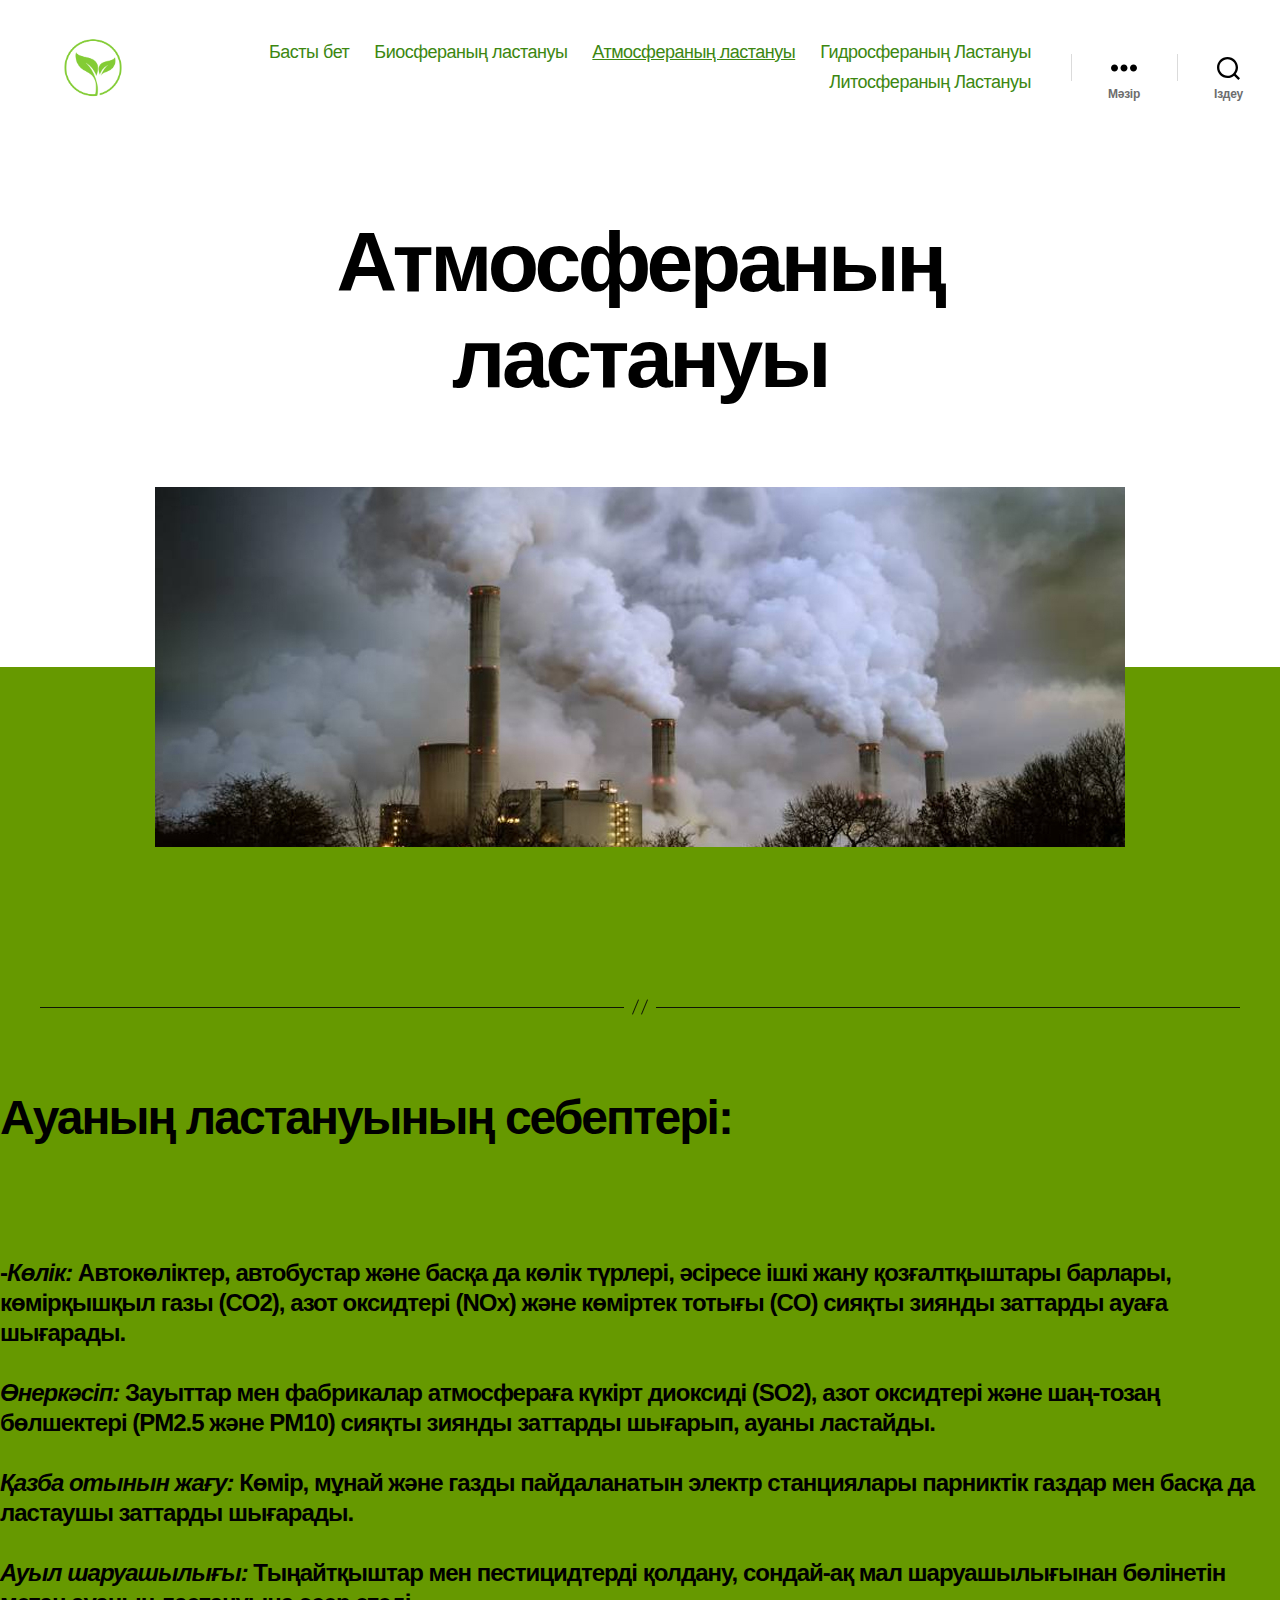
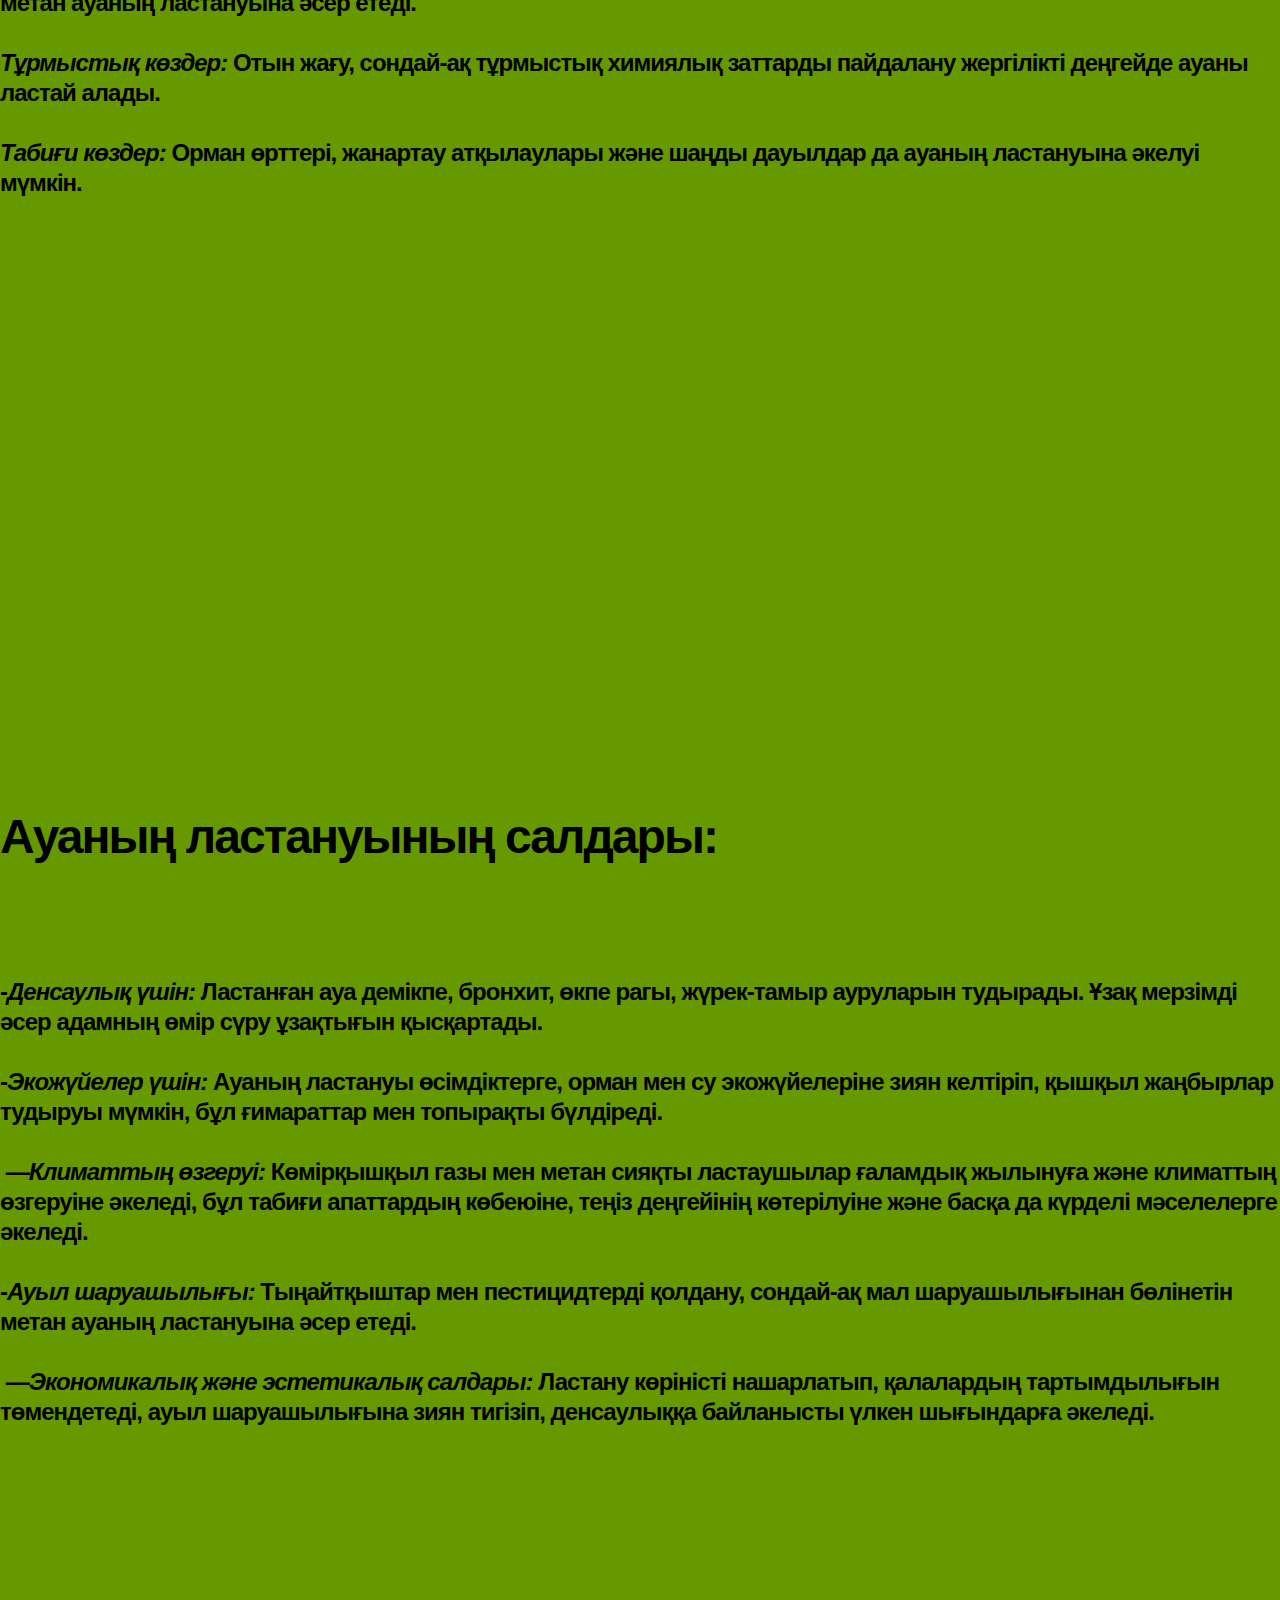
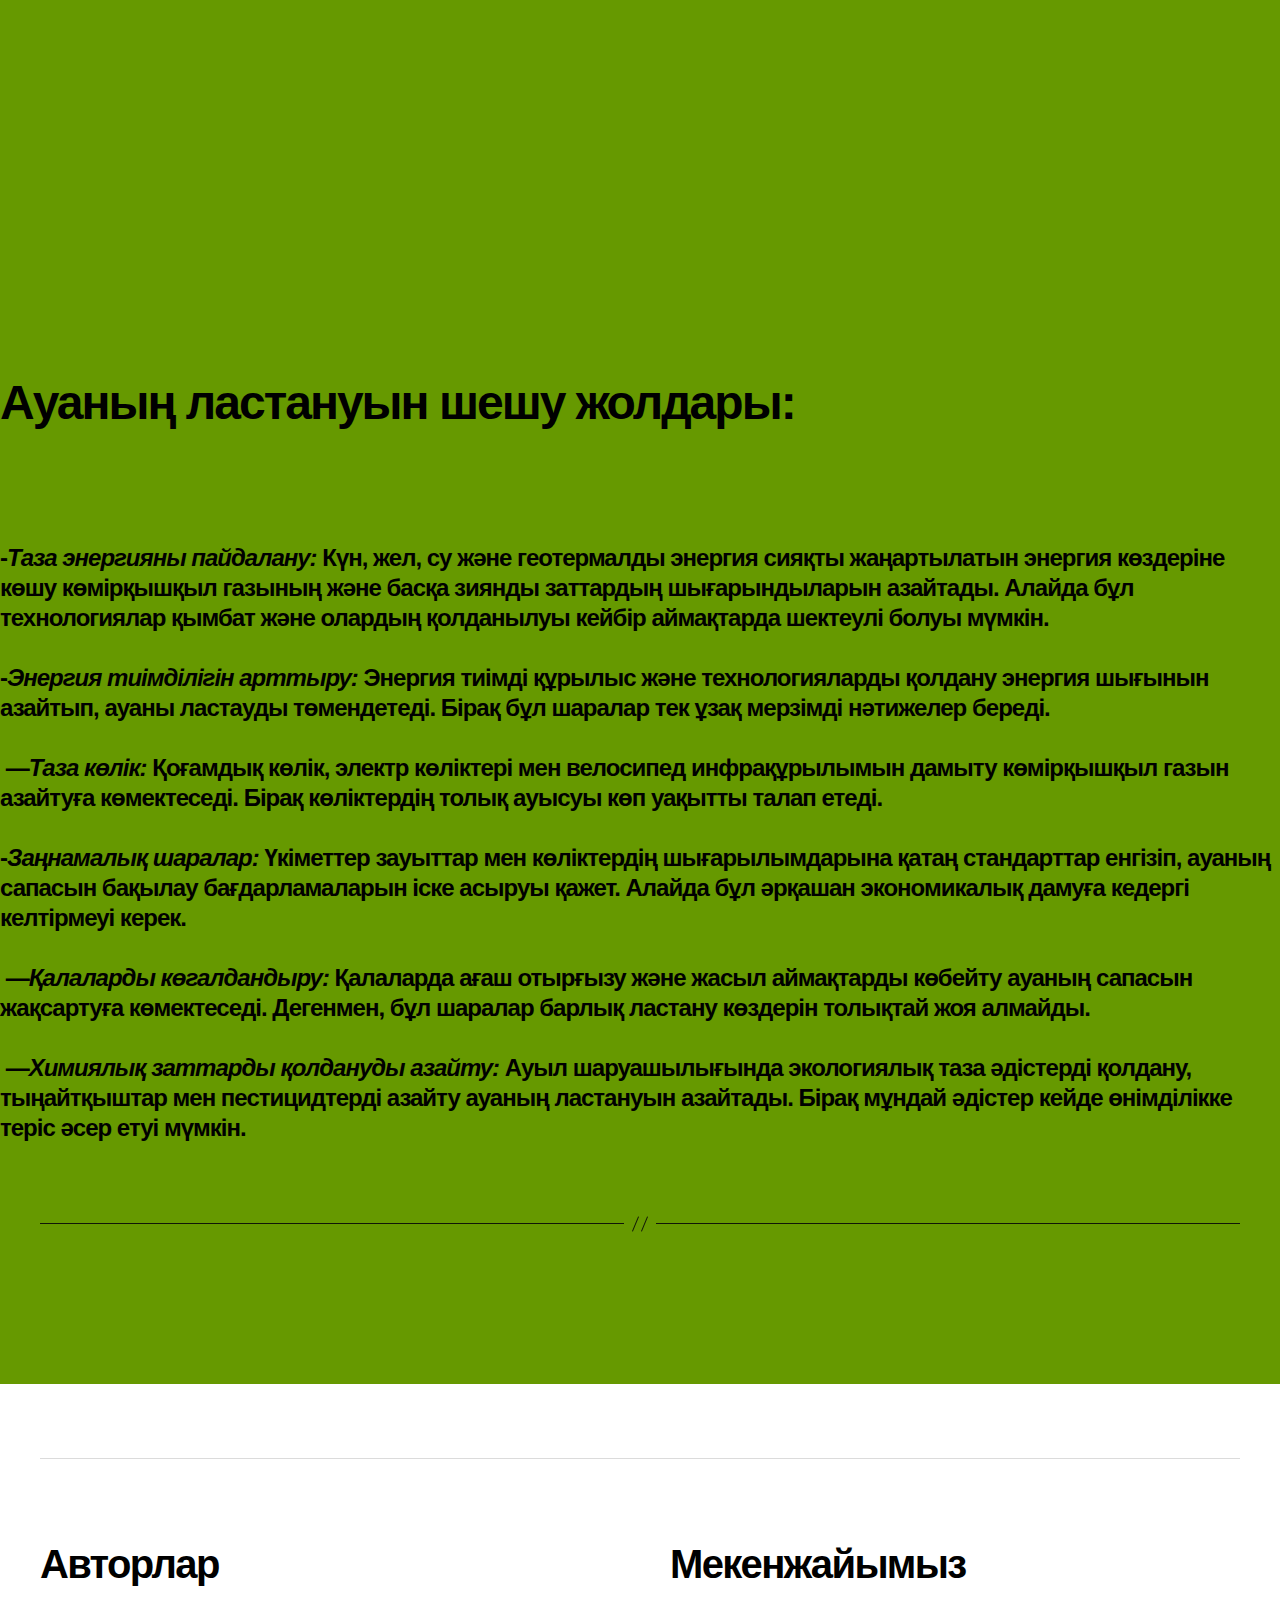
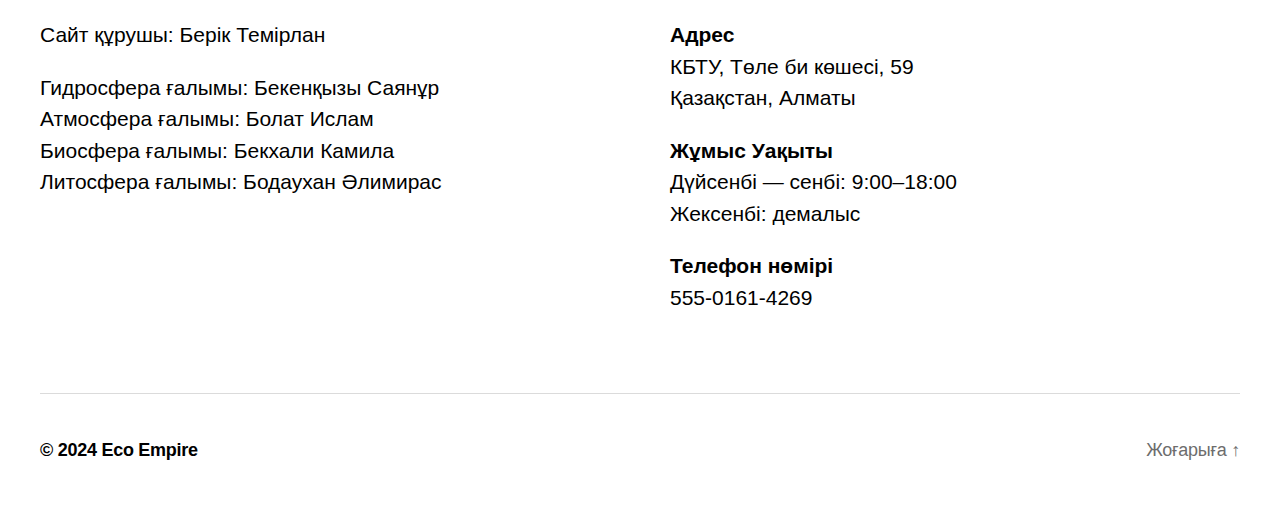
==== commit 76865906: "Update index.html" ====
--- a/atmosphere/index.html
+++ b/atmosphere/index.html
@@ -83,7 +83,7 @@
 							<span class="toggle-inner">
 								<span class="toggle-icon">
 									<svg class="svg-icon" aria-hidden="true" role="img" focusable="false" xmlns="http://www.w3.org/2000/svg" width="23" height="23" viewbox="0 0 23 23"><path d="M38.710696,48.0601792 L43,52.3494831 L41.3494831,54 L37.0601792,49.710696 C35.2632422,51.1481185 32.9839107,52.0076499 30.5038249,52.0076499 C24.7027226,52.0076499 20,47.3049272 20,41.5038249 C20,35.7027226 24.7027226,31 30.5038249,31 C36.3049272,31 41.0076499,35.7027226 41.0076499,41.5038249 C41.0076499,43.9839107 40.1481185,46.2632422 38.710696,48.0601792 Z M36.3875844,47.1716785 C37.8030221,45.7026647 38.6734666,43.7048964 38.6734666,41.5038249 C38.6734666,36.9918565 35.0157934,33.3341833 30.5038249,33.3341833 C25.9918565,33.3341833 22.3341833,36.9918565 22.3341833,41.5038249 C22.3341833,46.0157934 25.9918565,49.6734666 30.5038249,49.6734666 C32.7048964,49.6734666 34.7026647,48.8030221 36.1716785,47.3875844 C36.2023931,47.347638 36.2360451,47.3092237 36.2726343,47.2726343 C36.3092237,47.2360451 36.347638,47.2023931 36.3875844,47.1716785 Z" transform="translate(-20 -31)"></path></svg>								</span>
-								<span class="toggle-text">Поиск</span>
+								<span class="toggle-text">Іздеу</span>
 							</span>
 						</button><!-- .search-toggle -->
 
@@ -100,7 +100,7 @@
 						<span class="toggle-inner">
 							<span class="toggle-icon">
 								<svg class="svg-icon" aria-hidden="true" role="img" focusable="false" xmlns="http://www.w3.org/2000/svg" width="26" height="7" viewbox="0 0 26 7"><path fill-rule="evenodd" d="M332.5,45 C330.567003,45 329,43.4329966 329,41.5 C329,39.5670034 330.567003,38 332.5,38 C334.432997,38 336,39.5670034 336,41.5 C336,43.4329966 334.432997,45 332.5,45 Z M342,45 C340.067003,45 338.5,43.4329966 338.5,41.5 C338.5,39.5670034 340.067003,38 342,38 C343.932997,38 345.5,39.5670034 345.5,41.5 C345.5,43.4329966 343.932997,45 342,45 Z M351.5,45 C349.567003,45 348,43.4329966 348,41.5 C348,39.5670034 349.567003,38 351.5,38 C353.432997,38 355,39.5670034 355,41.5 C355,43.4329966 353.432997,45 351.5,45 Z" transform="translate(-329 -38)"></path></svg>							</span>
-							<span class="toggle-text">Меню</span>
+							<span class="toggle-text">Мәзір</span>
 						</span>
 					</button><!-- .nav-toggle -->
 
@@ -132,7 +132,7 @@
 
 								<button class="toggle nav-toggle desktop-nav-toggle" data-toggle-target=".menu-modal" data-toggle-body-class="showing-menu-modal" aria-expanded="false" data-set-focus=".close-nav-toggle">
 									<span class="toggle-inner">
-										<span class="toggle-text">Меню</span>
+										<span class="toggle-text">Мәзір</span>
 										<span class="toggle-icon">
 											<svg class="svg-icon" aria-hidden="true" role="img" focusable="false" xmlns="http://www.w3.org/2000/svg" width="26" height="7" viewbox="0 0 26 7"><path fill-rule="evenodd" d="M332.5,45 C330.567003,45 329,43.4329966 329,41.5 C329,39.5670034 330.567003,38 332.5,38 C334.432997,38 336,39.5670034 336,41.5 C336,43.4329966 334.432997,45 332.5,45 Z M342,45 C340.067003,45 338.5,43.4329966 338.5,41.5 C338.5,39.5670034 340.067003,38 342,38 C343.932997,38 345.5,39.5670034 345.5,41.5 C345.5,43.4329966 343.932997,45 342,45 Z M351.5,45 C349.567003,45 348,43.4329966 348,41.5 C348,39.5670034 349.567003,38 351.5,38 C353.432997,38 355,39.5670034 355,41.5 C355,43.4329966 353.432997,45 351.5,45 Z" transform="translate(-329 -38)"></path></svg>										</span>
 									</span>
@@ -146,7 +146,7 @@
 
 								<button class="toggle search-toggle desktop-search-toggle" data-toggle-target=".search-modal" data-toggle-body-class="showing-search-modal" data-set-focus=".search-modal .search-field" aria-expanded="false">
 									<span class="toggle-inner">
-										<svg class="svg-icon" aria-hidden="true" role="img" focusable="false" xmlns="http://www.w3.org/2000/svg" width="23" height="23" viewbox="0 0 23 23"><path d="M38.710696,48.0601792 L43,52.3494831 L41.3494831,54 L37.0601792,49.710696 C35.2632422,51.1481185 32.9839107,52.0076499 30.5038249,52.0076499 C24.7027226,52.0076499 20,47.3049272 20,41.5038249 C20,35.7027226 24.7027226,31 30.5038249,31 C36.3049272,31 41.0076499,35.7027226 41.0076499,41.5038249 C41.0076499,43.9839107 40.1481185,46.2632422 38.710696,48.0601792 Z M36.3875844,47.1716785 C37.8030221,45.7026647 38.6734666,43.7048964 38.6734666,41.5038249 C38.6734666,36.9918565 35.0157934,33.3341833 30.5038249,33.3341833 C25.9918565,33.3341833 22.3341833,36.9918565 22.3341833,41.5038249 C22.3341833,46.0157934 25.9918565,49.6734666 30.5038249,49.6734666 C32.7048964,49.6734666 34.7026647,48.8030221 36.1716785,47.3875844 C36.2023931,47.347638 36.2360451,47.3092237 36.2726343,47.2726343 C36.3092237,47.2360451 36.347638,47.2023931 36.3875844,47.1716785 Z" transform="translate(-20 -31)"></path></svg>										<span class="toggle-text">Поиск</span>
+										<svg class="svg-icon" aria-hidden="true" role="img" focusable="false" xmlns="http://www.w3.org/2000/svg" width="23" height="23" viewbox="0 0 23 23"><path d="M38.710696,48.0601792 L43,52.3494831 L41.3494831,54 L37.0601792,49.710696 C35.2632422,51.1481185 32.9839107,52.0076499 30.5038249,52.0076499 C24.7027226,52.0076499 20,47.3049272 20,41.5038249 C20,35.7027226 24.7027226,31 30.5038249,31 C36.3049272,31 41.0076499,35.7027226 41.0076499,41.5038249 C41.0076499,43.9839107 40.1481185,46.2632422 38.710696,48.0601792 Z M36.3875844,47.1716785 C37.8030221,45.7026647 38.6734666,43.7048964 38.6734666,41.5038249 C38.6734666,36.9918565 35.0157934,33.3341833 30.5038249,33.3341833 C25.9918565,33.3341833 22.3341833,36.9918565 22.3341833,41.5038249 C22.3341833,46.0157934 25.9918565,49.6734666 30.5038249,49.6734666 C32.7048964,49.6734666 34.7026647,48.8030221 36.1716785,47.3875844 C36.2023931,47.347638 36.2360451,47.3092237 36.2726343,47.2726343 C36.3092237,47.2360451 36.347638,47.2023931 36.3875844,47.1716785 Z" transform="translate(-20 -31)"></path></svg>										<span class="toggle-text">Іздеу</span>
 									</span>
 								</button><!-- .search-toggle -->
 
@@ -162,16 +162,16 @@
 			</div>
 <!-- .header-inner -->
 
-			<div class="search-modal cover-modal header-footer-group" data-modal-target-string=".search-modal" role="dialog" aria-modal="true" aria-label="Поиск">
+			<div class="search-modal cover-modal header-footer-group" data-modal-target-string=".search-modal" role="dialog" aria-modal="true" aria-label="Іздеу">
 
 	<div class="search-modal-inner modal-inner">
 
 		<div class="section-inner">
 
-			<form role="search" aria-label="Поиск:" method="get" class="search-form" action=".//">
+			<form role="search" aria-label="Іздеу:" method="get" class="search-form" action=".//">
 	<label for="search-form-1">
 		<span class="screen-reader-text">
-			Поиск:		</span>
+			Іздеу:		</span>
 		<input type="search" id="search-form-1" class="search-field" placeholder="Найти &hellip;" value="" name="s">
 	</label>
 	<input type="submit" class="search-submit" value="Искать">
@@ -179,7 +179,7 @@
 
 			<button class="toggle search-untoggle close-search-toggle fill-children-current-color" data-toggle-target=".search-modal" data-toggle-body-class="showing-search-modal" data-set-focus=".search-modal .search-field">
 				<span class="screen-reader-text">
-					Закрыть поиск				</span>
+					Жабу				</span>
 				<svg class="svg-icon" aria-hidden="true" role="img" focusable="false" xmlns="http://www.w3.org/2000/svg" width="16" height="16" viewbox="0 0 16 16"><polygon fill="" fill-rule="evenodd" points="6.852 7.649 .399 1.195 1.445 .149 7.899 6.602 14.352 .149 15.399 1.195 8.945 7.649 15.399 14.102 14.352 15.149 7.899 8.695 1.445 15.149 .399 14.102"></polygon></svg>			</button><!-- .search-toggle -->
 
 		</div>
@@ -203,7 +203,7 @@
 			<div class="menu-top">
 
 				<button class="toggle close-nav-toggle fill-children-current-color" data-toggle-target=".menu-modal" data-toggle-body-class="showing-menu-modal" data-set-focus=".menu-modal">
-					<span class="toggle-text">Закрыть меню</span>
+					<span class="toggle-text">Мәзірді жабу</span>
 					<svg class="svg-icon" aria-hidden="true" role="img" focusable="false" xmlns="http://www.w3.org/2000/svg" width="16" height="16" viewbox="0 0 16 16"><polygon fill="" fill-rule="evenodd" points="6.852 7.649 .399 1.195 1.445 .149 7.899 6.602 14.352 .149 15.399 1.195 8.945 7.649 15.399 14.102 14.352 15.149 7.899 8.695 1.445 15.149 .399 14.102"></polygon></svg>				</button><!-- .nav-toggle -->
 
 				
@@ -464,10 +464,7 @@
 <!-- .footer-copyright -->
 
 						
-						<p class="powered-by-wordpress">
-							<a href="https://ru.wordpress.org/">
-								Сайт работает на WordPress							</a>
-						</p>
+			
 <!-- .powered-by-wordpress -->
 
 					</div>
@@ -475,9 +472,9 @@
 
 					<a class="to-the-top" href="#site-header">
 						<span class="to-the-top-long">
-							Наверх <span class="arrow" aria-hidden="true">&uarr;</span>						</span><!-- .to-the-top-long -->
+							Жоғарыға <span class="arrow" aria-hidden="true">&uarr;</span>						</span><!-- .to-the-top-long -->
 						<span class="to-the-top-short">
-							Вверх <span class="arrow" aria-hidden="true">&uarr;</span>						</span><!-- .to-the-top-short -->
+							Жоғарыға <span class="arrow" aria-hidden="true">&uarr;</span>						</span><!-- .to-the-top-short -->
 					</a><!-- .to-the-top -->
 
 				</div>
@@ -487,4 +484,4 @@
 
 		
 	</body>
-</html>+</html>
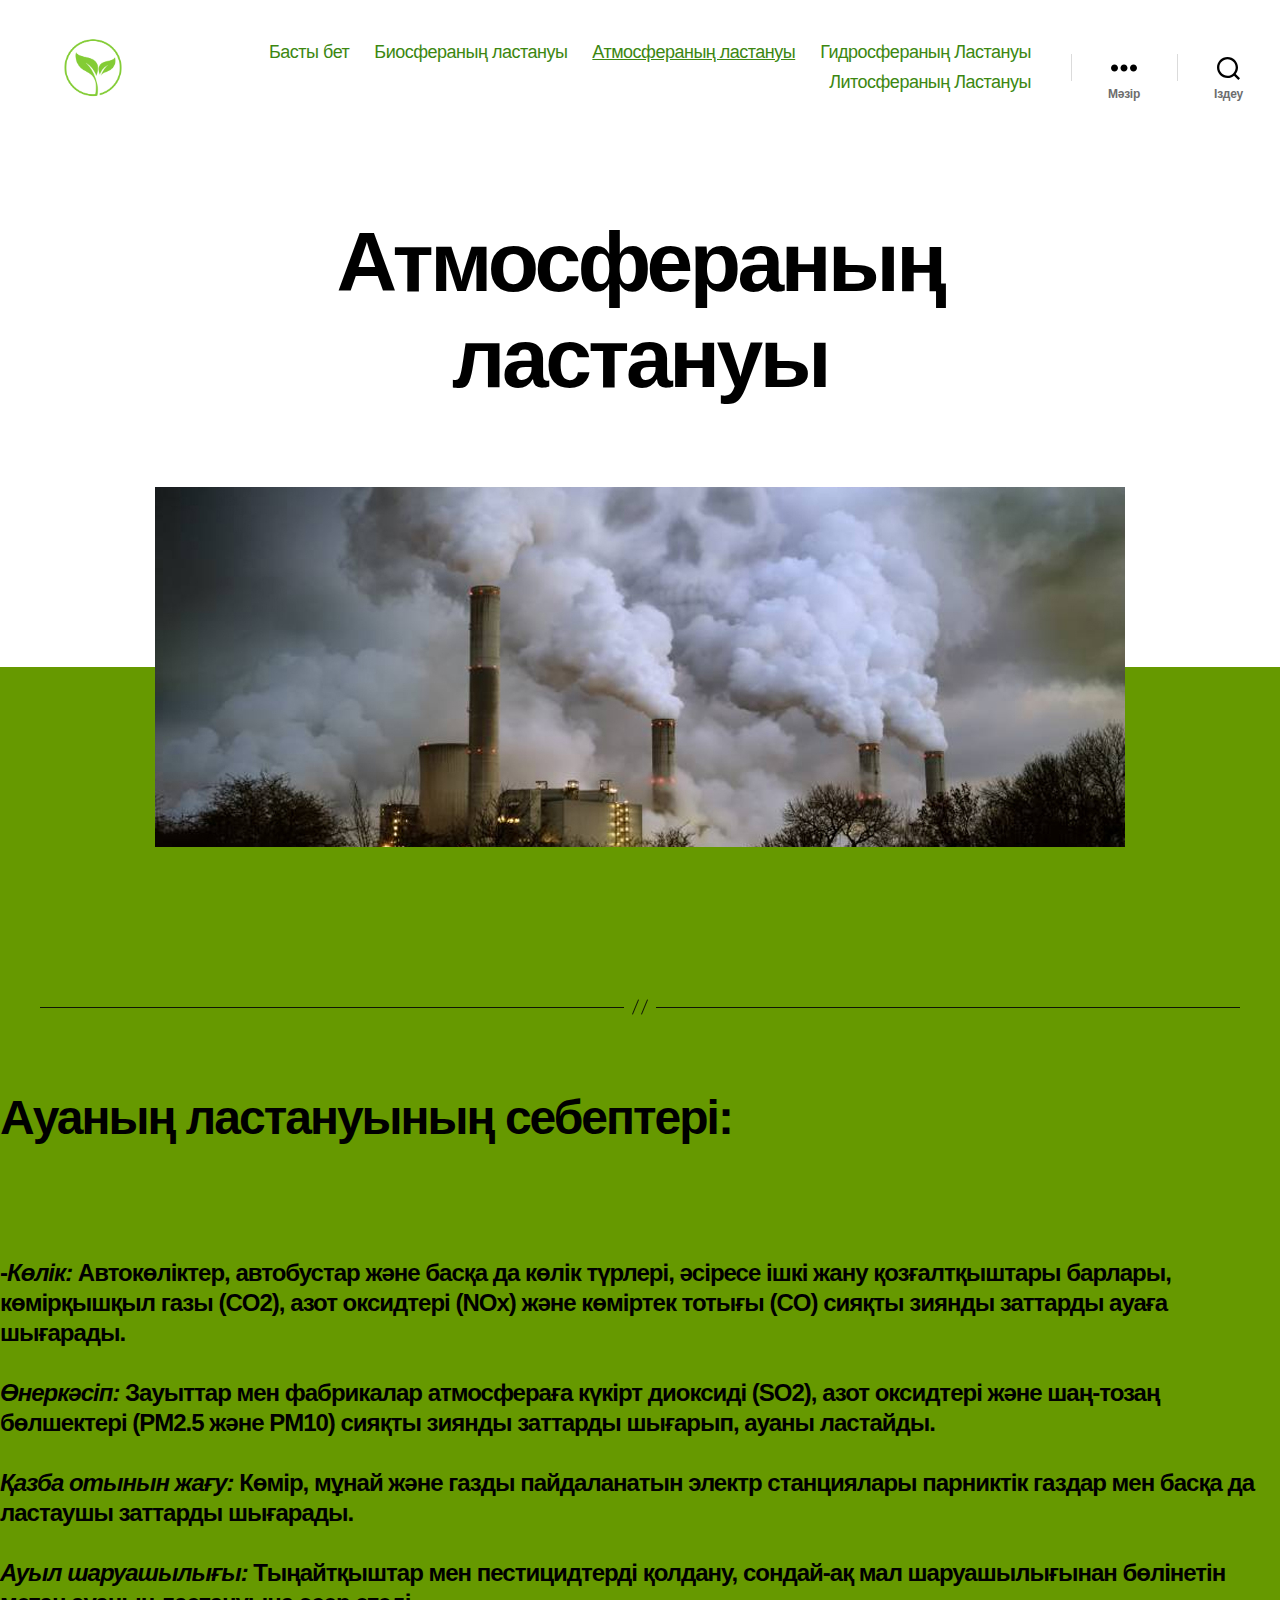
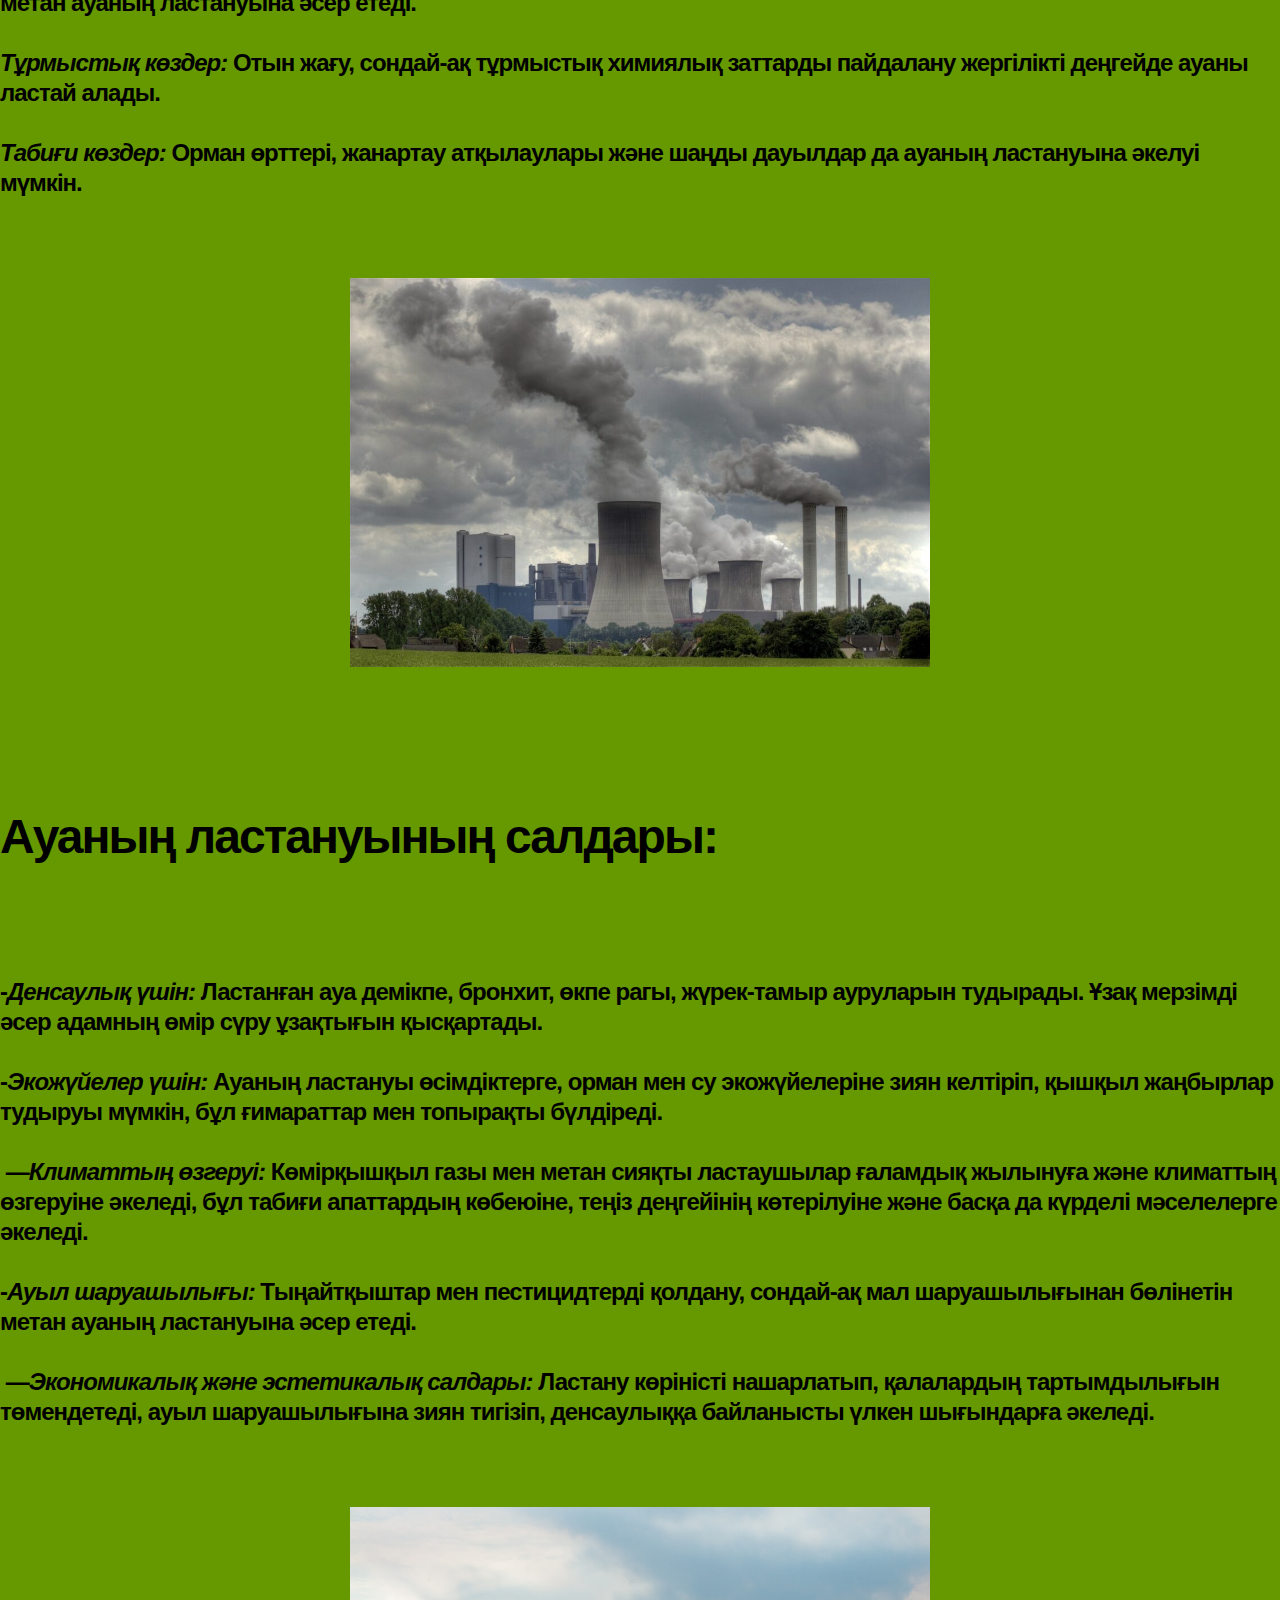
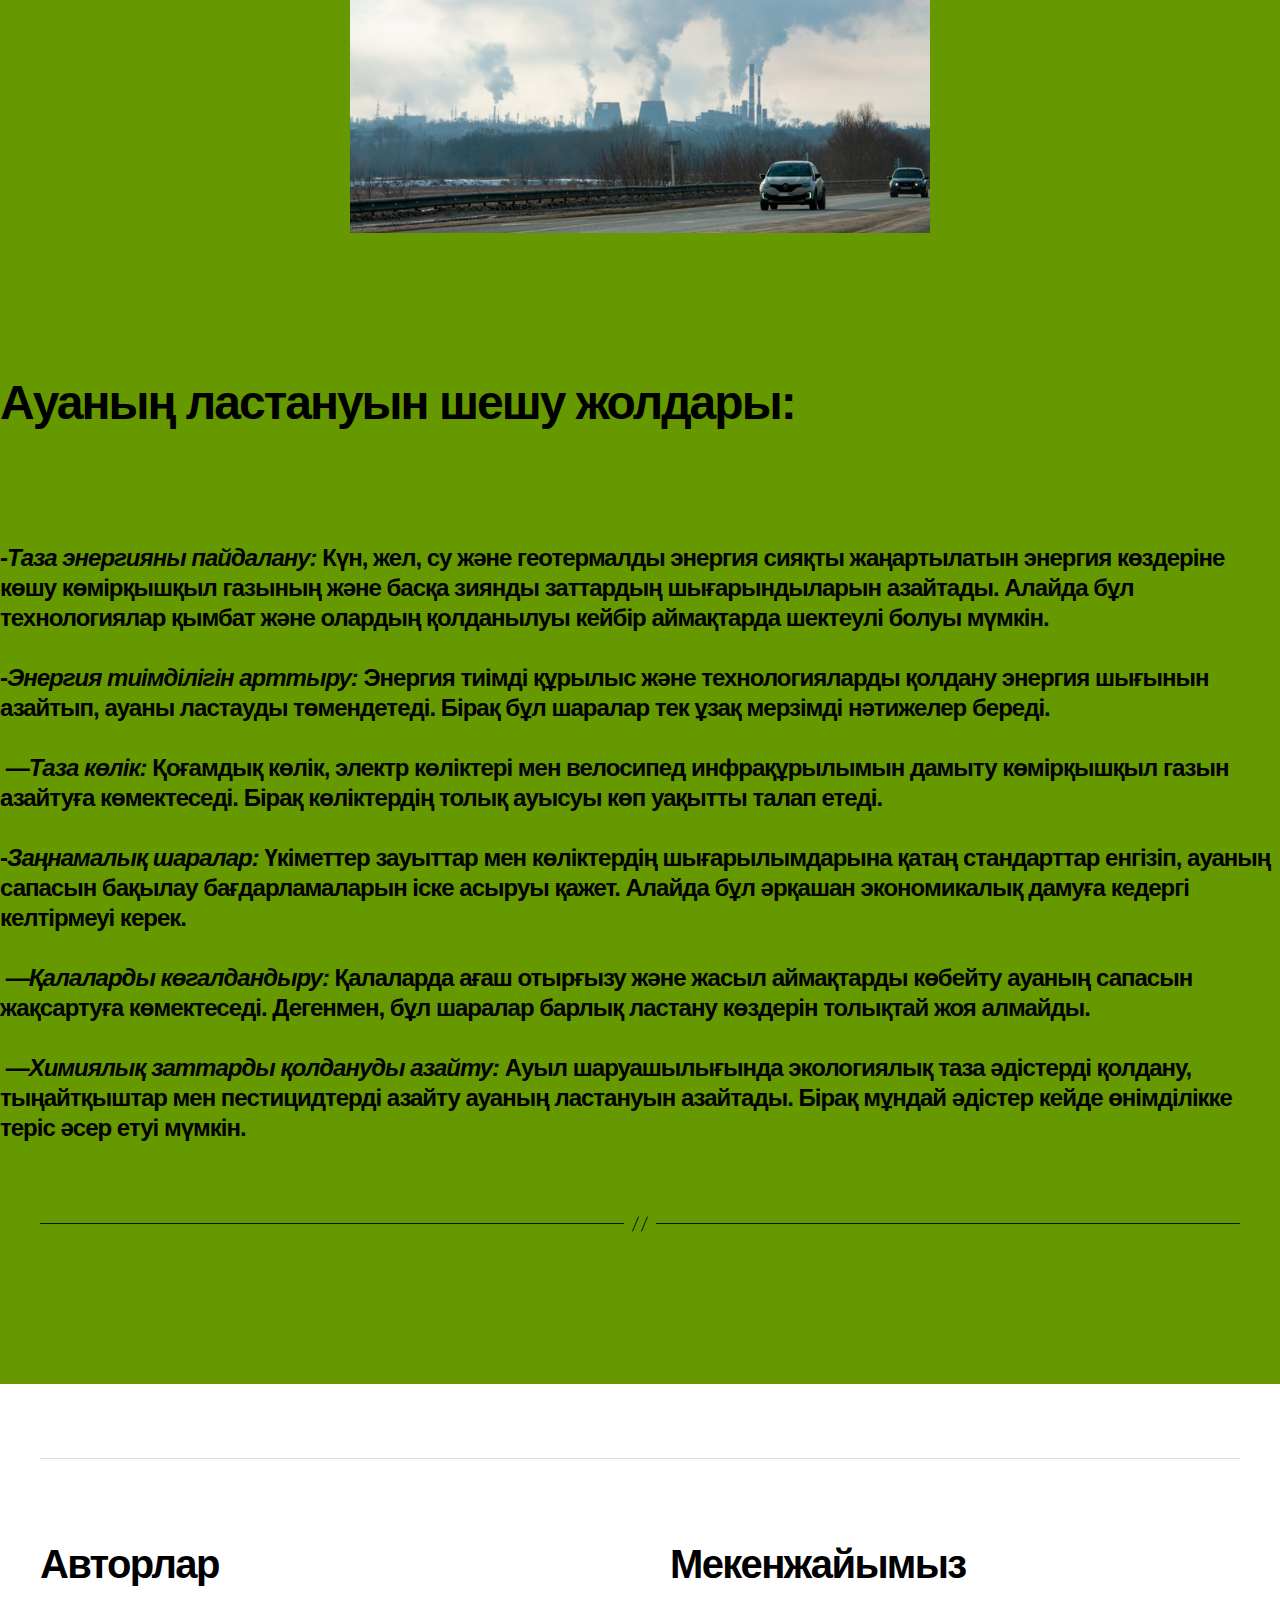
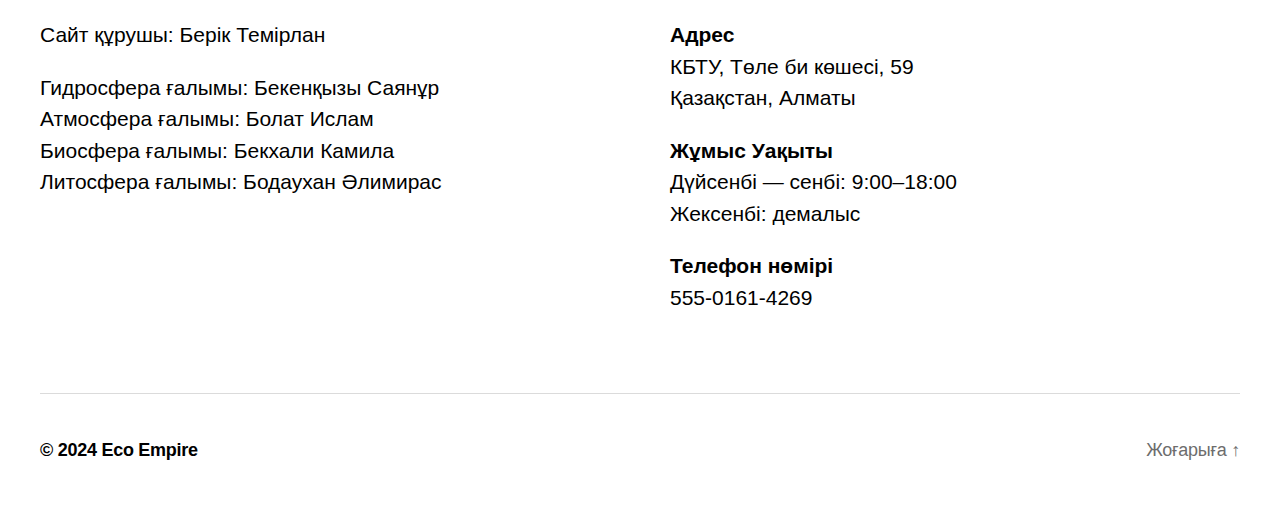
==== commit 8b136d59: "Update index.html" ====
--- a/atmosphere/index.html
+++ b/atmosphere/index.html
@@ -172,7 +172,7 @@
 	<label for="search-form-1">
 		<span class="screen-reader-text">
 			Іздеу:		</span>
-		<input type="search" id="search-form-1" class="search-field" placeholder="Найти &hellip;" value="" name="s">
+		<input type="search" id="search-form-1" class="search-field" placeholder="Табу &hellip;" value="" name="s">
 	</label>
 	<input type="submit" class="search-submit" value="Искать">
 </form>
